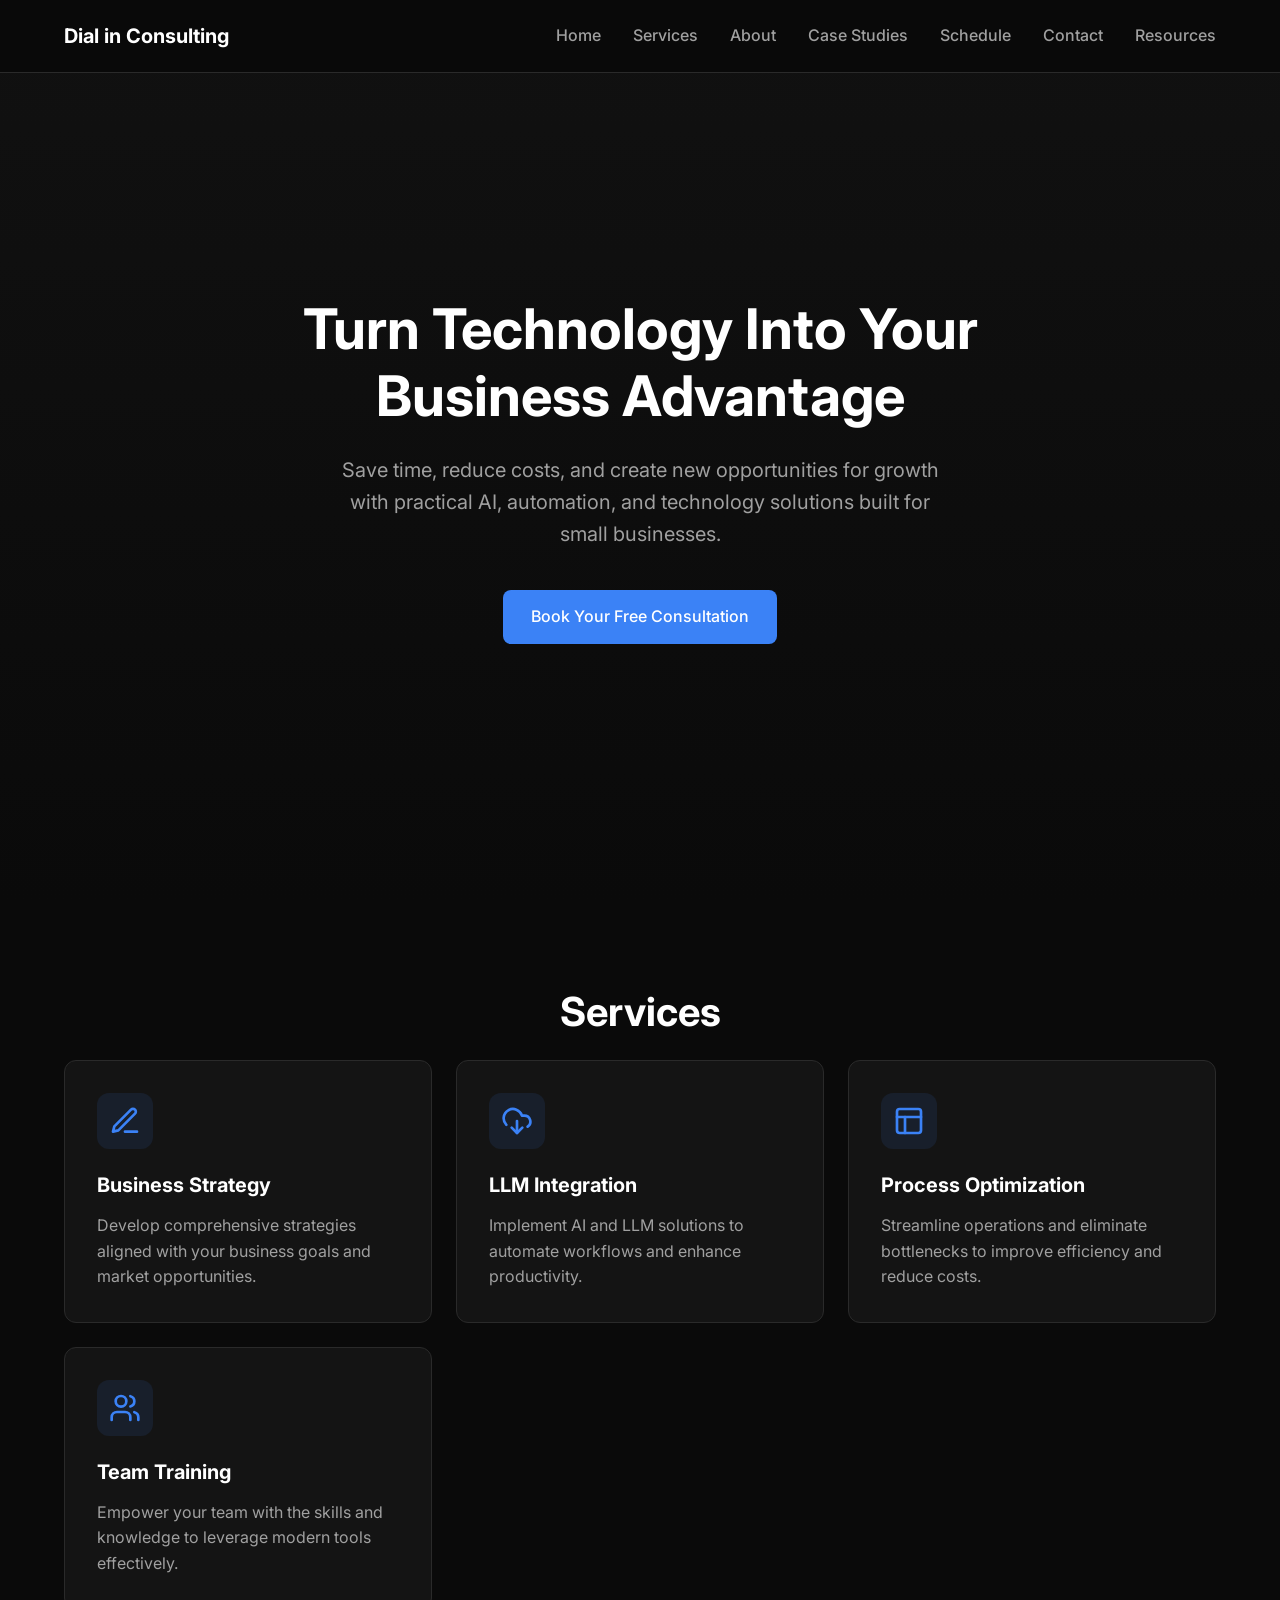
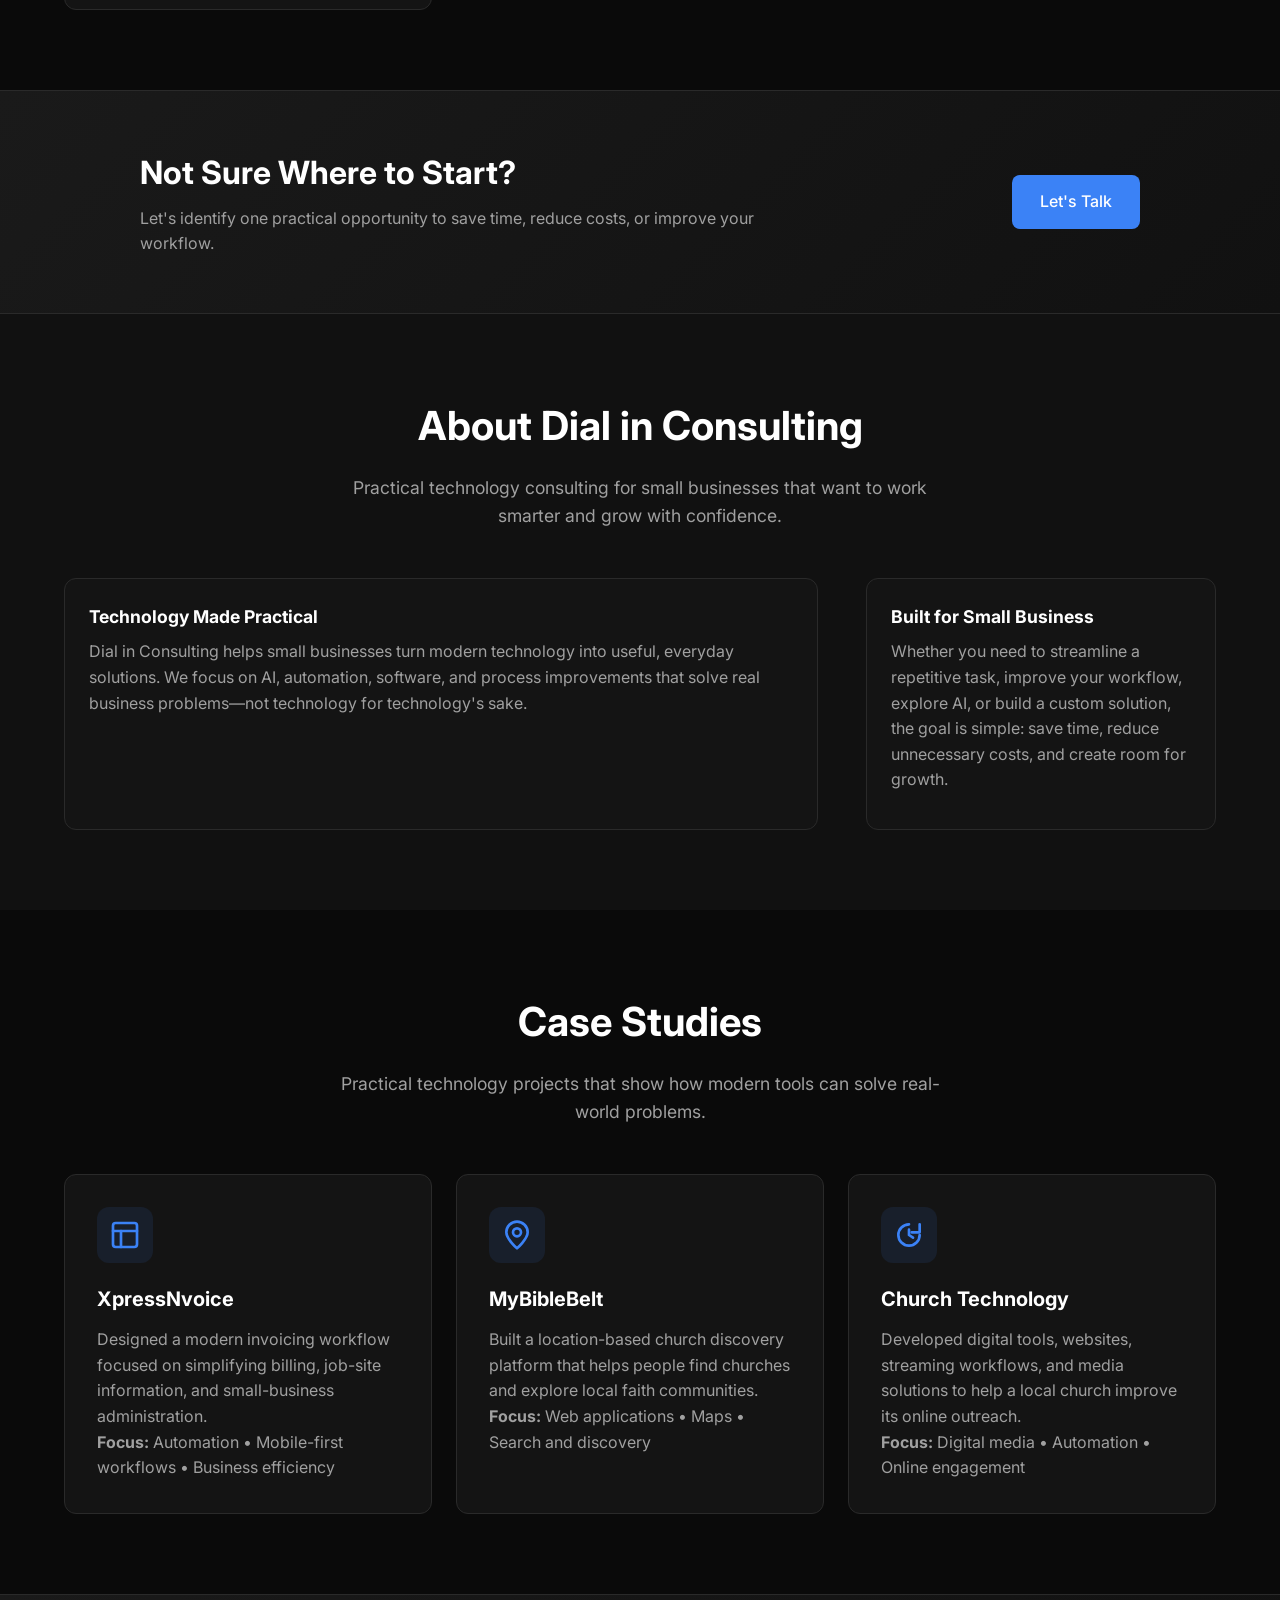
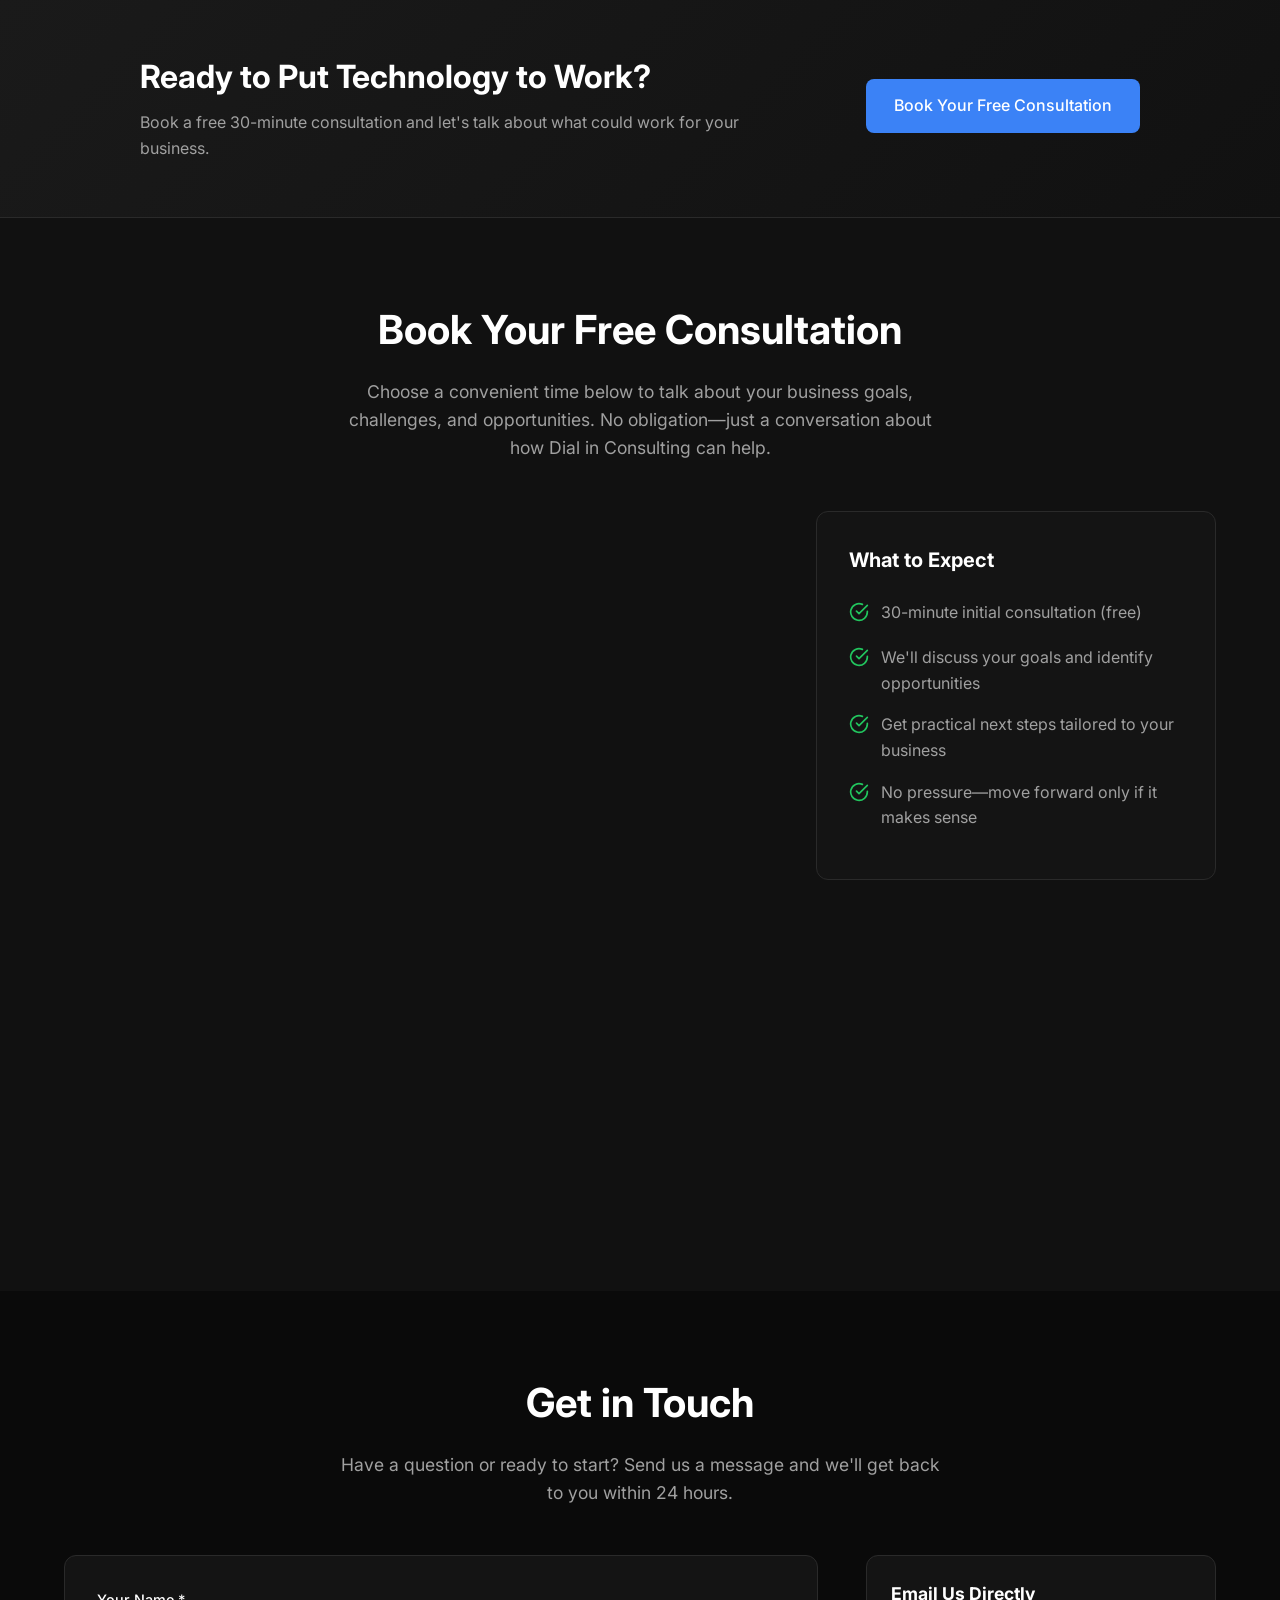
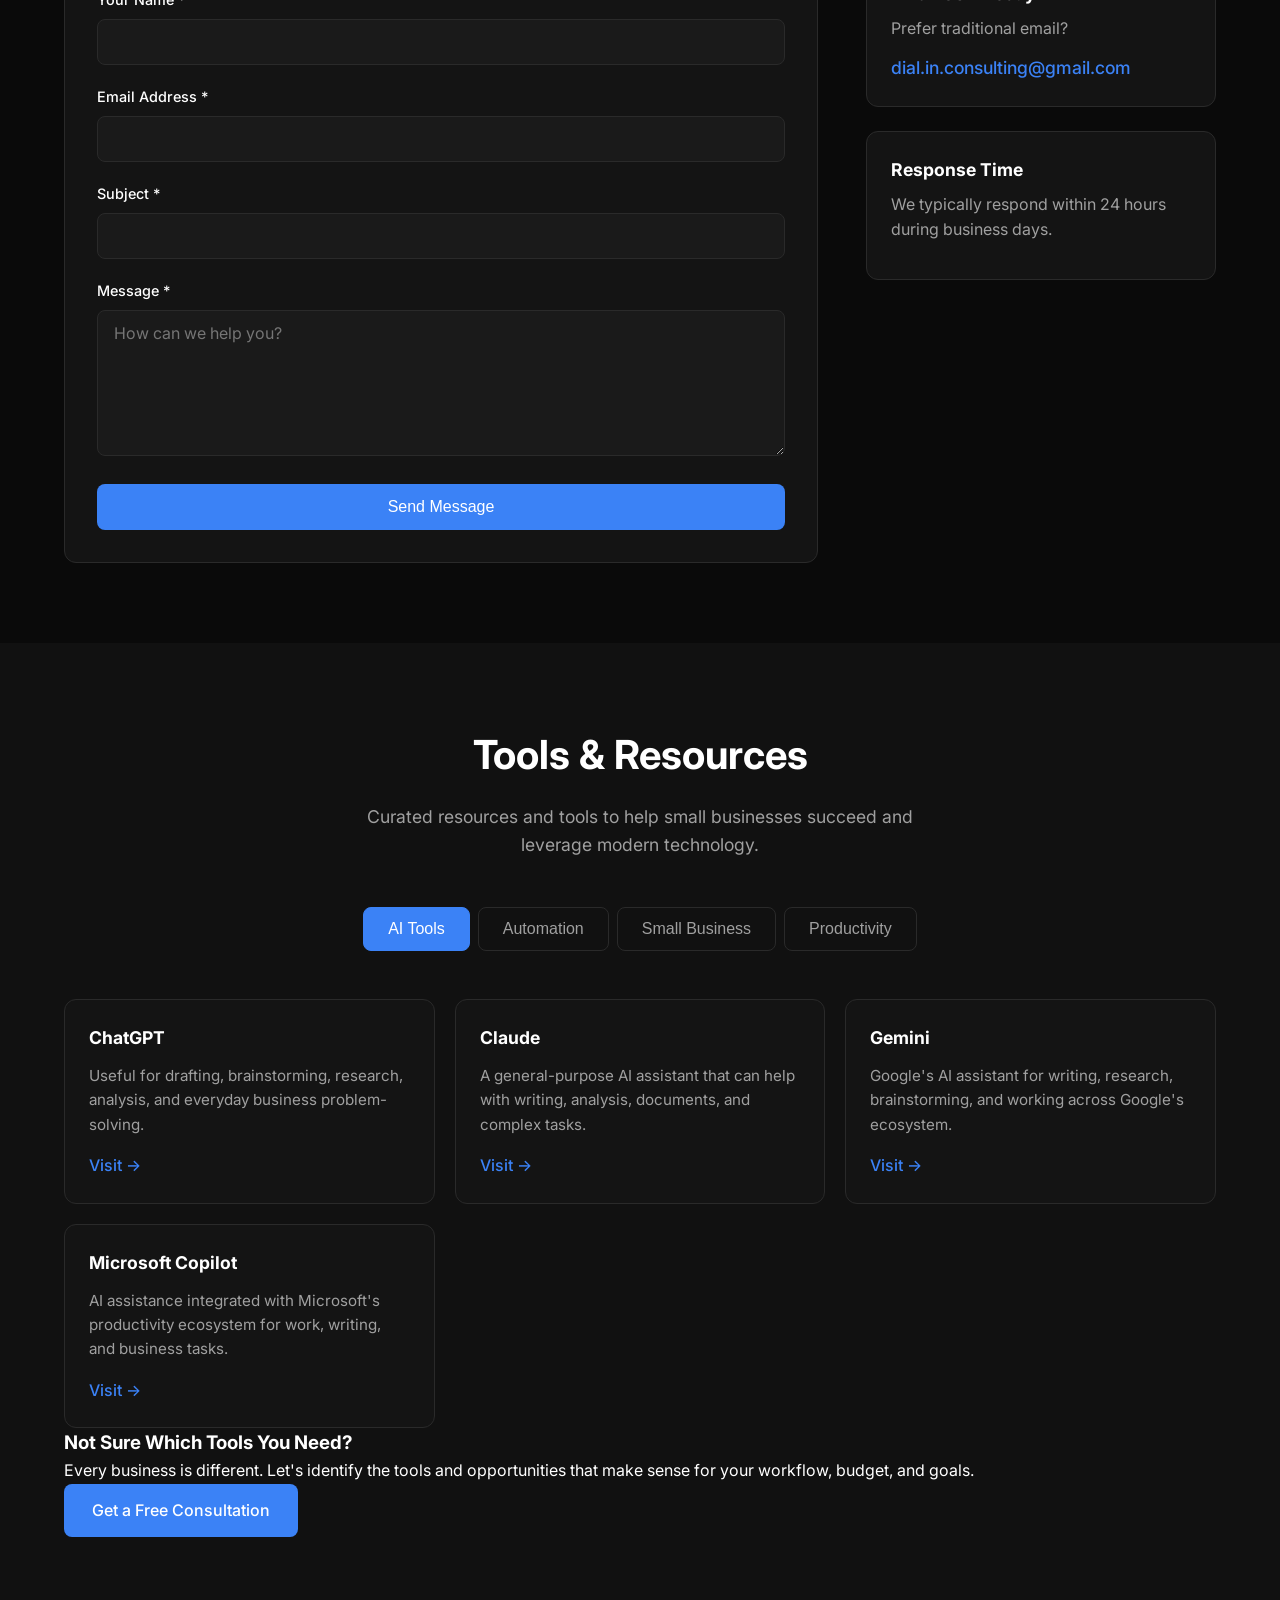
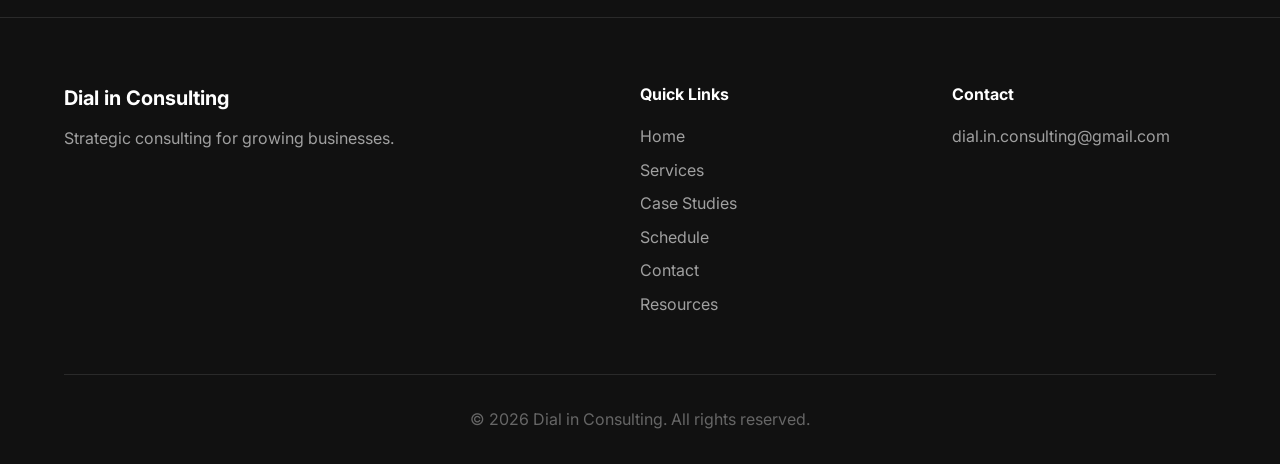
==== index.html @ 69e18dc8 "Add lead generation CTA to resources section" ====
<!DOCTYPE html>
<html lang="en">
<head>
    <meta charset="UTF-8">
    <meta name="viewport" content="width=device-width, initial-scale=1.0">
    <meta name="description" content="Dial in Consulting provides practical AI, automation, software, and technology consulting for small businesses. Save time, reduce costs, and create opportunities for growth.">
    <meta name="robots" content="index, follow">
    <link rel="canonical" href="https://jdmarlow86.github.io/dial-in-consulting/">
    <meta property="og:type" content="website">
    <meta property="og:title" content="Dial in Consulting | Practical Technology Consulting for Small Businesses">
    <meta property="og:description" content="Practical AI, automation, and technology solutions that help small businesses save time, reduce costs, and grow.">
    <meta property="og:url" content="https://jdmarlow86.github.io/dial-in-consulting/">
    <meta name="twitter:card" content="summary">
    <meta name="twitter:title" content="Dial in Consulting | Practical Technology Consulting">
    <meta name="twitter:description" content="Practical AI, automation, and technology solutions for small businesses.">
    <title>Dial in Consulting | AI & Automation Consulting for Small Businesses</title>
    <link rel="stylesheet" href="styles.css">
    <script type="application/ld+json">
    {
        "@context": "https://schema.org",
        "@type": "ProfessionalService",
        "name": "Dial in Consulting",
        "url": "https://jdmarlow86.github.io/dial-in-consulting/",
        "description": "Practical AI, automation, software, and technology consulting for small businesses.",
        "email": "dial.in.consulting@gmail.com",
        "areaServed": "United States",
        "serviceType": [
            "Business Strategy Consulting",
            "AI and LLM Integration",
            "Process Optimization",
            "Technology Consulting",
            "Team Training"
        ]
    }
    </script>

    <link rel="preconnect" href="https://fonts.googleapis.com">
    <link rel="preconnect" href="https://fonts.gstatic.com" crossorigin>
    <link href="https://fonts.googleapis.com/css2?family=Inter:wght@300;400;500;600;700&display=swap" rel="stylesheet">
</head>
<body>
    <nav class="navbar">
        <div class="nav-container">
            <a href="#home" class="logo">Dial in Consulting</a>
            <button class="mobile-menu-btn" id="mobileMenuBtn" aria-label="Open navigation menu" aria-expanded="false" aria-controls="navLinks">
                <span></span><span></span><span></span>
            </button>
            <ul class="nav-links" id="navLinks">
                <li><a href="#home">Home</a></li><li><a href="#services">Services</a></li><li><a href="#about">About</a></li><li><a href="#case-studies">Case Studies</a></li><li><a href="#schedule">Schedule</a></li><li><a href="#contact">Contact</a></li><li><a href="#resources">Resources</a></li>
            </ul>
        </div>
    </nav>

    <section id="home" class="hero">
        <div class="hero-content">
            <h1>Turn Technology Into Your Business Advantage</h1>
            <p>Save time, reduce costs, and create new opportunities for growth with practical AI, automation, and technology solutions built for small businesses.</p>
            <a href="#schedule" class="btn btn-primary">Book Your Free Consultation</a>
        </div>
    </section>

    <section id="services" class="section">
        <div class="container">
            <h2 class="section-title">Services</h2>
            <div class="services-grid">
                <div class="service-card"><div class="service-icon" aria-hidden="true"><svg xmlns="http://www.w3.org/2000/svg" width="32" height="32" viewBox="0 0 24 24" fill="none" stroke="currentColor" stroke-width="2" stroke-linecap="round" stroke-linejoin="round"><path d="M12 20h9"/><path d="M16.5 3.5a2.121 2.121 0 0 1 3 3L7 19l-4 1 1-4L16.5 3.5z"/></svg></div><h3>Business Strategy</h3><p>Develop comprehensive strategies aligned with your business goals and market opportunities.</p></div>
                <div class="service-card"><div class="service-icon"><svg xmlns="http://www.w3.org/2000/svg" width="32" height="32" viewBox="0 0 24 24" fill="none" stroke="currentColor" stroke-width="2" stroke-linecap="round" stroke-linejoin="round"><path d="M4 14.899A7 7 0 1 1 15.71 8h1.79a4.5 4.5 0 0 1 2.5 8.242"/><path d="M12 12v9"/><path d="m8 17 4 4 4-4"/></svg></div><h3>LLM Integration</h3><p>Implement AI and LLM solutions to automate workflows and enhance productivity.</p></div>
                <div class="service-card"><div class="service-icon"><svg xmlns="http://www.w3.org/2000/svg" width="32" height="32" viewBox="0 0 24 24" fill="none" stroke="currentColor" stroke-width="2" stroke-linecap="round" stroke-linejoin="round"><rect width="18" height="18" x="3" y="3" rx="2"/><path d="M3 9h18"/><path d="M9 21V9"/></svg></div><h3>Process Optimization</h3><p>Streamline operations and eliminate bottlenecks to improve efficiency and reduce costs.</p></div>
                <div class="service-card"><div class="service-icon"><svg xmlns="http://www.w3.org/2000/svg" width="32" height="32" viewBox="0 0 24 24" fill="none" stroke="currentColor" stroke-width="2" stroke-linecap="round" stroke-linejoin="round"><path d="M16 21v-2a4 4 0 0 0-4-4H6a4 4 0 0 0-4 4v2"/><circle cx="9" cy="7" r="4"/><path d="M22 21v-2a4 4 0 0 0-3-3.87"/><path d="M16 3.13a4 4 0 0 1 0 7.75"/></svg></div><h3>Team Training</h3><p>Empower your team with the skills and knowledge to leverage modern tools effectively.</p></div>
            </div>
        </div>
    </section>

    <section class="cta-section">
        <div class="container">
            <div class="cta-content">
                <div>
                    <h2>Not Sure Where to Start?</h2>
                    <p>Let's identify one practical opportunity to save time, reduce costs, or improve your workflow.</p>
                </div>
                <a href="#schedule" class="btn btn-primary">Let's Talk</a>
            </div>
        </div>
    </section>

    <section id="about" class="section section-alt">
        <div class="container">
            <h2 class="section-title">About Dial in Consulting</h2>
            <p class="section-subtitle">Practical technology consulting for small businesses that want to work smarter and grow with confidence.</p>
            <div class="contact-grid">
                <div class="contact-card">
                    <h3>Technology Made Practical</h3>
                    <p>Dial in Consulting helps small businesses turn modern technology into useful, everyday solutions. We focus on AI, automation, software, and process improvements that solve real business problems—not technology for technology's sake.</p>
                </div>
                <div class="contact-card">
                    <h3>Built for Small Business</h3>
                    <p>Whether you need to streamline a repetitive task, improve your workflow, explore AI, or build a custom solution, the goal is simple: save time, reduce unnecessary costs, and create room for growth.</p>
                </div>
            </div>
        </div>
    </section>

    <section id="case-studies" class="section">
        <div class="container">
            <h2 class="section-title">Case Studies</h2>
            <p class="section-subtitle">Practical technology projects that show how modern tools can solve real-world problems.</p>
            <div class="services-grid">
                <div class="service-card">
                    <div class="service-icon"><svg xmlns="http://www.w3.org/2000/svg" width="32" height="32" viewBox="0 0 24 24" fill="none" stroke="currentColor" stroke-width="2" stroke-linecap="round" stroke-linejoin="round"><rect width="18" height="18" x="3" y="3" rx="2"/><path d="M3 9h18"/><path d="M9 21V9"/></svg></div>
                    <h3>XpressNvoice</h3>
                    <p>Designed a modern invoicing workflow focused on simplifying billing, job-site information, and small-business administration.</p>
                    <p><strong>Focus:</strong> Automation • Mobile-first workflows • Business efficiency</p>
                </div>
                <div class="service-card">
                    <div class="service-icon"><svg xmlns="http://www.w3.org/2000/svg" width="32" height="32" viewBox="0 0 24 24" fill="none" stroke="currentColor" stroke-width="2" stroke-linecap="round" stroke-linejoin="round"><circle cx="12" cy="10" r="3"/><path d="M12 2a8 8 0 0 0-8 8c0 5 8 12 8 12s8-7 8-12a8 8 0 0 0-8-8Z"/></svg></div>
                    <h3>MyBibleBelt</h3>
                    <p>Built a location-based church discovery platform that helps people find churches and explore local faith communities.</p>
                    <p><strong>Focus:</strong> Web applications • Maps • Search and discovery</p>
                </div>
                <div class="service-card">
                    <div class="service-icon"><svg xmlns="http://www.w3.org/2000/svg" width="32" height="32" viewBox="0 0 24 24" fill="none" stroke="currentColor" stroke-width="2" stroke-linecap="round" stroke-linejoin="round"><path d="M20 12a8 8 0 1 1-8-8"/><path d="M20 4v6h-6"/><path d="M12 8v4l3 2"/></svg></div>
                    <h3>Church Technology</h3>
                    <p>Developed digital tools, websites, streaming workflows, and media solutions to help a local church improve its online outreach.</p>
                    <p><strong>Focus:</strong> Digital media • Automation • Online engagement</p>
                </div>
            </div>
        </div>
    </section>

    <section class="cta-section">
        <div class="container">
            <div class="cta-content">
                <div>
                    <h2>Ready to Put Technology to Work?</h2>
                    <p>Book a free 30-minute consultation and let's talk about what could work for your business.</p>
                </div>
                <a href="#schedule" class="btn btn-primary">Book Your Free Consultation</a>
            </div>
        </div>
    </section>

    <section id="schedule" class="section section-alt">
        <div class="container">
            <h2 class="section-title">Book Your Free Consultation</h2>
            <p class="section-subtitle">Choose a convenient time below to talk about your business goals, challenges, and opportunities. No obligation—just a conversation about how Dial in Consulting can help.</p>
            <div class="schedule-form-container">
                <div class="calendly-inline-widget" data-url="https://calendly.com/jonmarlow" style="min-width:320px;height:700px;"></div>
                <noscript>
                    <p>JavaScript is required to use the embedded scheduler. <a href="https://calendly.com/jonmarlow" target="_blank" rel="noopener noreferrer">Open the Dial in Consulting scheduling page</a>.</p>
                </noscript>
                <div class="schedule-info">
                    <h3>What to Expect</h3>
                    <ul class="info-list">
                        <li><span class="info-icon" aria-hidden="true"><svg xmlns="http://www.w3.org/2000/svg" width="20" height="20" viewBox="0 0 24 24" fill="none" stroke="currentColor" stroke-width="2" stroke-linecap="round" stroke-linejoin="round"><path d="M22 11.08V12a10 10 0 1 1-5.93-9.14"/><polyline points="22 4 12 14.01 9 11.01"/></svg></span>30-minute initial consultation (free)</li>
                        <li><span class="info-icon"><svg xmlns="http://www.w3.org/2000/svg" width="20" height="20" viewBox="0 0 24 24" fill="none" stroke="currentColor" stroke-width="2" stroke-linecap="round" stroke-linejoin="round"><path d="M22 11.08V12a10 10 0 1 1-5.93-9.14"/><polyline points="22 4 12 14.01 9 11.01"/></svg></span>We'll discuss your goals and identify opportunities</li>
                        <li><span class="info-icon"><svg xmlns="http://www.w3.org/2000/svg" width="20" height="20" viewBox="0 0 24 24" fill="none" stroke="currentColor" stroke-width="2" stroke-linecap="round" stroke-linejoin="round"><path d="M22 11.08V12a10 10 0 1 1-5.93-9.14"/><polyline points="22 4 12 14.01 9 11.01"/></svg></span>Get practical next steps tailored to your business</li>
                        <li><span class="info-icon"><svg xmlns="http://www.w3.org/2000/svg" width="20" height="20" viewBox="0 0 24 24" fill="none" stroke="currentColor" stroke-width="2" stroke-linecap="round" stroke-linejoin="round"><path d="M22 11.08V12a10 10 0 1 1-5.93-9.14"/><polyline points="22 4 12 14.01 9 11.01"/></svg></span>No pressure—move forward only if it makes sense</li>
                    </ul>
                </div>
            </div>
        </div>
    </section>

    <section id="contact" class="section">
        <div class="container">
            <h2 class="section-title">Get in Touch</h2>
            <p class="section-subtitle">Have a question or ready to start? Send us a message and we'll get back to you within 24 hours.</p>
            <div class="contact-grid">
                <form id="contactForm" class="form contact-form">
                    <div class="form-group"><label for="contact-name">Your Name *</label><input type="text" id="contact-name" name="name" required></div>
                    <div class="form-group"><label for="contact-email">Email Address *</label><input type="email" id="contact-email" name="email" required></div>
                    <div class="form-group"><label for="contact-subject">Subject *</label><input type="text" id="contact-subject" name="subject" required></div>
                    <div class="form-group"><label for="contact-message">Message *</label><textarea id="contact-message" name="message" rows="6" required placeholder="How can we help you?"></textarea></div>
                    <button type="submit" class="btn btn-primary btn-full">Send Message</button>
                </form>
                <div class="contact-info">
                    <div class="contact-card"><h3>Email Us Directly</h3><p>Prefer traditional email?</p><a href="mailto:dial.in.consulting@gmail.com" class="email-link">dial.in.consulting@gmail.com</a></div>
                    <div class="contact-card"><h3>Response Time</h3><p>We typically respond within 24 hours during business days.</p></div>
                </div>
            </div>
        </div>
    </section>

    <section id="resources" class="section section-alt">
        <div class="container">
            <h2 class="section-title">Tools & Resources</h2>
            <p class="section-subtitle">Curated resources and tools to help small businesses succeed and leverage modern technology.</p>
            <div class="resources-tabs">
                <button class="tab-btn active" data-tab="ai-tools">AI Tools</button><button class="tab-btn" data-tab="automation">Automation</button><button class="tab-btn" data-tab="small-business">Small Business</button><button class="tab-btn" data-tab="productivity">Productivity</button>
            </div>
            <div class="tab-content active" id="ai-tools"><div class="tools-grid">
                <div class="tool-card"><div class="tool-header"><h4>ChatGPT</h4></div><p>Useful for drafting, brainstorming, research, analysis, and everyday business problem-solving.</p><a href="https://chatgpt.com" target="_blank" rel="noopener noreferrer" class="tool-link">Visit →</a></div>
                <div class="tool-card"><div class="tool-header"><h4>Claude</h4></div><p>A general-purpose AI assistant that can help with writing, analysis, documents, and complex tasks.</p><a href="https://claude.ai" target="_blank" rel="noopener noreferrer" class="tool-link">Visit →</a></div>
                <div class="tool-card"><div class="tool-header"><h4>Gemini</h4></div><p>Google's AI assistant for writing, research, brainstorming, and working across Google's ecosystem.</p><a href="https://gemini.google.com" target="_blank" rel="noopener noreferrer" class="tool-link">Visit →</a></div>
                <div class="tool-card"><div class="tool-header"><h4>Microsoft Copilot</h4></div><p>AI assistance integrated with Microsoft's productivity ecosystem for work, writing, and business tasks.</p><a href="https://www.microsoft.com/en-us/microsoft-365-copilot" target="_blank" rel="noopener noreferrer" class="tool-link">Visit →</a></div>
            </div></div>
            <div class="tab-content" id="automation"><div class="tools-grid">
                <div class="tool-card"><div class="tool-header"><h4>Zapier</h4></div><p>Connect apps and automate repetitive tasks using triggers, actions, and AI-powered workflows.</p><a href="https://zapier.com" target="_blank" rel="noopener noreferrer" class="tool-link">Visit →</a></div>
                <div class="tool-card"><div class="tool-header"><h4>Make</h4></div><p>Build visual, multi-step automations that connect apps, data, and AI workflows.</p><a href="https://www.make.com" target="_blank" rel="noopener noreferrer" class="tool-link">Visit →</a></div>
                <div class="tool-card"><div class="tool-header"><h4>n8n</h4></div><p>A flexible workflow automation platform for connecting services and building customized automations.</p><a href="https://n8n.io" target="_blank" rel="noopener noreferrer" class="tool-link">Visit →</a></div>
                <div class="tool-card"><div class="tool-header"><h4>Power Automate</h4></div><p>Microsoft's workflow automation platform for connecting apps, files, notifications, and business processes.</p><a href="https://www.microsoft.com/en-us/power-platform/products/power-automate" target="_blank" rel="noopener noreferrer" class="tool-link">Visit →</a></div>
            </div></div>
            <div class="tab-content" id="small-business"><div class="tools-grid">
                <div class="tool-card"><div class="tool-header"><h4>Google Workspace</h4></div><p>A suite of email, documents, spreadsheets, storage, meetings, and collaboration tools for businesses.</p><a href="https://workspace.google.com" target="_blank" rel="noopener noreferrer" class="tool-link">Visit →</a></div>
                <div class="tool-card"><div class="tool-header"><h4>Microsoft 365</h4></div><p>Business productivity tools including Outlook, Word, Excel, Teams, OneDrive, and more.</p><a href="https://www.microsoft.com/en-us/microsoft-365" target="_blank" rel="noopener noreferrer" class="tool-link">Visit →</a></div>
                <div class="tool-card"><div class="tool-header"><h4>QuickBooks</h4></div><p>Accounting and financial management tools designed to help small businesses manage their books and finances.</p><a href="https://quickbooks.intuit.com" target="_blank" rel="noopener noreferrer" class="tool-link">Visit →</a></div>
                <div class="tool-card"><div class="tool-header"><h4>Square</h4></div><p>Tools for payments, point of sale, invoicing, appointments, and other small-business operations.</p><a href="https://squareup.com" target="_blank" rel="noopener noreferrer" class="tool-link">Visit →</a></div>
            </div></div>
            <div class="tab-content" id="productivity"><div class="tools-grid">
                <div class="tool-card"><div class="tool-header"><h4>Notion</h4></div><p>Flexible workspace for notes, documentation, projects, knowledge management, and team collaboration.</p><a href="https://www.notion.so" target="_blank" rel="noopener noreferrer" class="tool-link">Visit →</a></div>
                <div class="tool-card"><div class="tool-header"><h4>Trello</h4></div><p>Simple visual boards for organizing projects, tasks, workflows, and team responsibilities.</p><a href="https://trello.com" target="_blank" rel="noopener noreferrer" class="tool-link">Visit →</a></div>
                <div class="tool-card"><div class="tool-header"><h4>ClickUp</h4></div><p>An all-in-one work platform for projects, tasks, documents, collaboration, and workflow management.</p><a href="https://clickup.com" target="_blank" rel="noopener noreferrer" class="tool-link">Visit →</a></div>
                <div class="tool-card"><div class="tool-header"><h4>Asana</h4></div><p>Project and task management designed to help teams organize work and keep projects moving.</p><a href="https://asana.com" target="_blank" rel="noopener noreferrer" class="tool-link">Visit →</a></div>
            </div></div>
            <div class="resources-cta" aria-labelledby="resources-cta-title">
                <div>
                    <h3 id="resources-cta-title">Not Sure Which Tools You Need?</h3>
                    <p>Every business is different. Let's identify the tools and opportunities that make sense for your workflow, budget, and goals.</p>
                </div>
                <a href="#schedule" class="btn btn-primary">Get a Free Consultation</a>
            </div>
        </div>
    </section>

    <footer class="footer"><div class="container"><div class="footer-content">
        <div class="footer-brand"><h3>Dial in Consulting</h3><p>Strategic consulting for growing businesses.</p></div>
        <div class="footer-links"><h4>Quick Links</h4><ul><li><a href="#home">Home</a></li><li><a href="#services">Services</a></li><li><a href="#case-studies">Case Studies</a></li><li><a href="#schedule">Schedule</a></li><li><a href="#contact">Contact</a></li><li><a href="#resources">Resources</a></li></ul></div>
        <div class="footer-contact"><h4>Contact</h4><a href="mailto:dial.in.consulting@gmail.com">dial.in.consulting@gmail.com</a></div>
    </div><div class="footer-bottom"><p>&copy; 2026 Dial in Consulting. All rights reserved.</p></div></div></footer>

    <div class="modal" id="successModal" role="dialog" aria-modal="true" aria-labelledby="modalTitle" aria-describedby="modalMessage"><div class="modal-content"><div class="modal-icon success" aria-hidden="true"><svg xmlns="http://www.w3.org/2000/svg" width="48" height="48" viewBox="0 0 24 24" fill="none" stroke="currentColor" stroke-width="2" stroke-linecap="round" stroke-linejoin="round"><path d="M22 11.08V12a10 10 0 1 1-5.93-9.14"/><polyline points="22 4 12 14.01 9 11.01"/></svg></div><h3 id="modalTitle">Request Submitted!</h3><p id="modalMessage">Thank you for reaching out. We'll get back to you within 24 hours.</p><button class="btn btn-primary" onclick="closeModal()">Close</button></div></div>

    <script src="script.js"></script>
    <script src="https://assets.calendly.com/assets/external/widget.js" async></script>
</body>
</html>
---- styles.css ----
:root {
    --bg-primary: #0a0a0a;
    --bg-secondary: #111111;
    --bg-tertiary: #1a1a1a;
    --bg-card: #141414;
    --text-primary: #ffffff;
    --text-secondary: #a0a0a0;
    --text-muted: #666666;
    --accent: #3b82f6;
    --accent-hover: #2563eb;
    --accent-light: rgba(59, 130, 246, 0.1);
    --border: #2a2a2a;
    --border-light: #333333;
    --success: #22c55e;
    --error: #ef4444;
}

* {
    margin: 0;
    padding: 0;
    box-sizing: border-box;
}

html {
    scroll-behavior: smooth;
}

body {
    font-family: 'Inter', -apple-system, BlinkMacSystemFont, 'Segoe UI', Roboto, sans-serif;
    background-color: var(--bg-primary);
    color: var(--text-primary);
    line-height: 1.6;
}

a {
    color: var(--accent);
    text-decoration: none;
    transition: color 0.3s ease;
}

a:hover {
    color: var(--accent-hover);
}

.container {
    max-width: 1200px;
    margin: 0 auto;
    padding: 0 24px;
}

.section {
    padding: 80px 0;
}

.section-alt {
    background-color: var(--bg-secondary);
}

.section-title {
    font-size: 2.5rem;
    font-weight: 700;
    text-align: center;
    margin-bottom: 16px;
}

.section-subtitle {
    text-align: center;
    color: var(--text-secondary);
    max-width: 600px;
    margin: 0 auto 48px;
    font-size: 1.1rem;
}

.btn {
    display: inline-flex;
    align-items: center;
    justify-content: center;
    padding: 14px 28px;
    font-size: 1rem;
    font-weight: 500;
    border-radius: 8px;
    border: none;
    cursor: pointer;
    transition: all 0.3s ease;
}

.btn-primary {
    background-color: var(--accent);
    color: white;
}

.btn-primary:hover {
    background-color: var(--accent-hover);
    color: white;
    transform: translateY(-2px);
}

.btn-full {
    width: 100%;
}

.navbar {
    position: fixed;
    top: 0;
    left: 0;
    right: 0;
    background-color: rgba(10, 10, 10, 0.95);
    backdrop-filter: blur(10px);
    border-bottom: 1px solid var(--border);
    z-index: 1000;
}

.nav-container {
    max-width: 1200px;
    margin: 0 auto;
    padding: 0 24px;
    display: flex;
    align-items: center;
    justify-content: space-between;
    height: 72px;
}

.logo {
    font-size: 1.25rem;
    font-weight: 700;
    color: var(--text-primary);
}

.logo:hover {
    color: var(--text-primary);
}

.nav-links {
    display: flex;
    list-style: none;
    gap: 32px;
}

.nav-links a {
    color: var(--text-secondary);
    font-weight: 500;
    transition: color 0.3s ease;
}

.nav-links a:hover {
    color: var(--text-primary);
}

.mobile-menu-btn {
    display: none;
    flex-direction: column;
    gap: 5px;
    background: none;
    border: none;
    cursor: pointer;
    padding: 8px;
}

.mobile-menu-btn span {
    width: 24px;
    height: 2px;
    background-color: var(--text-primary);
    transition: all 0.3s ease;
}

.hero {
    min-height: 100vh;
    display: flex;
    align-items: center;
    justify-content: center;
    text-align: center;
    padding: 120px 24px 80px;
    background: linear-gradient(180deg, var(--bg-secondary) 0%, var(--bg-primary) 100%);
}

.hero-content {
    max-width: 800px;
}

.hero h1 {
    font-size: 3.5rem;
    font-weight: 700;
    margin-bottom: 24px;
    line-height: 1.2;
}

.hero p {
    font-size: 1.25rem;
    color: var(--text-secondary);
    margin-bottom: 40px;
    max-width: 600px;
    margin-left: auto;
    margin-right: auto;
}

.services-grid {
    display: grid;
    grid-template-columns: repeat(auto-fit, minmax(280px, 1fr));
    gap: 24px;
}

.service-card {
    background-color: var(--bg-card);
    border: 1px solid var(--border);
    border-radius: 12px;
    padding: 32px;
    transition: all 0.3s ease;
}

.service-card:hover {
    border-color: var(--accent);
    transform: translateY(-4px);
}

.service-icon {
    width: 56px;
    height: 56px;
    background-color: var(--accent-light);
    border-radius: 12px;
    display: flex;
    align-items: center;
    justify-content: center;
    margin-bottom: 20px;
    color: var(--accent);
}

.service-card h3 {
    font-size: 1.25rem;
    margin-bottom: 12px;
}

.service-card p {
    color: var(--text-secondary);
}

.schedule-form-container {
    display: grid;
    grid-template-columns: 1fr 400px;
    gap: 48px;
    align-items: start;
}

.form {
    background-color: var(--bg-card);
    border: 1px solid var(--border);
    border-radius: 12px;
    padding: 32px;
}

.form-group {
    margin-bottom: 20px;
}

.form-group label {
    display: block;
    margin-bottom: 8px;
    font-weight: 500;
    font-size: 0.9rem;
}

.form-group input,
.form-group select,
.form-group textarea {
    width: 100%;
    padding: 12px 16px;
    background-color: var(--bg-tertiary);
    border: 1px solid var(--border);
    border-radius: 8px;
    color: var(--text-primary);
    font-size: 1rem;
    font-family: inherit;
    transition: border-color 0.3s ease;
}

.form-group input:focus,
.form-group select:focus,
.form-group textarea:focus {
    outline: none;
    border-color: var(--accent);
}

.form-group textarea {
    resize: vertical;
    min-height: 100px;
}

.form-group select {
    cursor: pointer;
}

.form-row {
    display: grid;
    grid-template-columns: 1fr 1fr;
    gap: 16px;
}

.schedule-info {
    background-color: var(--bg-card);
    border: 1px solid var(--border);
    border-radius: 12px;
    padding: 32px;
}

.schedule-info h3 {
    font-size: 1.25rem;
    margin-bottom: 24px;
}

.info-list {
    list-style: none;
}

.info-list li {
    display: flex;
    align-items: flex-start;
    gap: 12px;
    margin-bottom: 16px;
    color: var(--text-secondary);
}

.info-icon {
    color: var(--success);
    flex-shrink: 0;
    margin-top: 2px;
}

.contact-grid {
    display: grid;
    grid-template-columns: 1fr 350px;
    gap: 48px;
}

.contact-info {
    display: flex;
    flex-direction: column;
    gap: 24px;
}

.contact-card {
    background-color: var(--bg-card);
    border: 1px solid var(--border);
    border-radius: 12px;
    padding: 24px;
}

.contact-card h3 {
    font-size: 1.1rem;
    margin-bottom: 8px;
}

.contact-card p {
    color: var(--text-secondary);
    margin-bottom: 12px;
}

.email-link {
    font-size: 1.1rem;
    font-weight: 500;
}

.resources-tabs {
    display: flex;
    justify-content: center;
    gap: 8px;
    margin-bottom: 48px;
    flex-wrap: wrap;
}

.tab-btn {
    padding: 12px 24px;
    background-color: transparent;
    border: 1px solid var(--border);
    border-radius: 8px;
    color: var(--text-secondary);
    font-size: 1rem;
    font-weight: 500;
    cursor: pointer;
    transition: all 0.3s ease;
}

.tab-btn:hover {
    border-color: var(--text-muted);
    color: var(--text-primary);
}

.tab-btn.active {
    background-color: var(--accent);
    border-color: var(--accent);
    color: white;
}

.tab-content {
    display: none;
}

.tab-content.active {
    display: block;
}

.tools-grid {
    display: grid;
    grid-template-columns: repeat(auto-fill, minmax(320px, 1fr));
    gap: 20px;
}

.tool-card {
    background-color: var(--bg-card);
    border: 1px solid var(--border);
    border-radius: 12px;
    padding: 24px;
    transition: all 0.3s ease;
}

.tool-card:hover {
    border-color: var(--accent);
}

.tool-header {
    display: flex;
    align-items: center;
    justify-content: space-between;
    margin-bottom: 12px;
}

.tool-header h4 {
    font-size: 1.1rem;
}

.tool-badge {
    font-size: 0.75rem;
    padding: 4px 8px;
    background-color: var(--accent-light);
    color: var(--accent);
    border-radius: 4px;
    font-weight: 500;
}

.tool-card p {
    color: var(--text-secondary);
    font-size: 0.95rem;
    margin-bottom: 16px;
}

.tool-link {
    display: inline-block;
    font-weight: 500;
}

.footer {
    background-color: var(--bg-secondary);
    border-top: 1px solid var(--border);
    padding: 64px 0 32px;
}

.footer-content {
    display: grid;
    grid-template-columns: 2fr 1fr 1fr;
    gap: 48px;
    margin-bottom: 48px;
}

.footer-brand h3 {
    font-size: 1.25rem;
    margin-bottom: 12px;
}

.footer-brand p {
    color: var(--text-secondary);
}

.footer-links h4,
.footer-contact h4 {
    font-size: 1rem;
    margin-bottom: 16px;
}

.footer-links ul {
    list-style: none;
}

.footer-links li {
    margin-bottom: 8px;
}

.footer-links a,
.footer-contact a {
    color: var(--text-secondary);
}

.footer-links a:hover {
    color: var(--text-primary);
}

.footer-bottom {
    padding-top: 32px;
    border-top: 1px solid var(--border);
    text-align: center;
    color: var(--text-muted);
}

.modal {
    display: none;
    position: fixed;
    top: 0;
    left: 0;
    right: 0;
    bottom: 0;
    background-color: rgba(0, 0, 0, 0.8);
    align-items: center;
    justify-content: center;
    z-index: 2000;
    padding: 24px;
}

.modal.show {
    display: flex;
}

.modal-content {
    background-color: var(--bg-card);
    border: 1px solid var(--border);
    border-radius: 16px;
    padding: 48px;
    max-width: 400px;
    width: 100%;
    text-align: center;
}

.modal-icon {
    margin-bottom: 24px;
}

.modal-icon.success {
    color: var(--success);
}

.modal-icon.error {
    color: var(--error);
}

.modal-content h3 {
    font-size: 1.5rem;
    margin-bottom: 12px;
}

.modal-content p {
    color: var(--text-secondary);
    margin-bottom: 24px;
}

@media (max-width: 1024px) {
    .schedule-form-container {
        grid-template-columns: 1fr;
    }

    .contact-grid {
        grid-template-columns: 1fr;
    }

    .footer-content {
        grid-template-columns: 1fr 1fr;
    }
}

@media (max-width: 768px) {
    .mobile-menu-btn {
        display: flex;
    }

    .nav-links {
        display: none;
        position: absolute;
        top: 72px;
        left: 0;
        right: 0;
        background-color: var(--bg-secondary);
        flex-direction: column;
        padding: 24px;
        gap: 16px;
        border-bottom: 1px solid var(--border);
    }

    .nav-links.active {
        display: flex;
    }

    .hero h1 {
        font-size: 2.5rem;
    }

    .section-title {
        font-size: 2rem;
    }

    .form-row {
        grid-template-columns: 1fr;
    }

    .footer-content {
        grid-template-columns: 1fr;
        gap: 32px;
    }

    .resources-tabs {
        gap: 8px;
    }

    .tab-btn {
        padding: 10px 16px;
        font-size: 0.9rem;
    }
}

@media (max-width: 480px) {
    .hero h1 {
        font-size: 2rem;
    }

    .hero p {
        font-size: 1rem;
    }

    .services-grid,
    .tools-grid {
        grid-template-columns: 1fr;
    }

    .section {
        padding: 60px 0;
    }
}


/* Calendly embedded scheduler */
.calendly-inline-widget {
    width: 100%;
    min-width: 320px;
    height: 700px;
    overflow: hidden;
    border-radius: 12px;
}


/* Conversion-focused CTA sections */
.cta-section {
    padding: 56px 0;
    background: linear-gradient(135deg, var(--bg-tertiary) 0%, var(--bg-secondary) 100%);
    border-top: 1px solid var(--border);
    border-bottom: 1px solid var(--border);
}

.cta-content {
    display: flex;
    align-items: center;
    justify-content: space-between;
    gap: 32px;
    max-width: 1000px;
    margin: 0 auto;
}

.cta-content h2 {
    font-size: 2rem;
    margin-bottom: 8px;
}

.cta-content p {
    color: var(--text-secondary);
    margin: 0;
    max-width: 650px;
}

@media (max-width: 768px) {
    .cta-content {
        flex-direction: column;
        align-items: flex-start;
    }

    .cta-content .btn {
        width: 100%;
    }
}


/* Accessibility improvements */
:focus-visible {
    outline: 3px solid var(--accent);
    outline-offset: 3px;
}

.btn:focus-visible,
.tab-btn:focus-visible,
.mobile-menu-btn:focus-visible,
a:focus-visible,
input:focus-visible,
textarea:focus-visible,
select:focus-visible {
    outline: 3px solid var(--accent);
    outline-offset: 3px;
}

@media (prefers-reduced-motion: reduce) {
    html {
        scroll-behavior: auto;
    }

    *, *::before, *::after {
        animation-duration: 0.01ms !important;
        animation-iteration-count: 1 !important;
        transition-duration: 0.01ms !important;
        scroll-behavior: auto !important;
    }
}
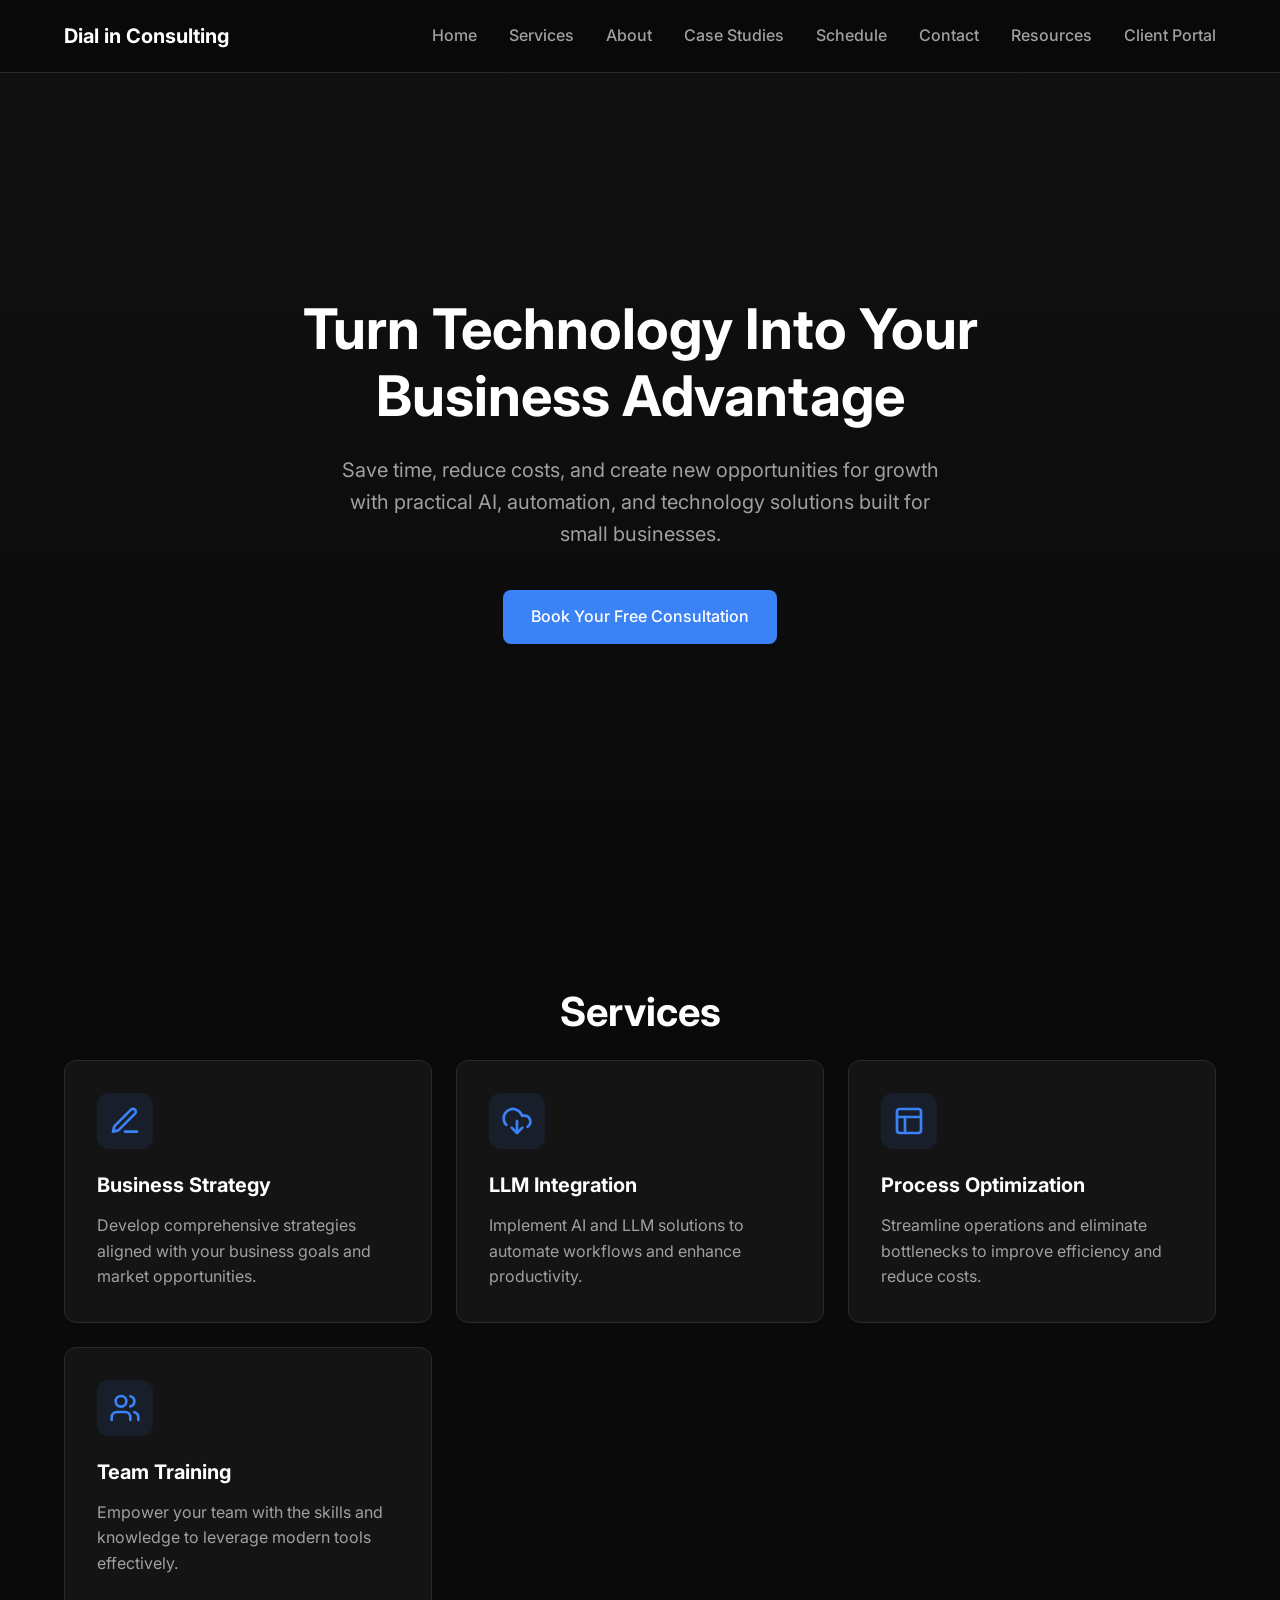
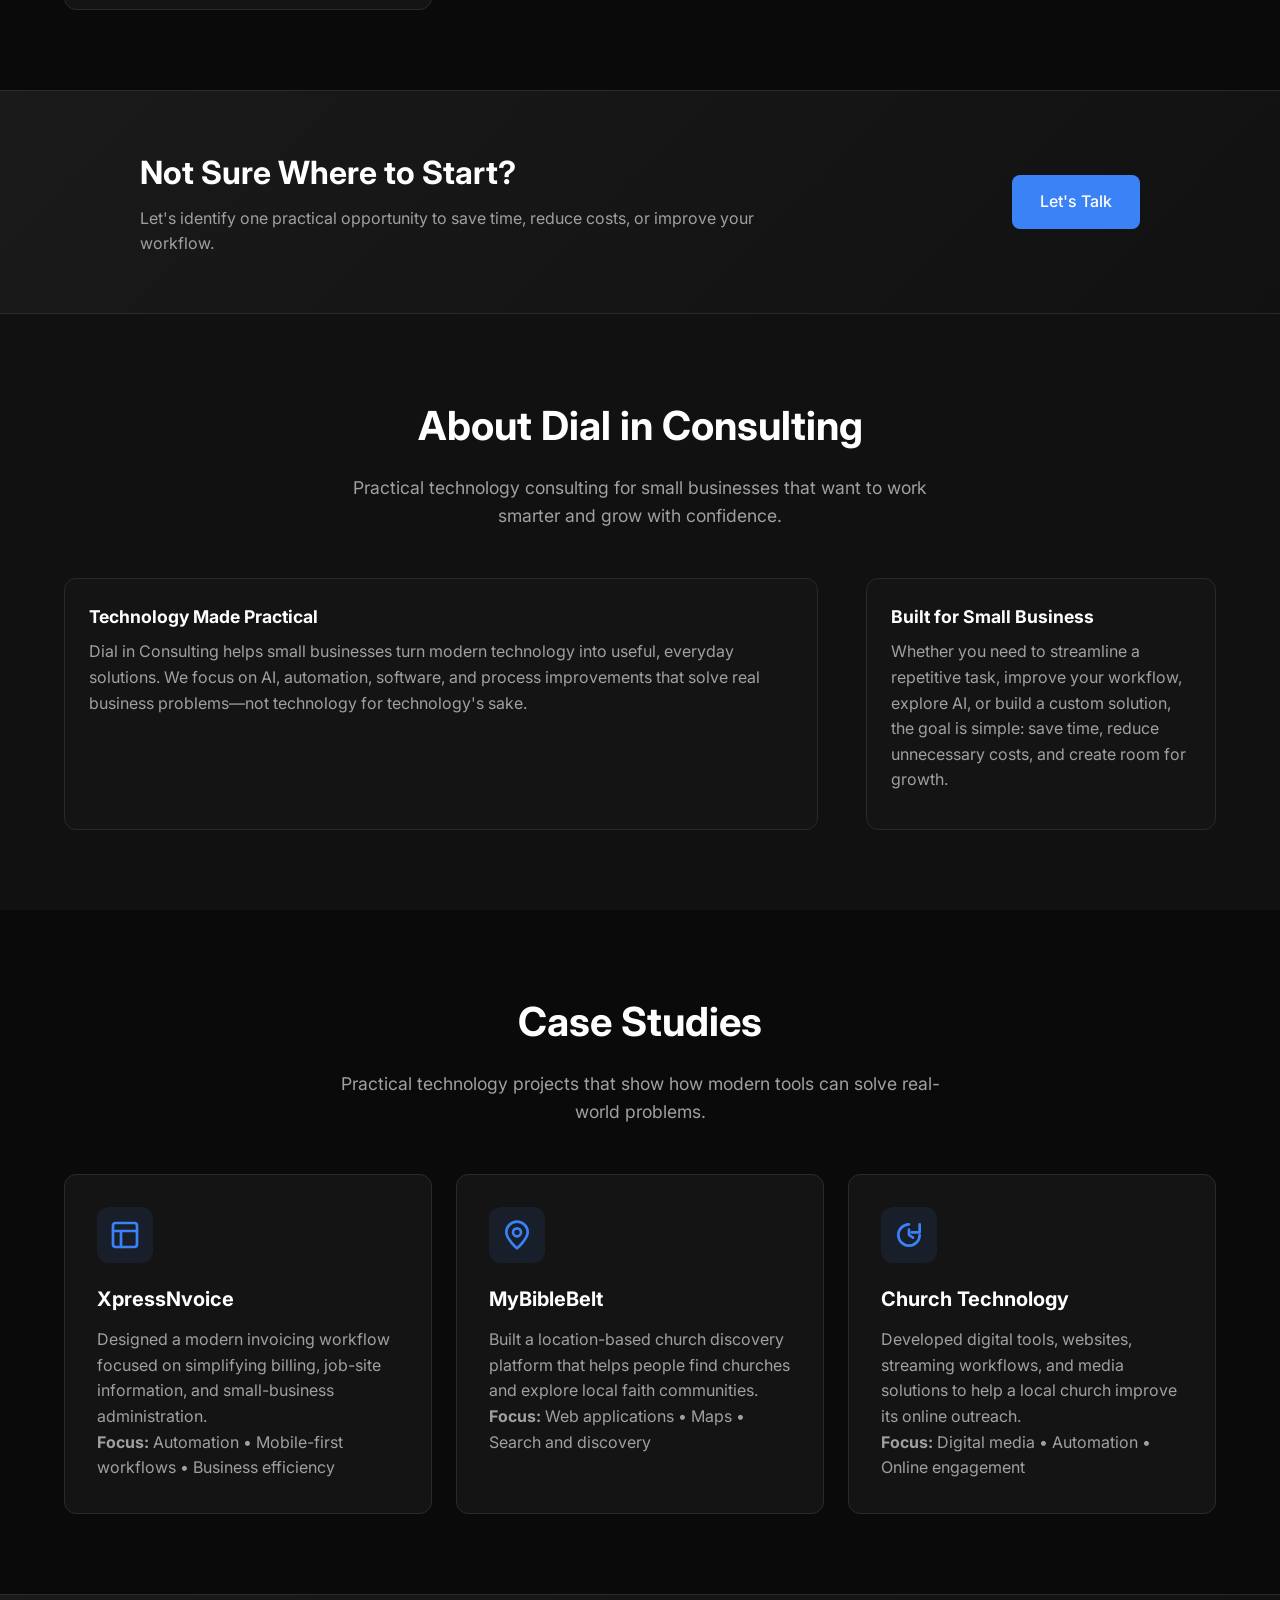
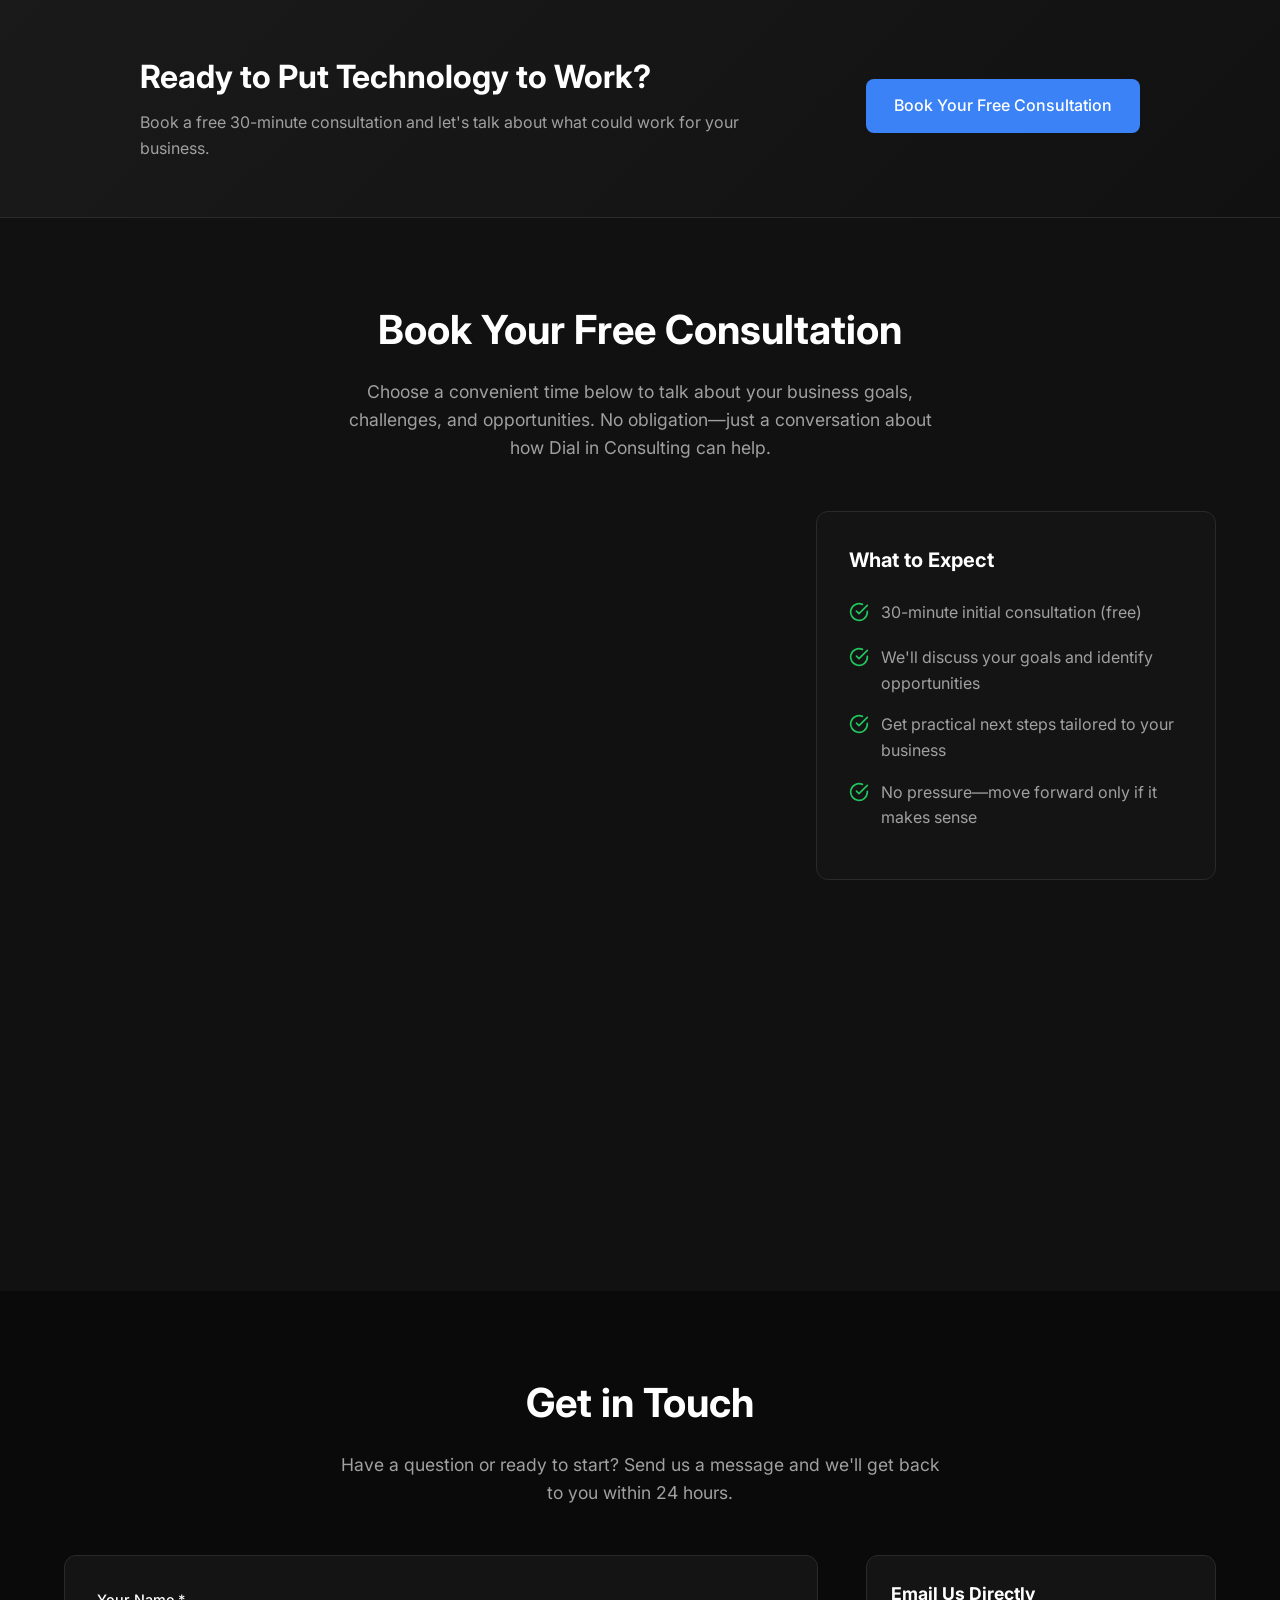
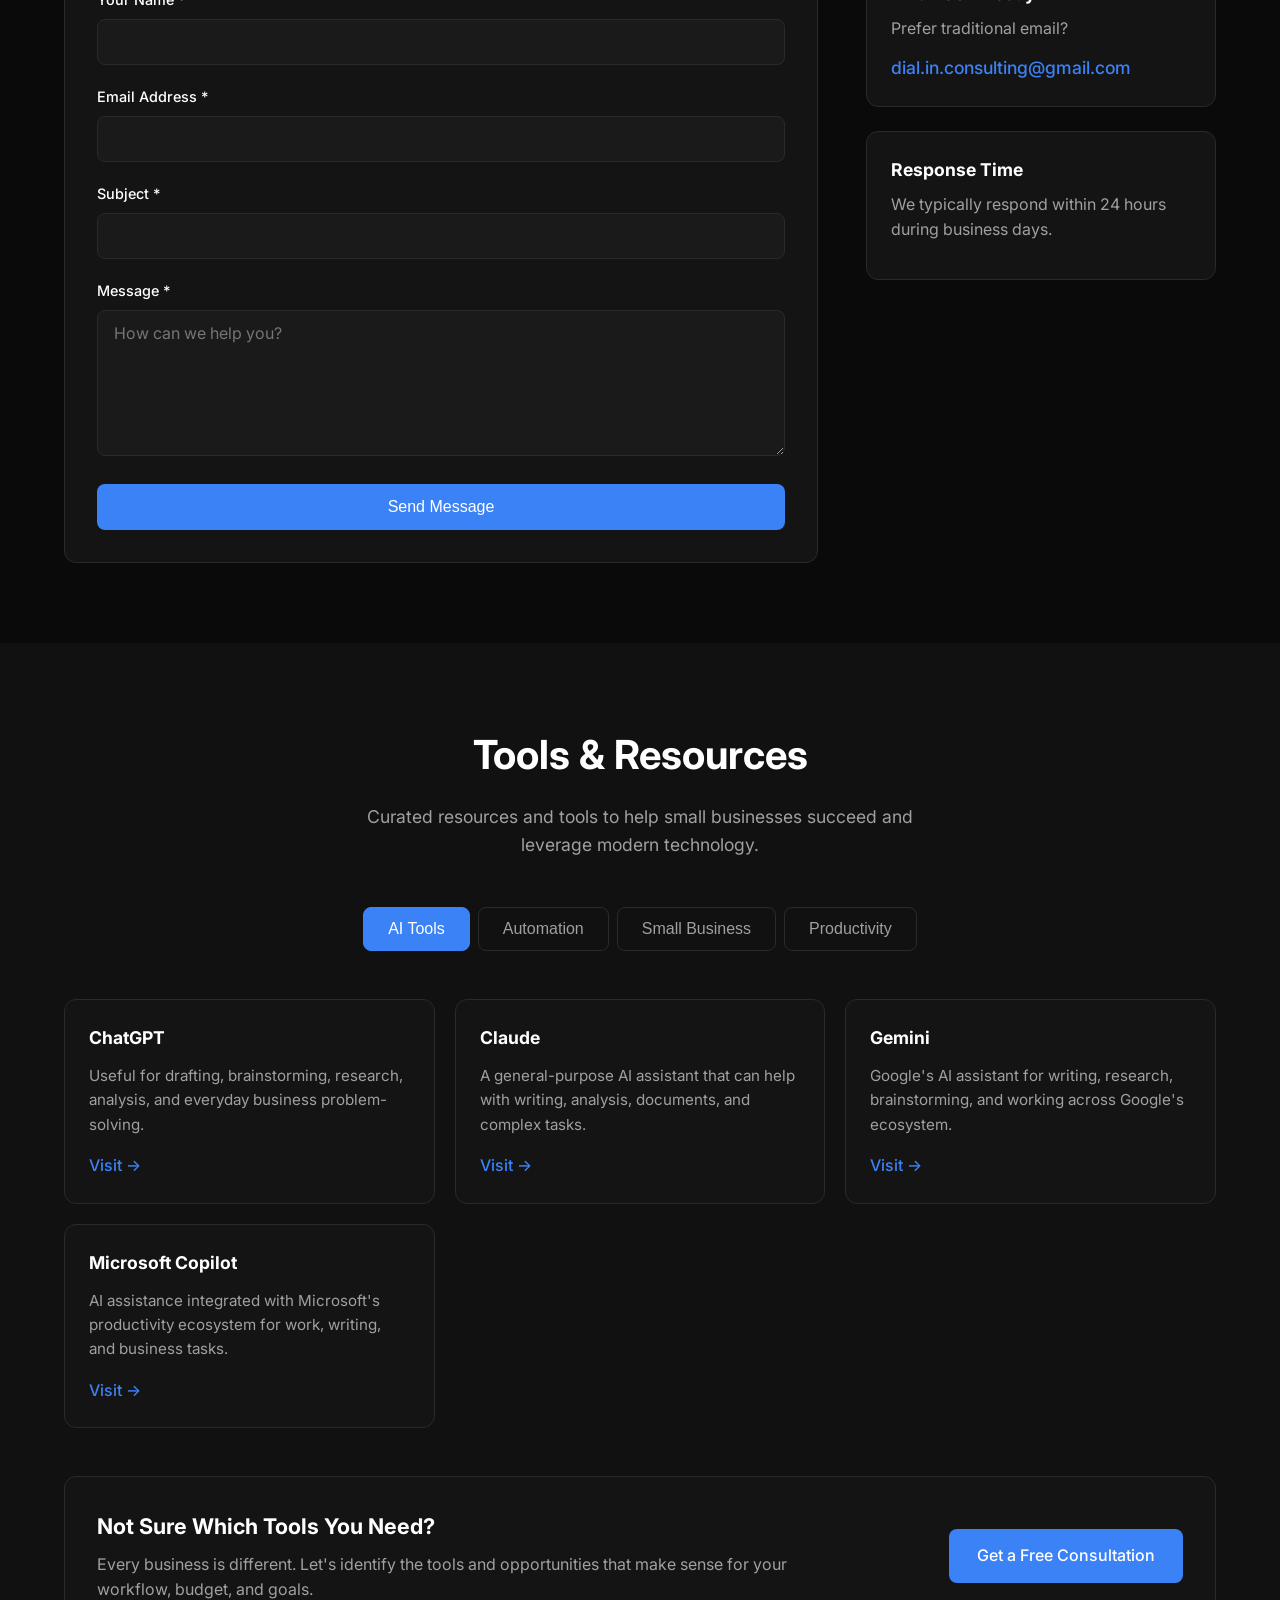
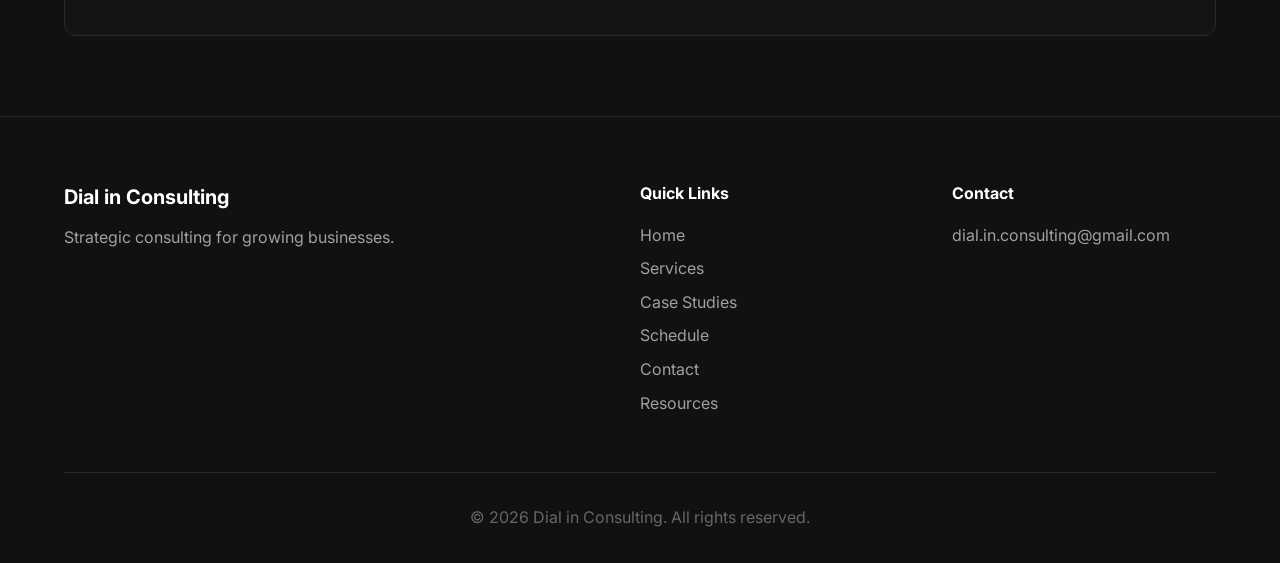
==== commit d102b219: "Add Client Portal link to navigation" ====
--- a/index.html
+++ b/index.html
@@ -46,7 +46,7 @@
                 <span></span><span></span><span></span>
             </button>
             <ul class="nav-links" id="navLinks">
-                <li><a href="#home">Home</a></li><li><a href="#services">Services</a></li><li><a href="#about">About</a></li><li><a href="#case-studies">Case Studies</a></li><li><a href="#schedule">Schedule</a></li><li><a href="#contact">Contact</a></li><li><a href="#resources">Resources</a></li>
+                <li><a href="#home">Home</a></li><li><a href="#services">Services</a></li><li><a href="#about">About</a></li><li><a href="#case-studies">Case Studies</a></li><li><a href="#schedule">Schedule</a></li><li><a href="#contact">Contact</a></li><li><a href="#resources">Resources</a></li><li><a href="client.html">Client Portal</a></li>
             </ul>
         </div>
     </nav>
--- a/styles.css
+++ b/styles.css
@@ -710,3 +710,64 @@
         scroll-behavior: auto !important;
     }
 }
+
+
+/* Resources lead-generation CTA */
+.resources-cta { display:flex; align-items:center; justify-content:space-between; gap:32px; margin-top:48px; padding:32px; background-color:var(--bg-card); border:1px solid var(--border); border-radius:12px; }
+.resources-cta h3 { font-size:1.35rem; margin-bottom:8px; }
+.resources-cta p { color:var(--text-secondary); margin:0; max-width:700px; }
+@media (max-width:768px) { .resources-cta { flex-direction:column; align-items:flex-start; } .resources-cta .btn { width:100%; } }
+
+
+/* Subtle visual polish and entrance animations */
+@keyframes fade-up {
+    from {
+        opacity: 0;
+        transform: translateY(18px);
+    }
+    to {
+        opacity: 1;
+        transform: translateY(0);
+    }
+}
+
+.hero-content {
+    animation: fade-up 0.7s ease-out both;
+}
+
+.services-grid .service-card,
+.contact-card,
+.tool-card {
+    animation: fade-up 0.6s ease-out both;
+}
+
+.services-grid .service-card:nth-child(2) { animation-delay: 0.08s; }
+.services-grid .service-card:nth-child(3) { animation-delay: 0.16s; }
+.services-grid .service-card:nth-child(4) { animation-delay: 0.24s; }
+
+.service-card:hover,
+.tool-card:hover {
+    transition: transform 0.25s ease, border-color 0.25s ease, box-shadow 0.25s ease;
+}
+
+.service-card:hover {
+    box-shadow: 0 12px 30px rgba(0, 0, 0, 0.2);
+}
+
+.tool-card:hover {
+    box-shadow: 0 8px 24px rgba(0, 0, 0, 0.16);
+}
+
+.cta-section .cta-content {
+    animation: fade-up 0.6s ease-out both;
+}
+
+@media (prefers-reduced-motion: reduce) {
+    .hero-content,
+    .services-grid .service-card,
+    .contact-card,
+    .tool-card,
+    .cta-section .cta-content {
+        animation: none;
+    }
+}
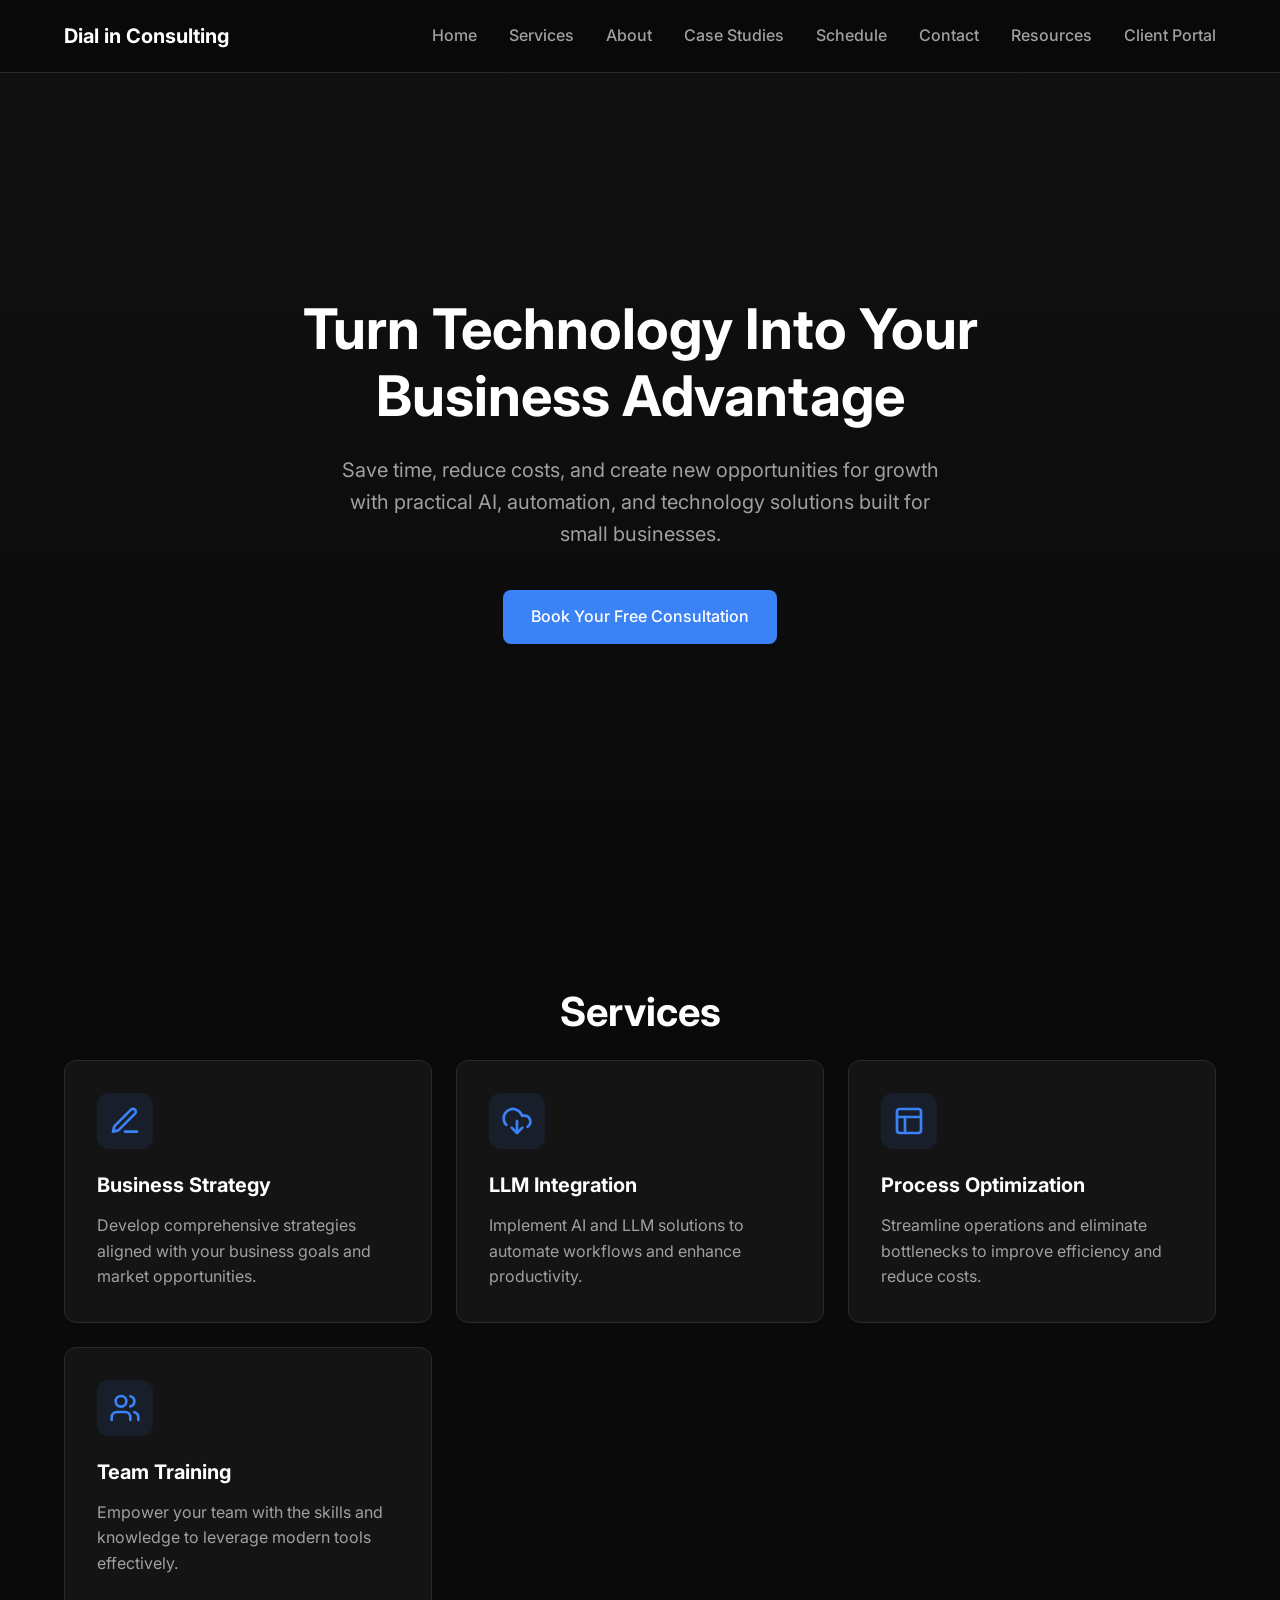
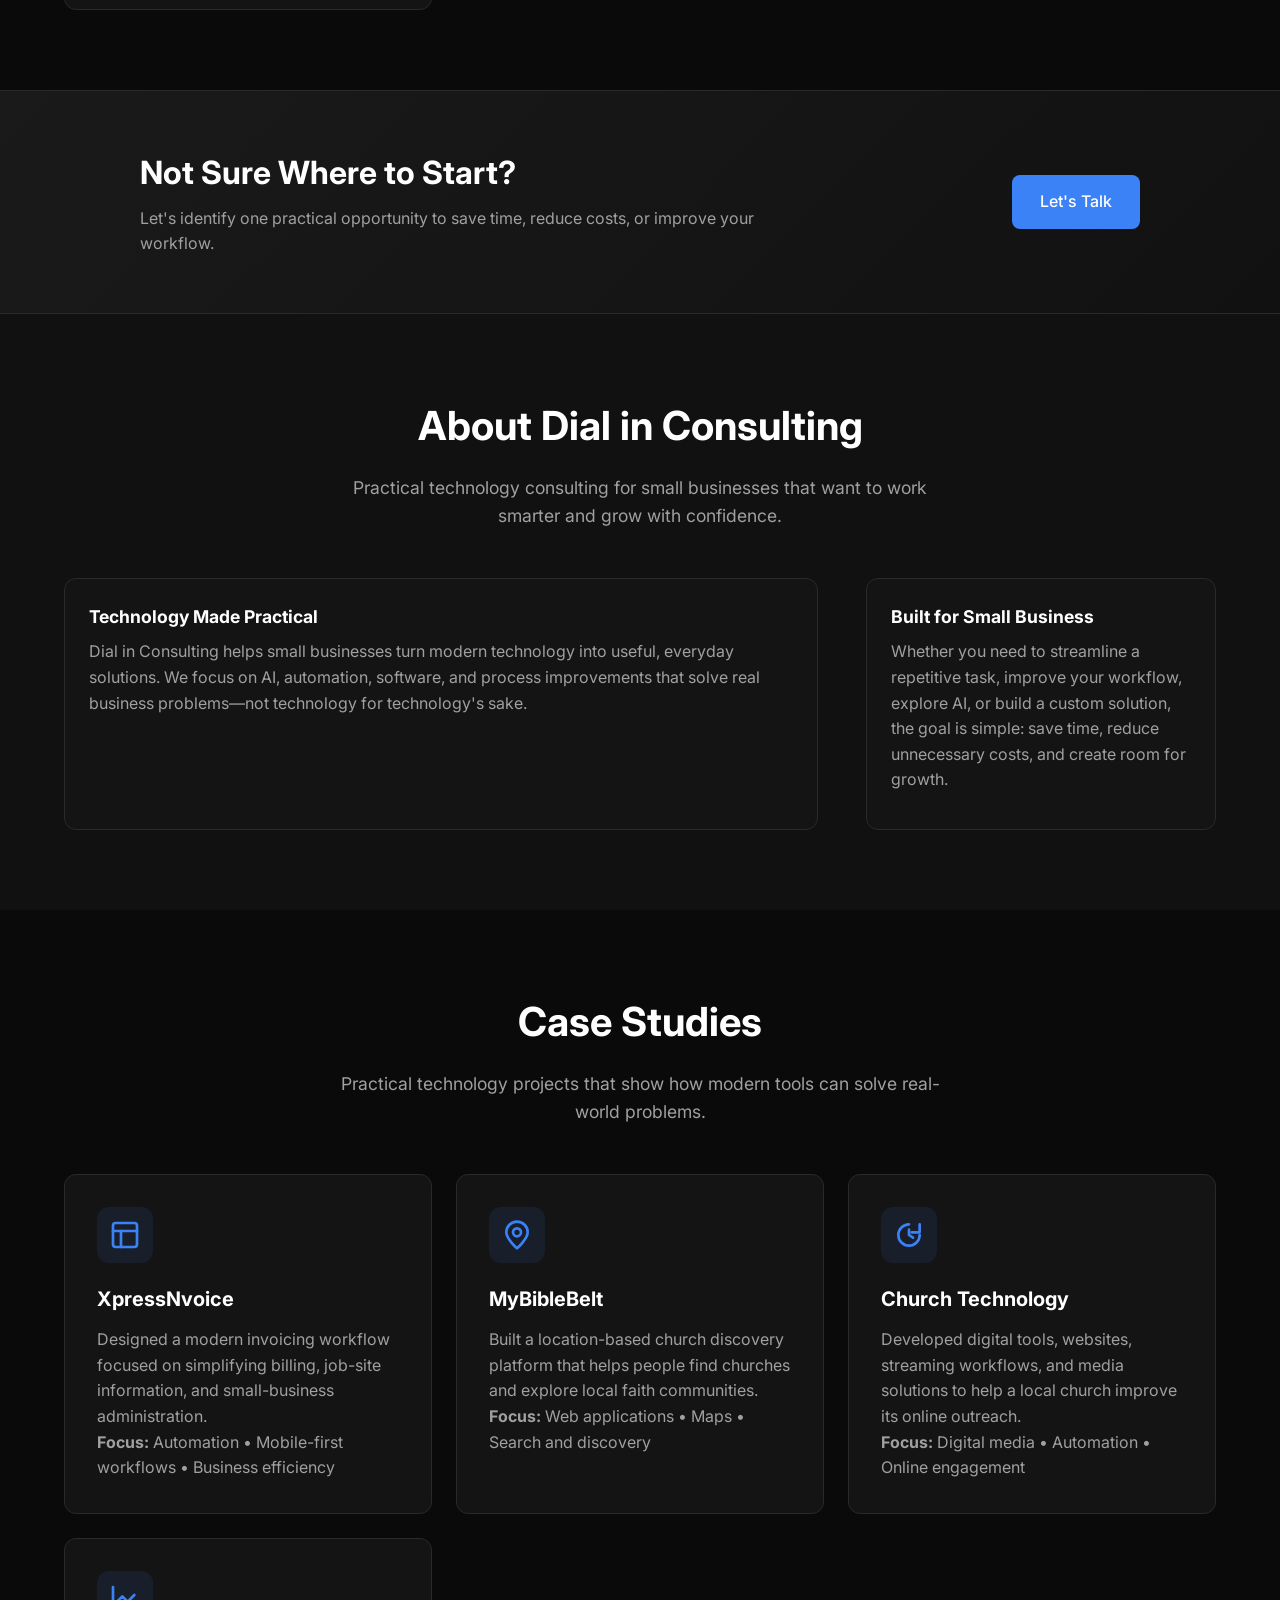
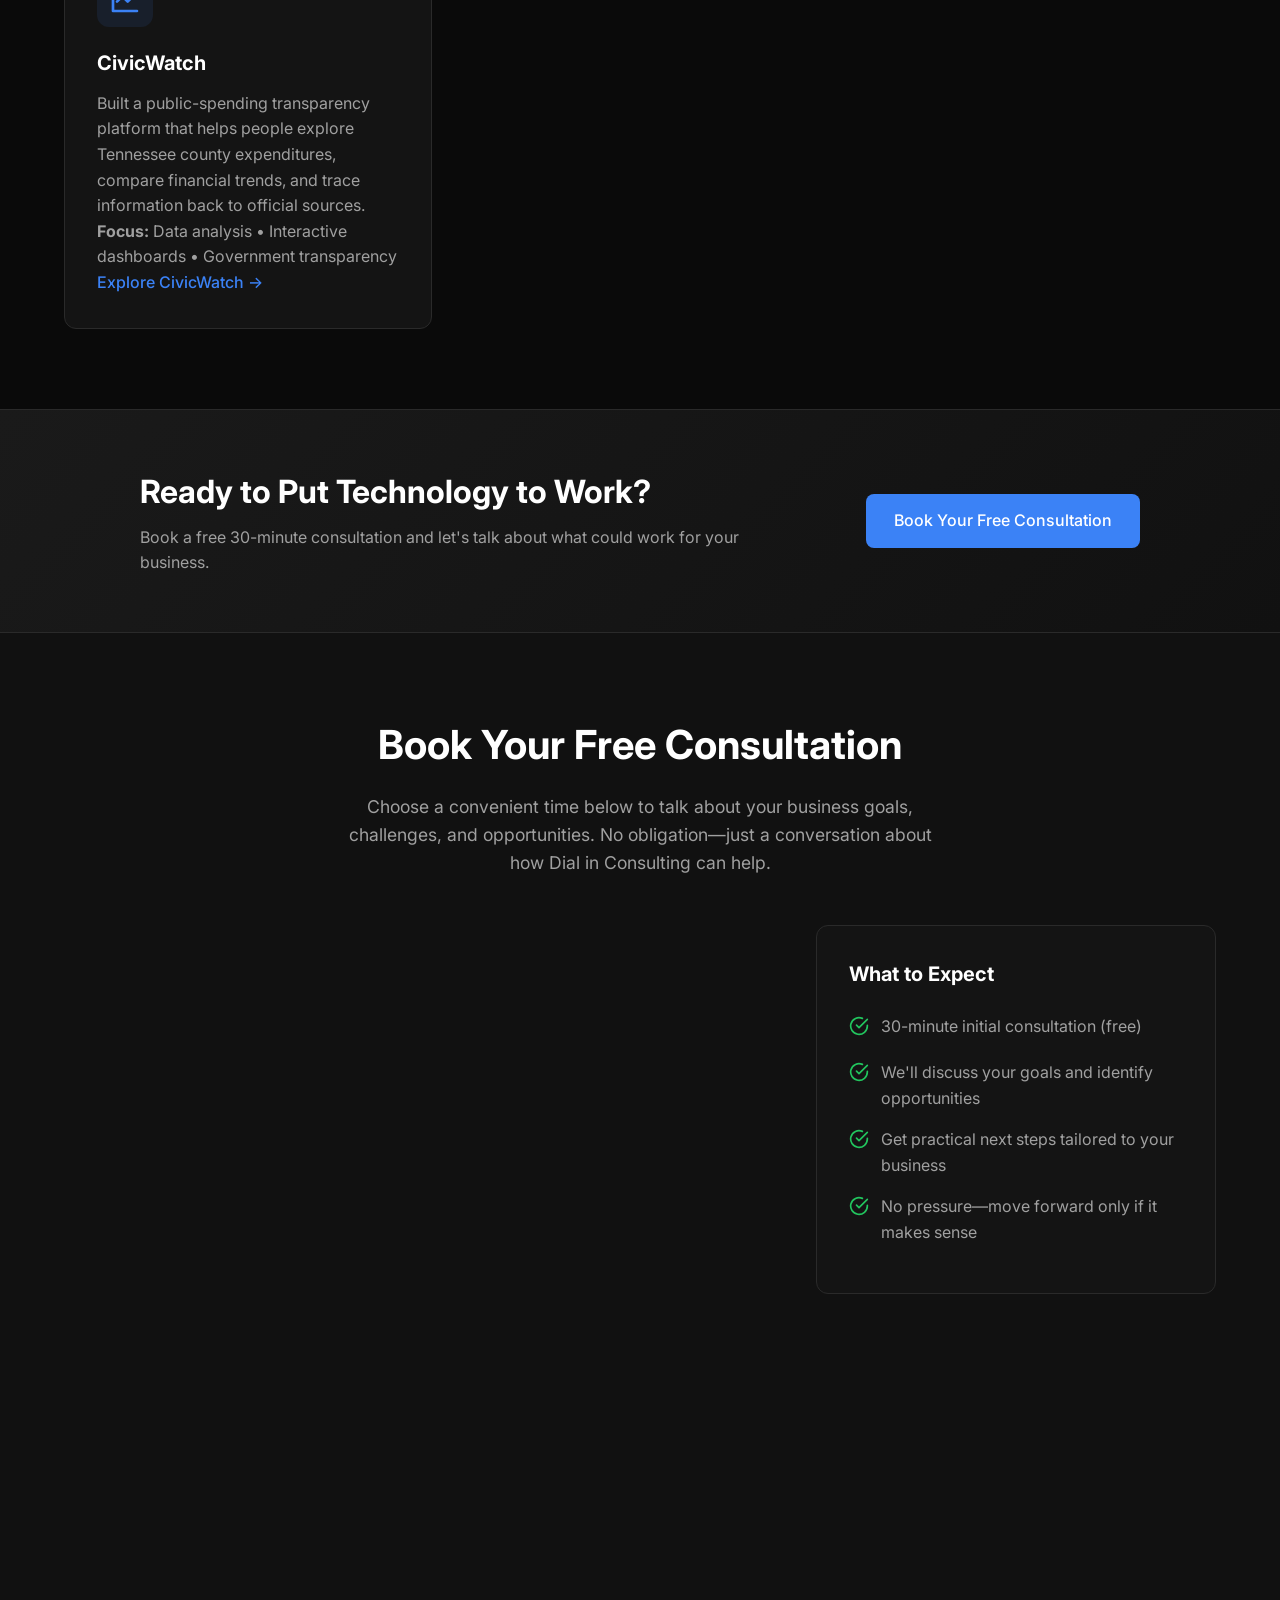
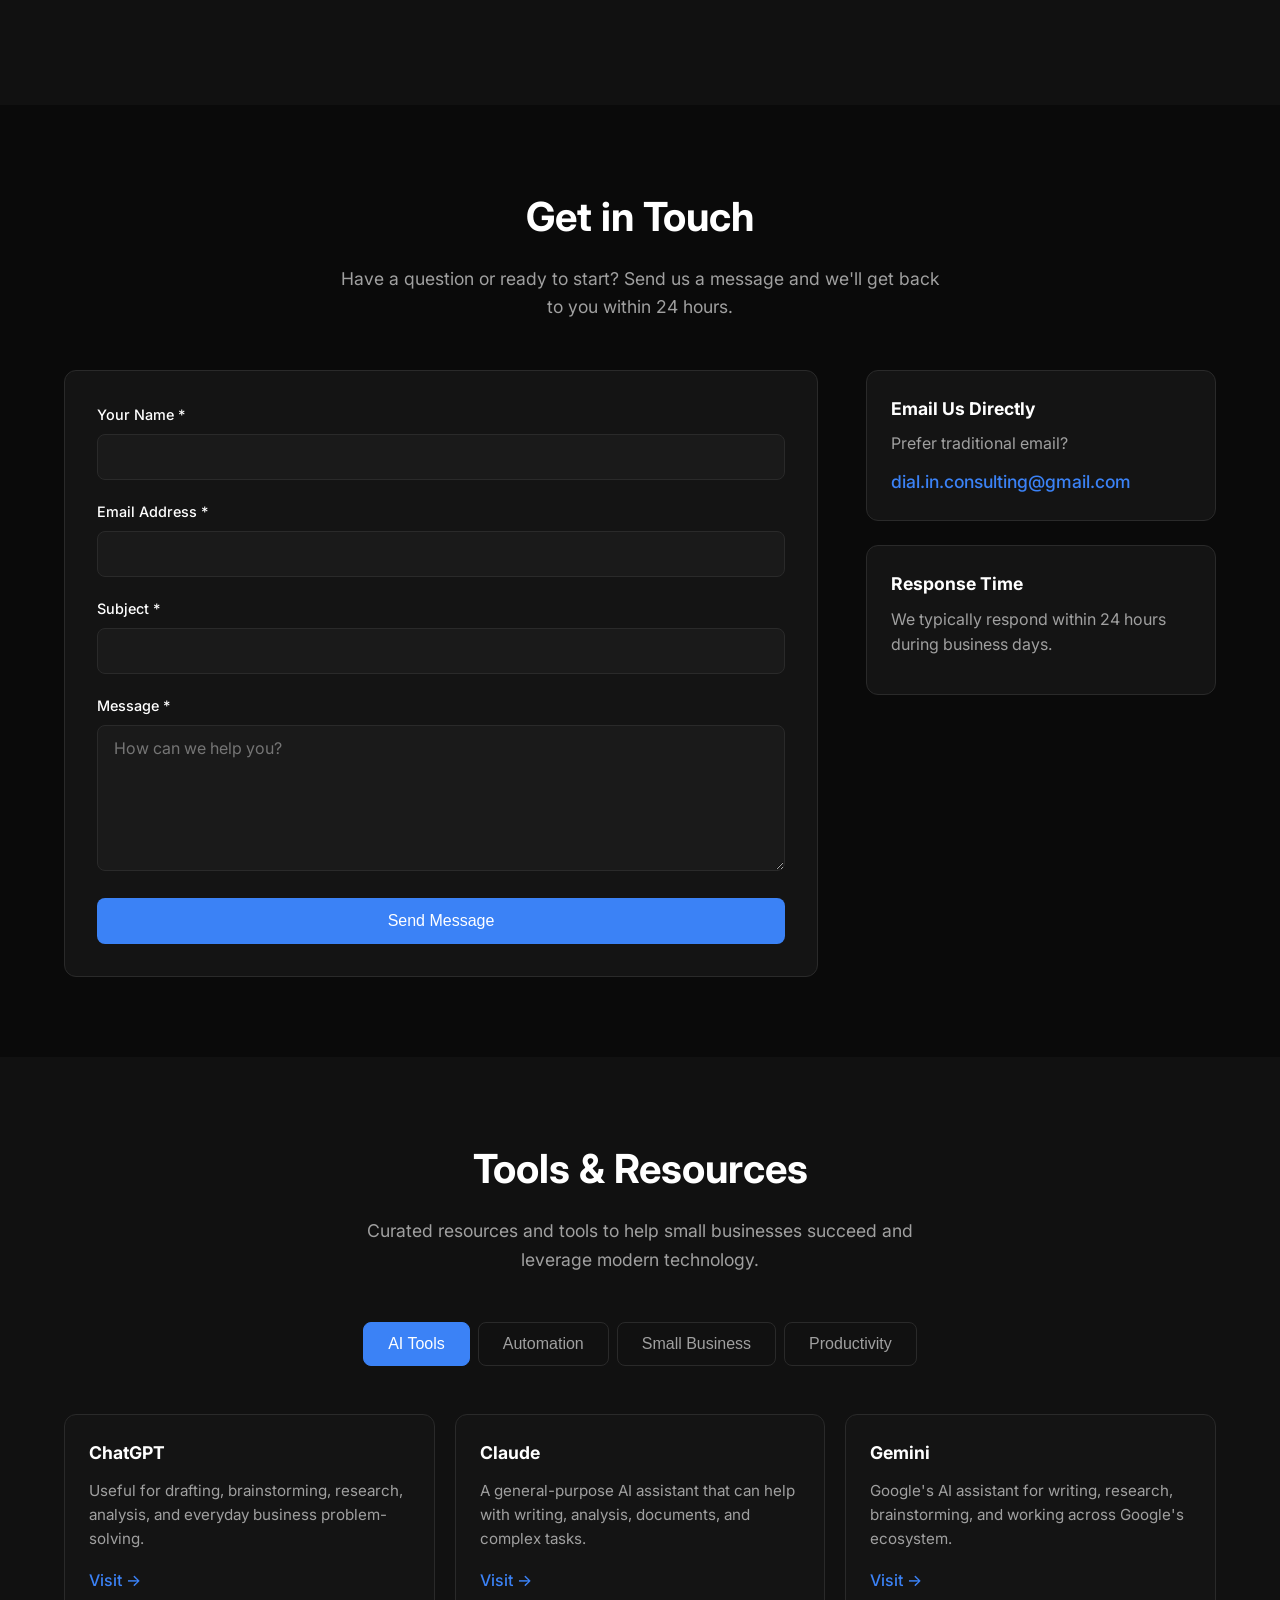
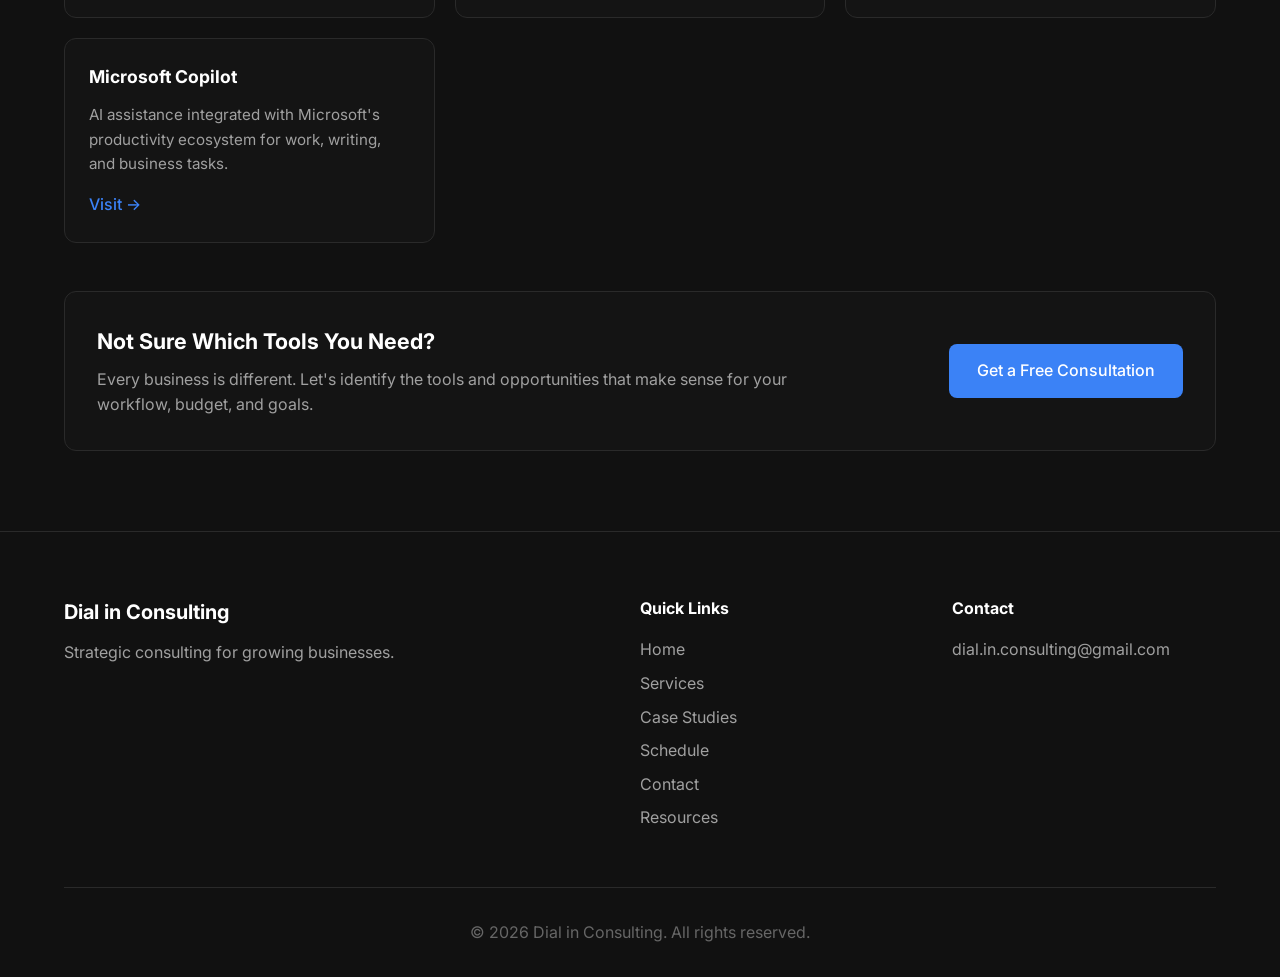
==== commit f17ef6a5: "Add CivicWatch to case studies" ====
--- a/index.html
+++ b/index.html
@@ -123,6 +123,13 @@
                     <p>Developed digital tools, websites, streaming workflows, and media solutions to help a local church improve its online outreach.</p>
                     <p><strong>Focus:</strong> Digital media • Automation • Online engagement</p>
                 </div>
+                <div class="service-card">
+                    <div class="service-icon" aria-hidden="true"><svg xmlns="http://www.w3.org/2000/svg" width="32" height="32" viewBox="0 0 24 24" fill="none" stroke="currentColor" stroke-width="2" stroke-linecap="round" stroke-linejoin="round"><path d="M3 3v18h18"/><path d="m19 9-5 5-4-4-4 4"/></svg></div>
+                    <h3>CivicWatch</h3>
+                    <p>Built a public-spending transparency platform that helps people explore Tennessee county expenditures, compare financial trends, and trace information back to official sources.</p>
+                    <p><strong>Focus:</strong> Data analysis • Interactive dashboards • Government transparency</p>
+                    <p><a href="https://jdmarlow86.github.io/civicwatch/" target="_blank" rel="noopener noreferrer" class="tool-link">Explore CivicWatch →</a></p>
+                </div>
             </div>
         </div>
     </section>
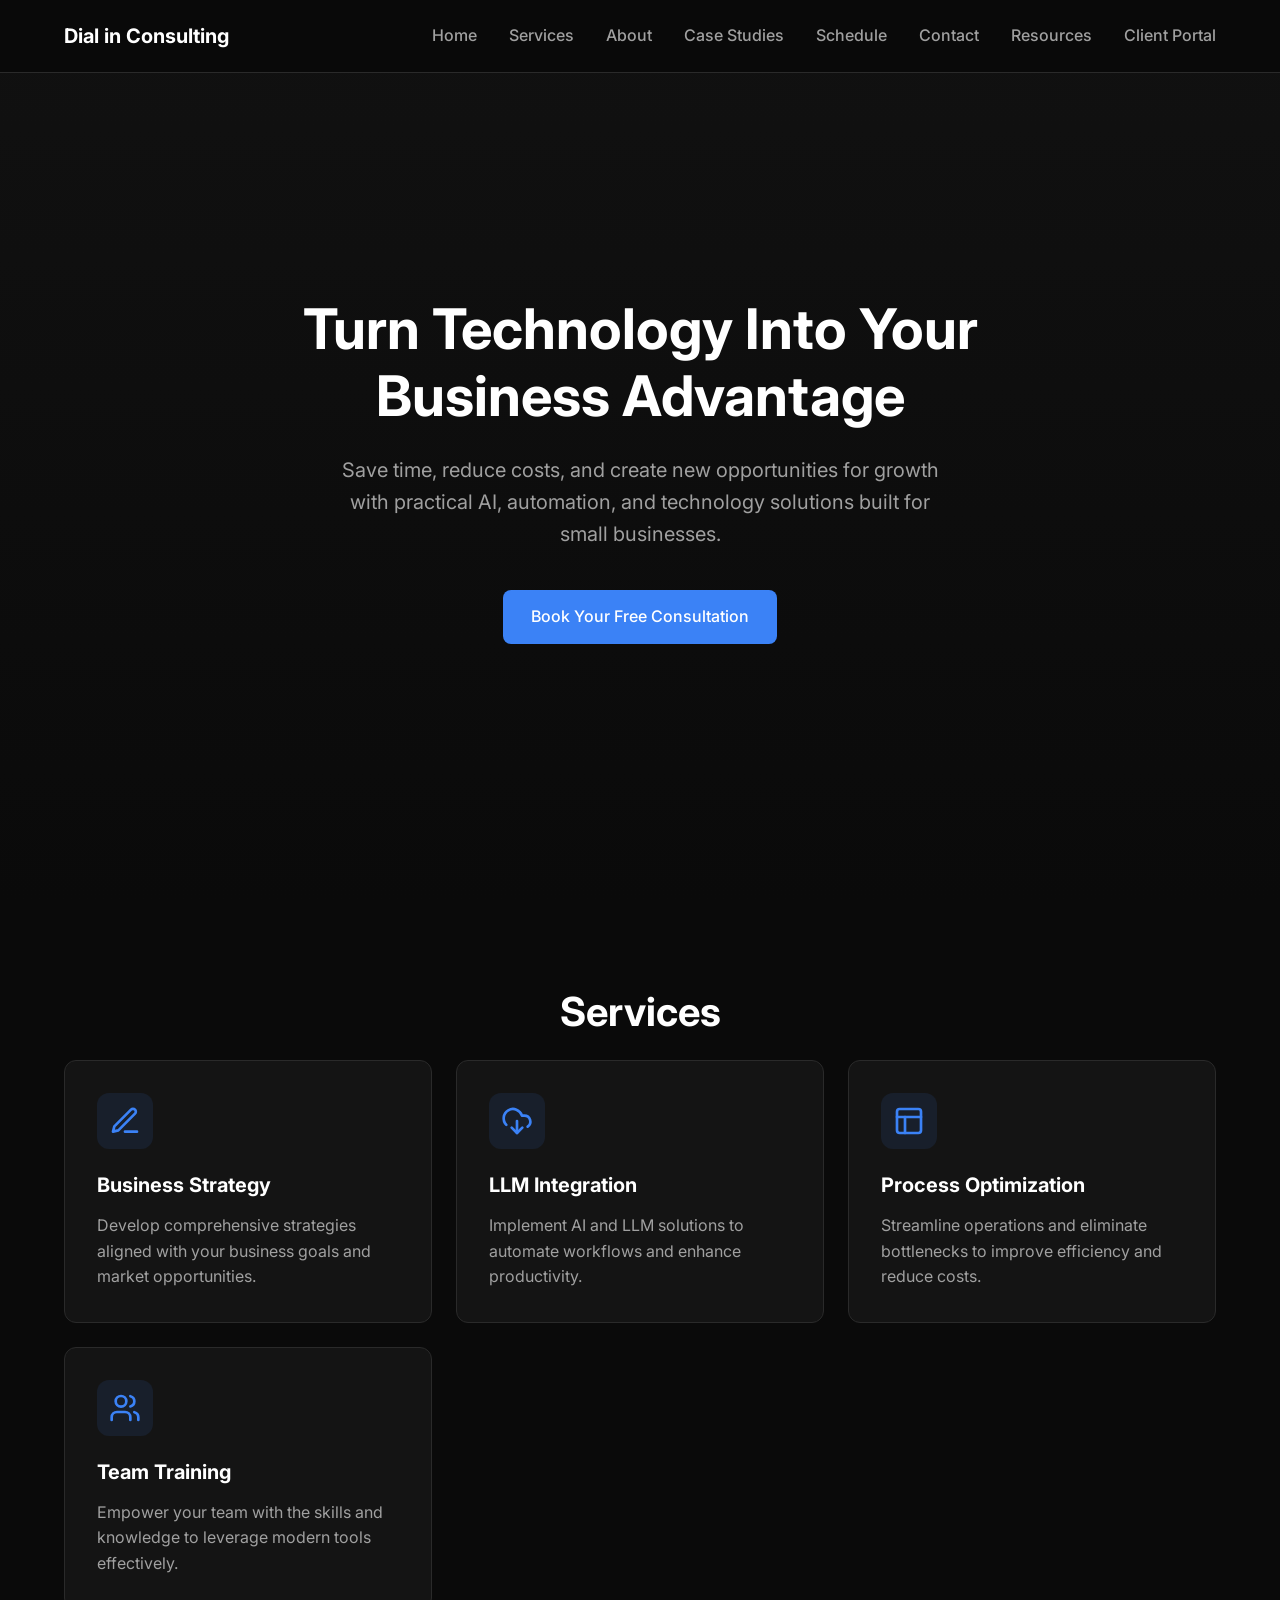
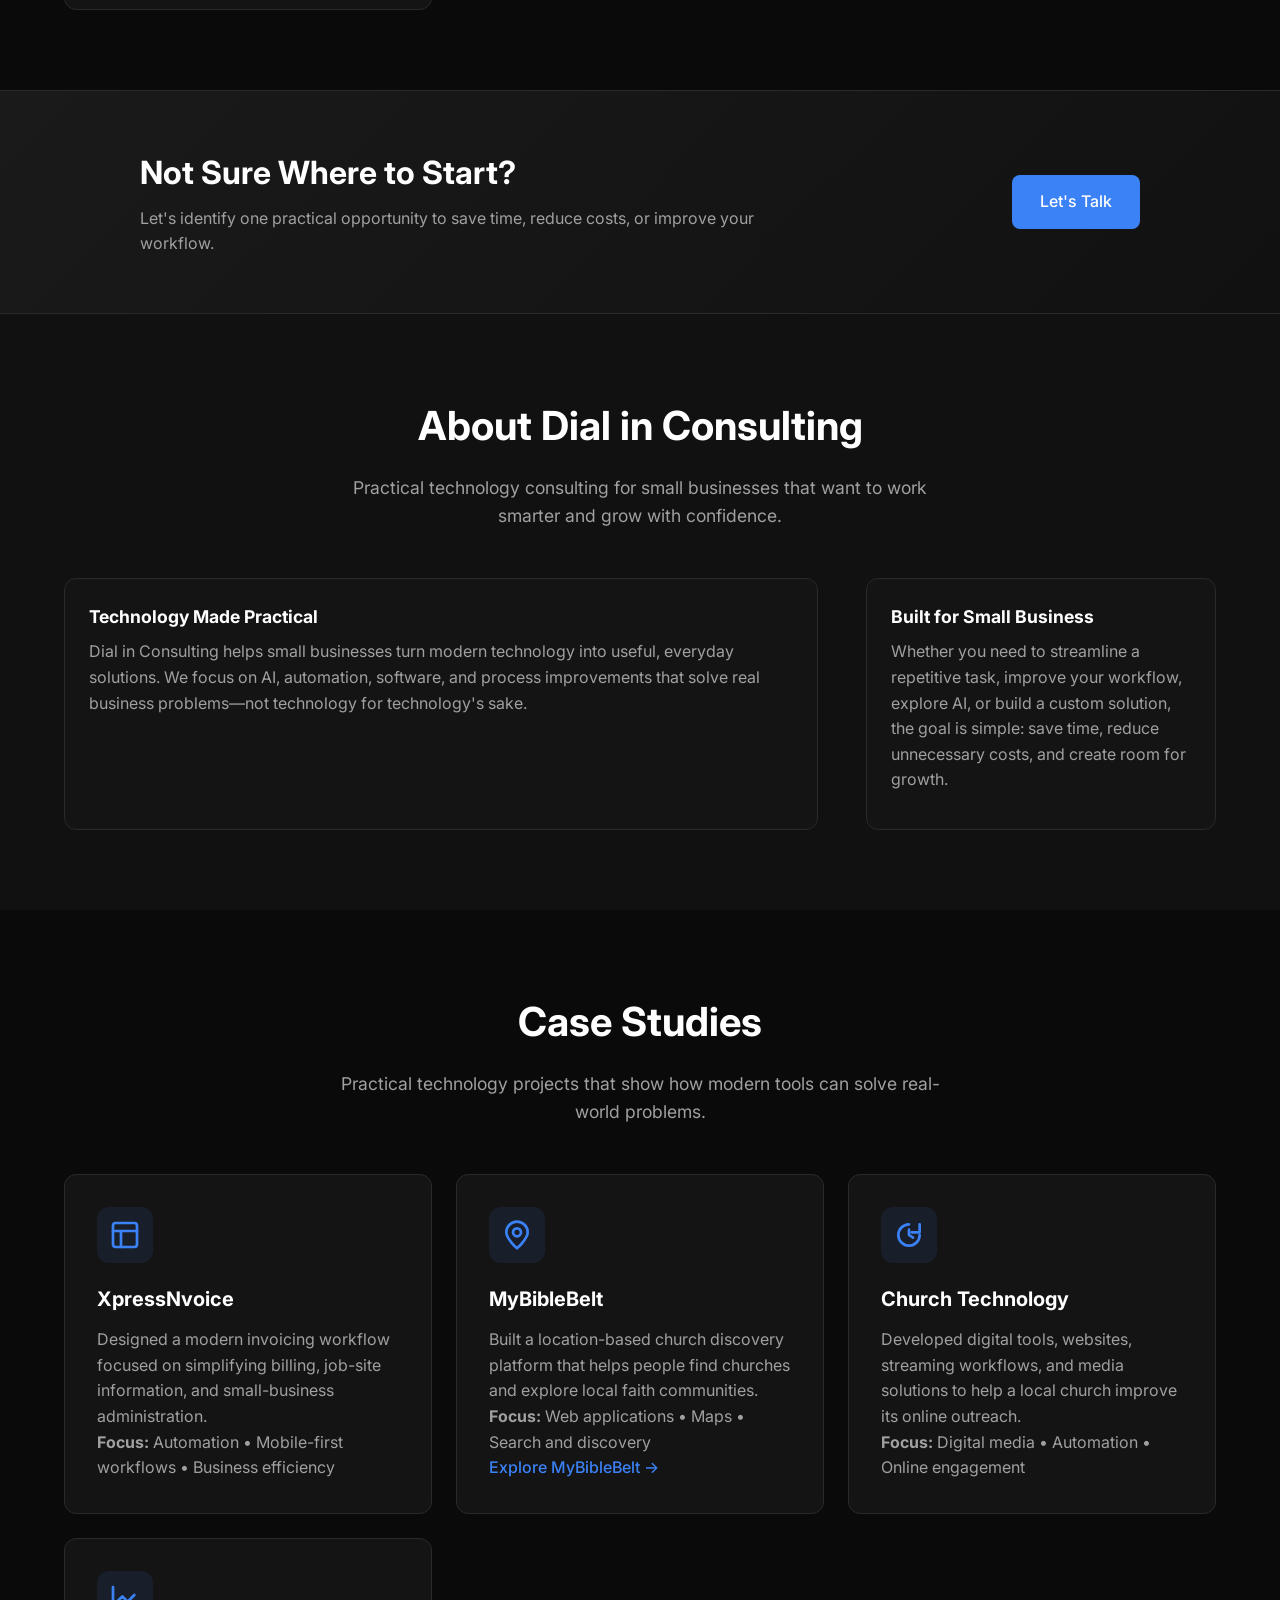
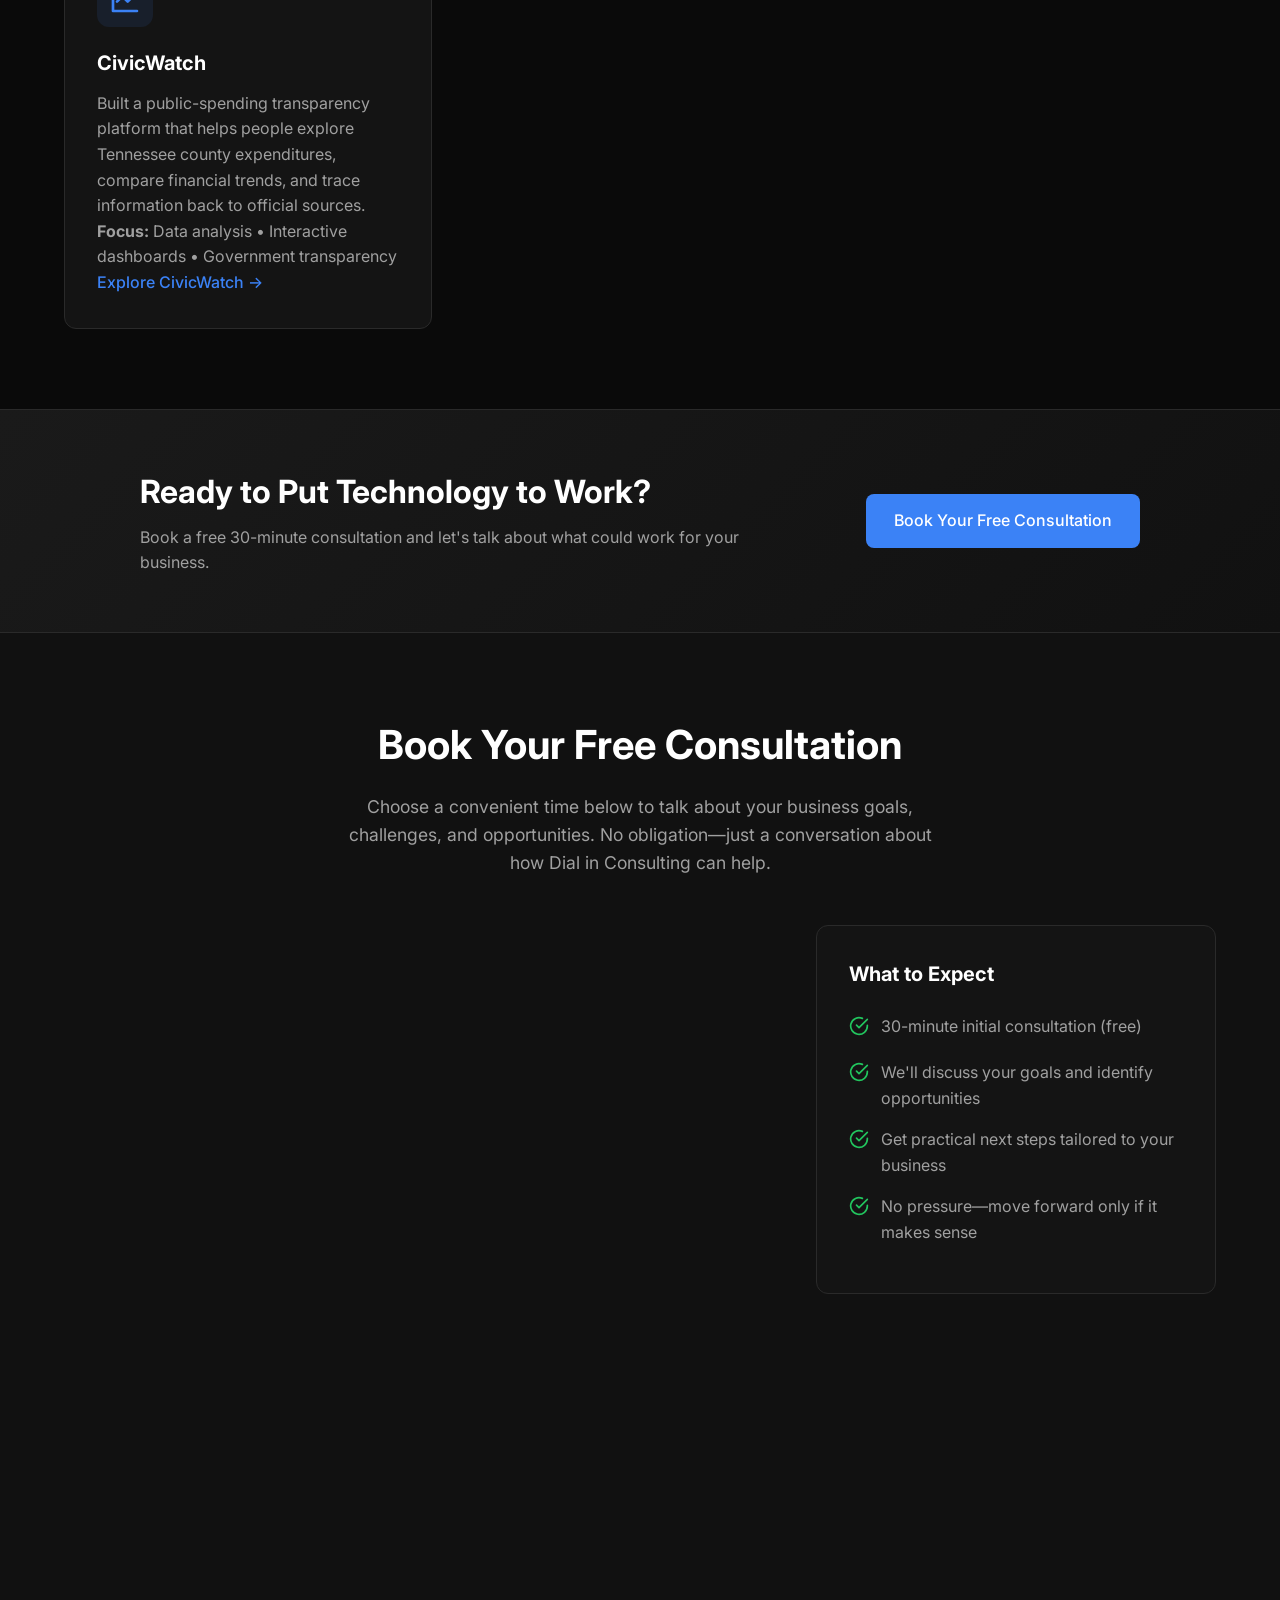
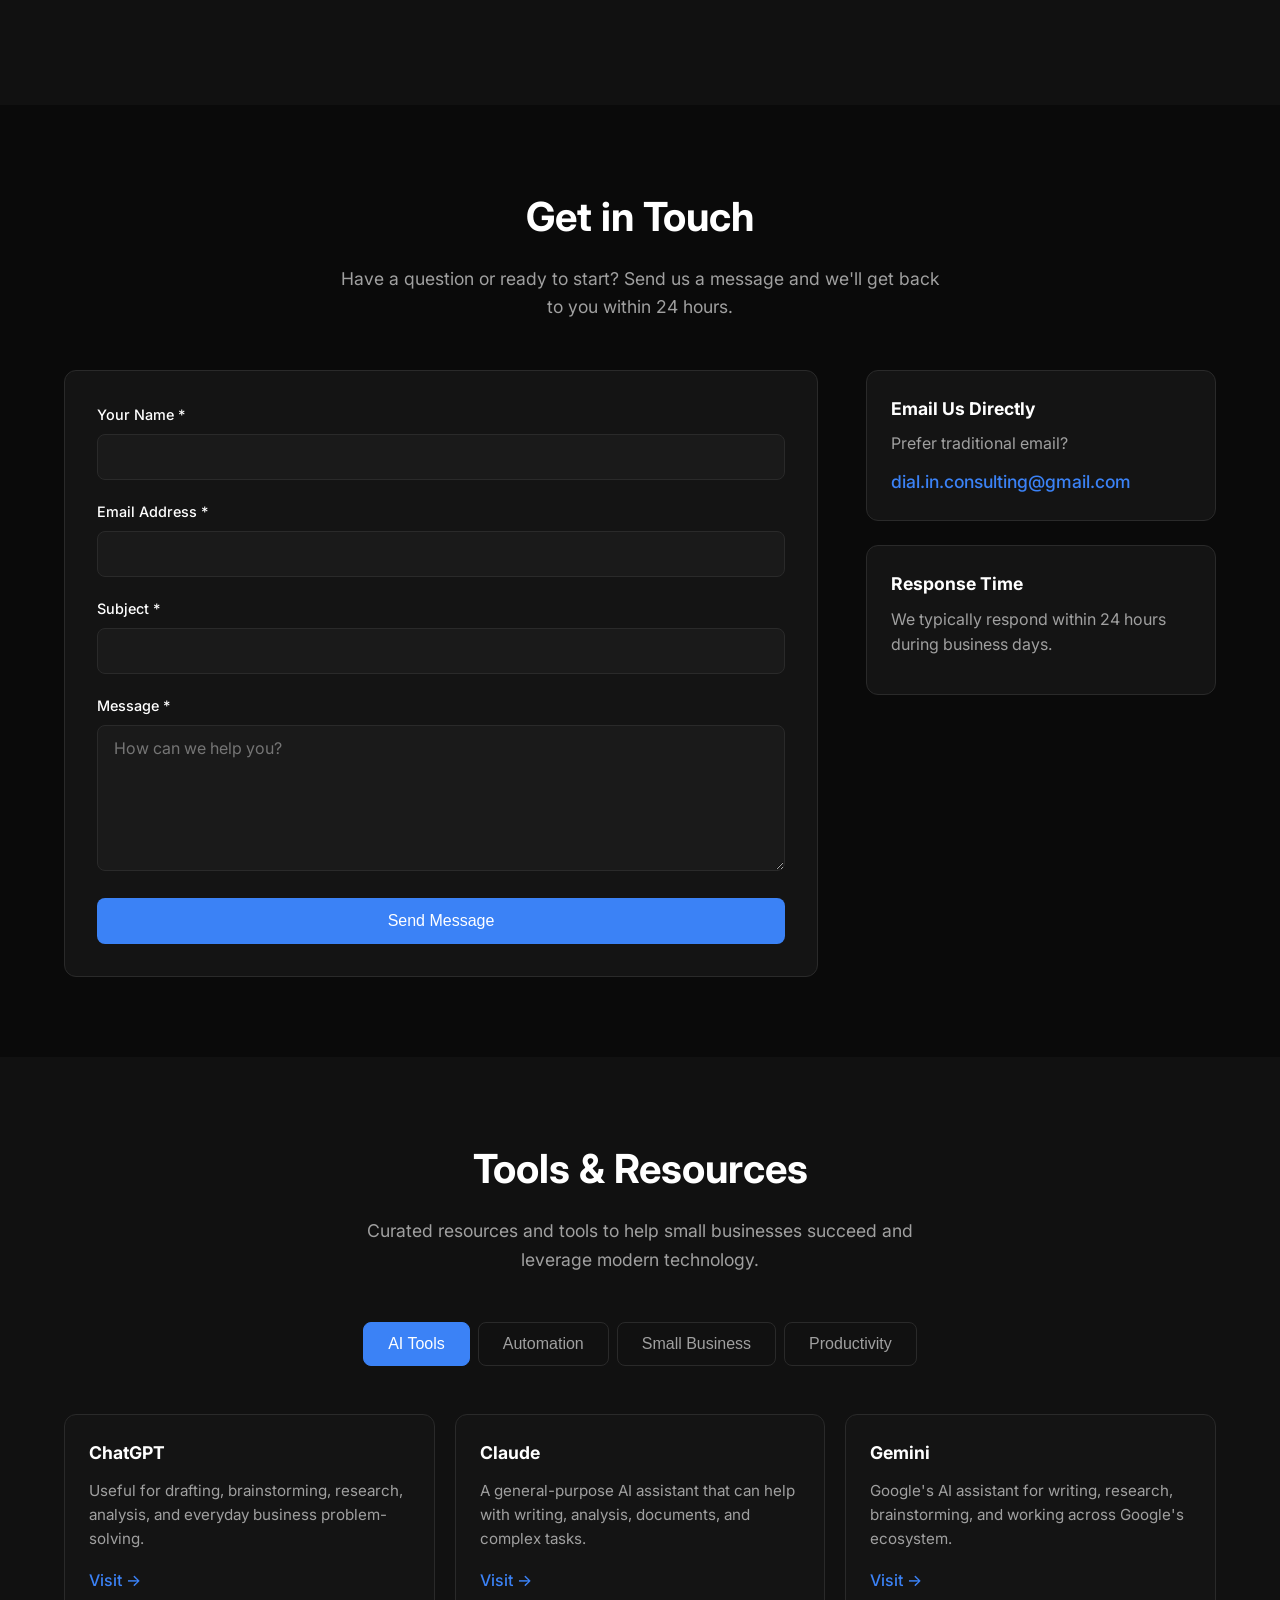
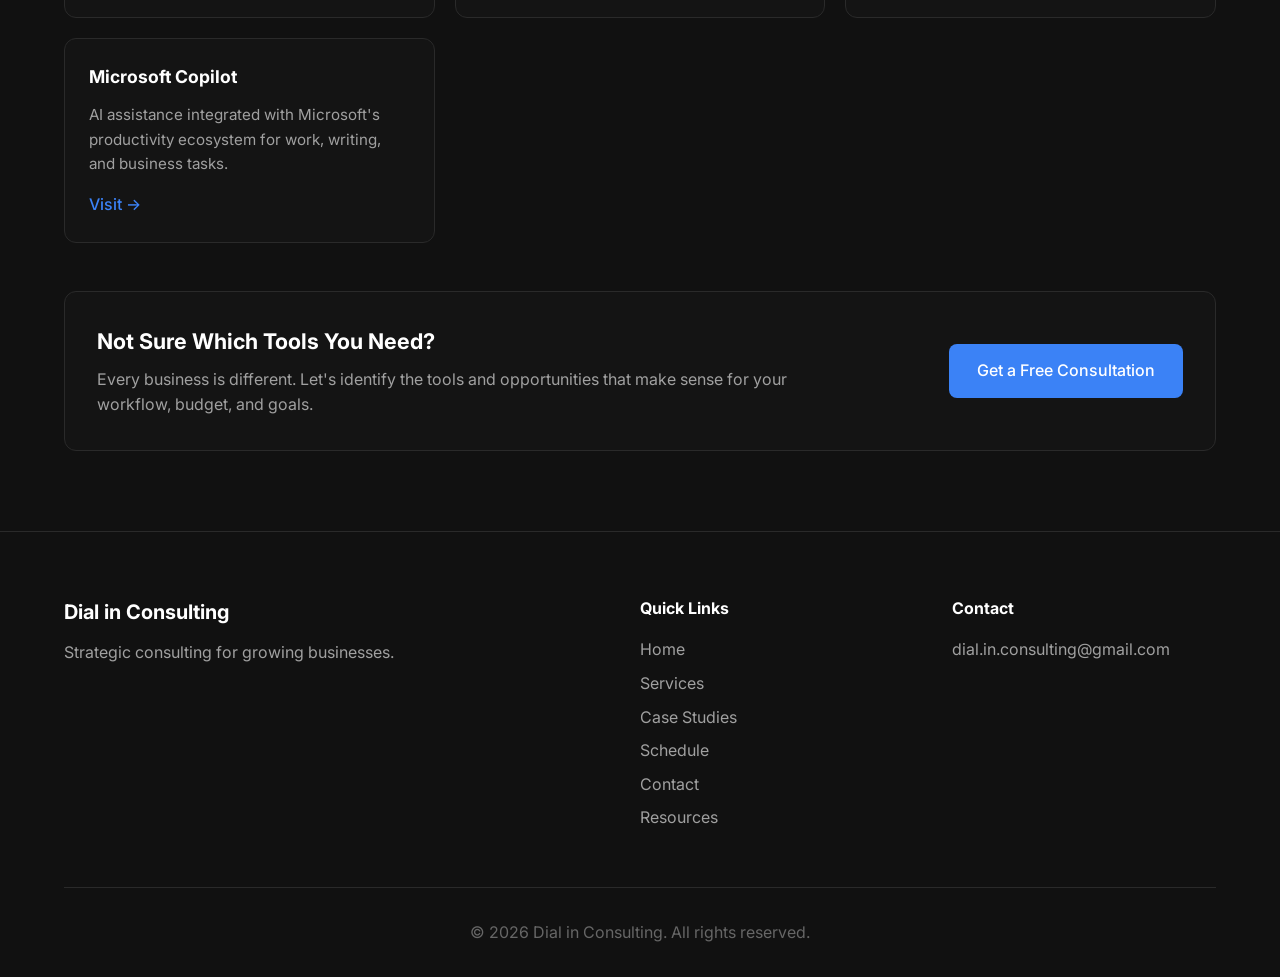
==== commit 9a40837d: "Add MyBibleBelt link to case study card" ====
--- a/index.html
+++ b/index.html
@@ -116,6 +116,7 @@
                     <h3>MyBibleBelt</h3>
                     <p>Built a location-based church discovery platform that helps people find churches and explore local faith communities.</p>
                     <p><strong>Focus:</strong> Web applications • Maps • Search and discovery</p>
+                    <p><a href="https://jdmarlow86.github.io/mybiblebelt/" target="_blank" rel="noopener noreferrer" class="tool-link">Explore MyBibleBelt →</a></p>
                 </div>
                 <div class="service-card">
                     <div class="service-icon"><svg xmlns="http://www.w3.org/2000/svg" width="32" height="32" viewBox="0 0 24 24" fill="none" stroke="currentColor" stroke-width="2" stroke-linecap="round" stroke-linejoin="round"><path d="M20 12a8 8 0 1 1-8-8"/><path d="M20 4v6h-6"/><path d="M12 8v4l3 2"/></svg></div>
@@ -128,7 +129,7 @@
                     <h3>CivicWatch</h3>
                     <p>Built a public-spending transparency platform that helps people explore Tennessee county expenditures, compare financial trends, and trace information back to official sources.</p>
                     <p><strong>Focus:</strong> Data analysis • Interactive dashboards • Government transparency</p>
-                    <p><a href="https://jdmarlow86.github.io/civicwatch/" target="_blank" rel="noopener noreferrer" class="tool-link">Explore CivicWatch →</a></p>
+                    <p><a href="https://jdmarlow86.github.io/CivicWatch" target="_blank" rel="noopener noreferrer" class="tool-link">Explore CivicWatch →</a></p>
                 </div>
             </div>
         </div>
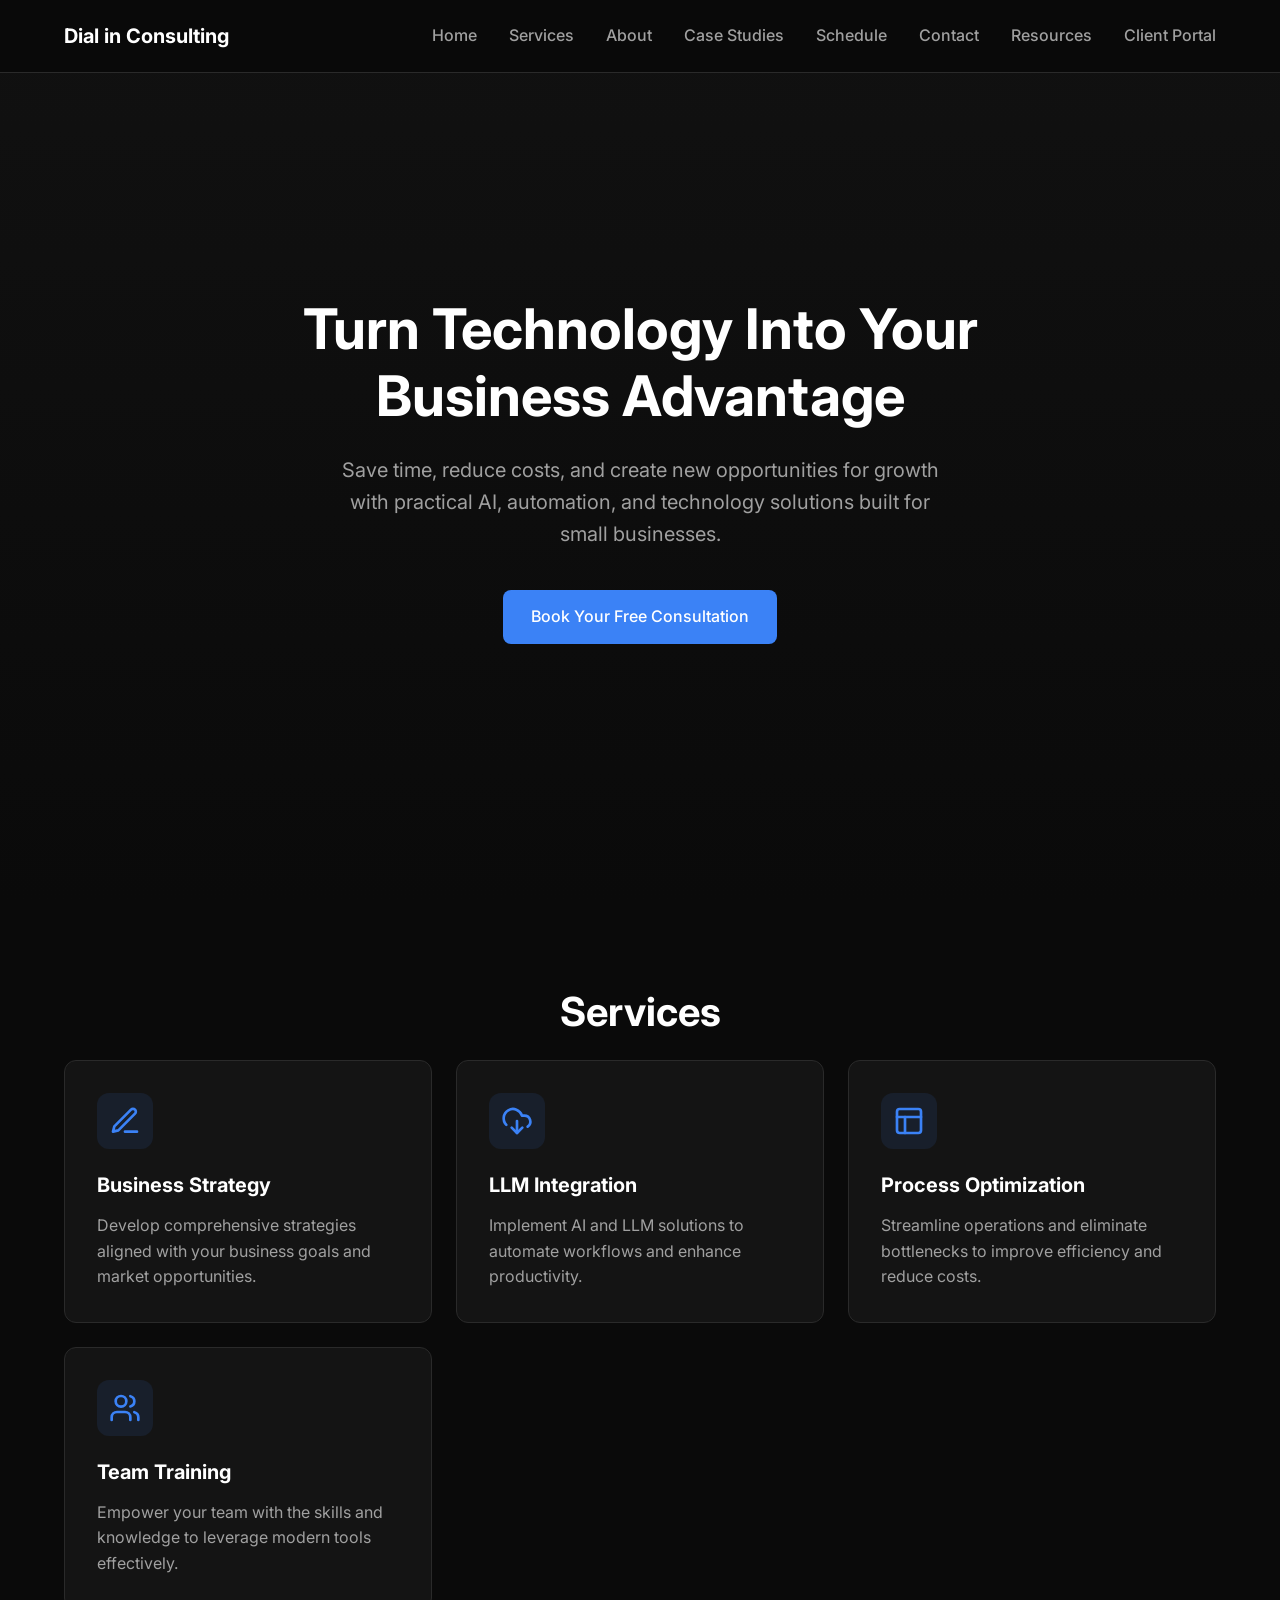
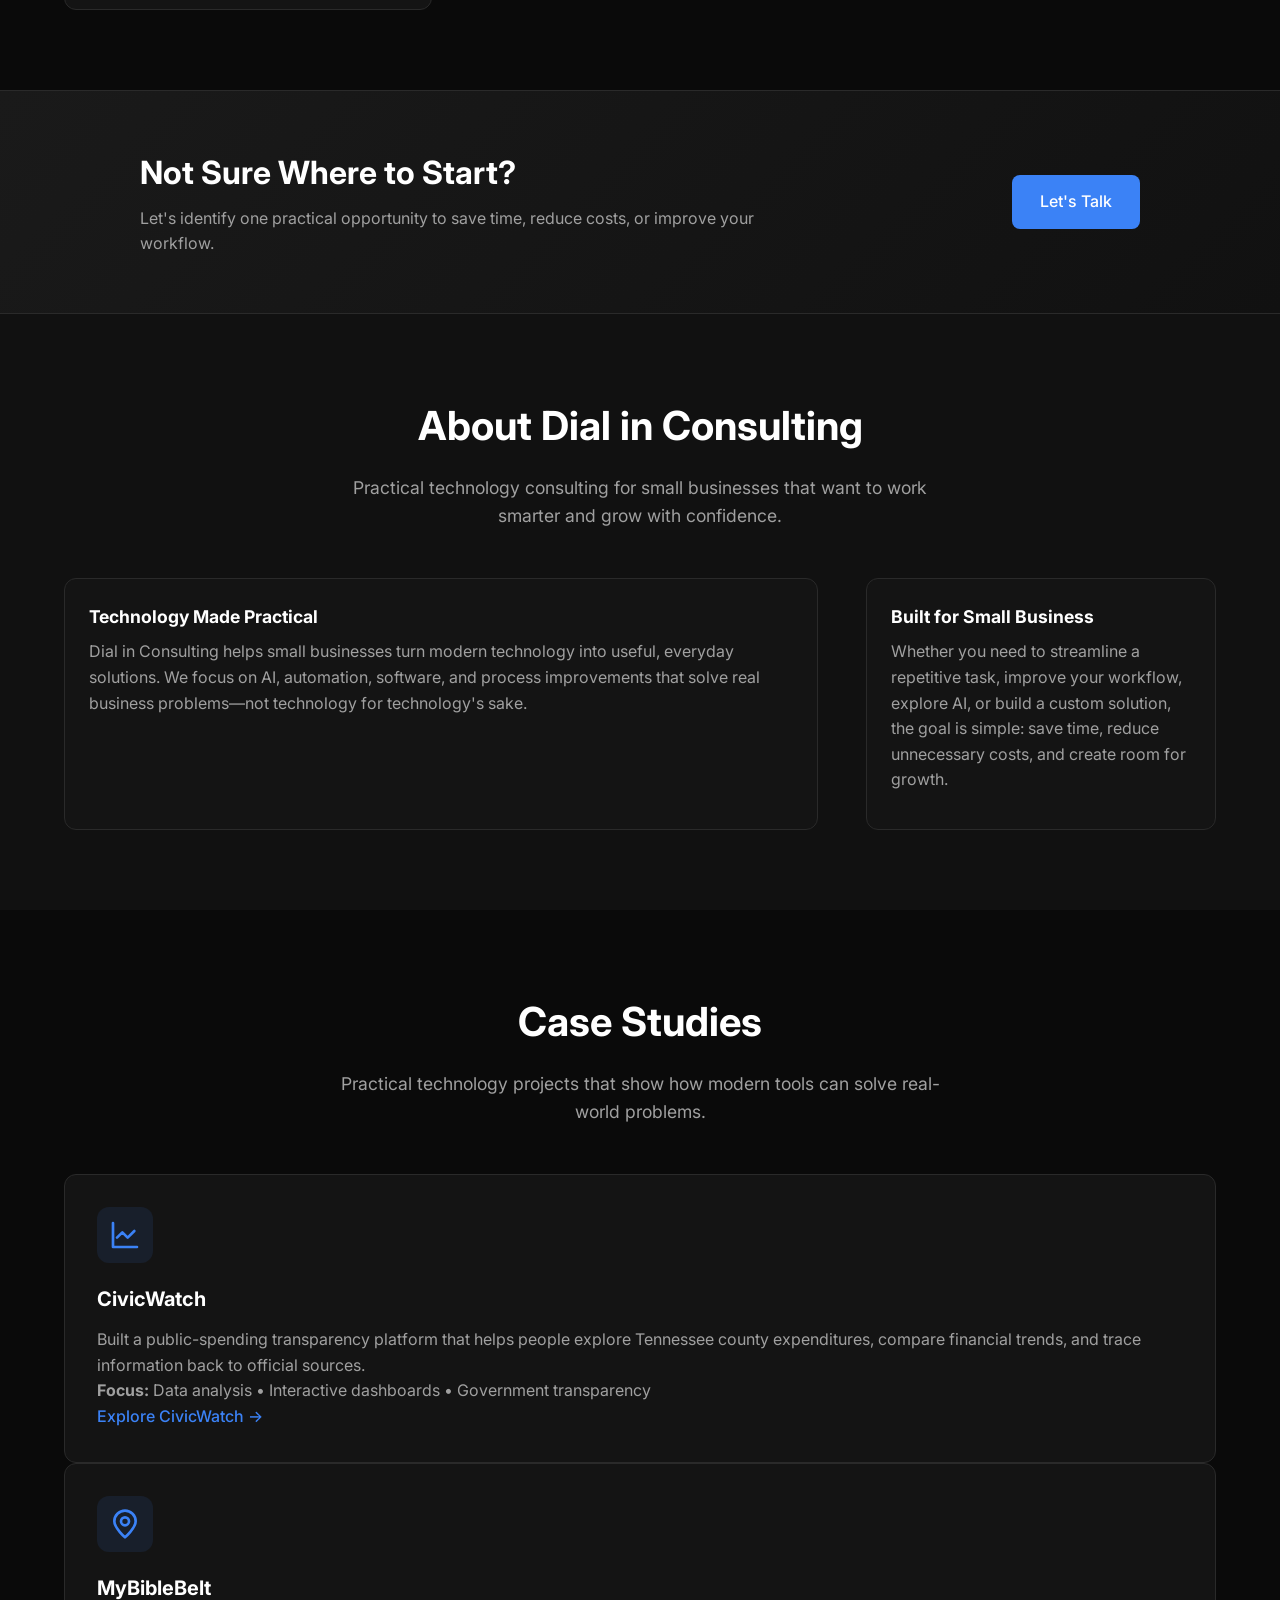
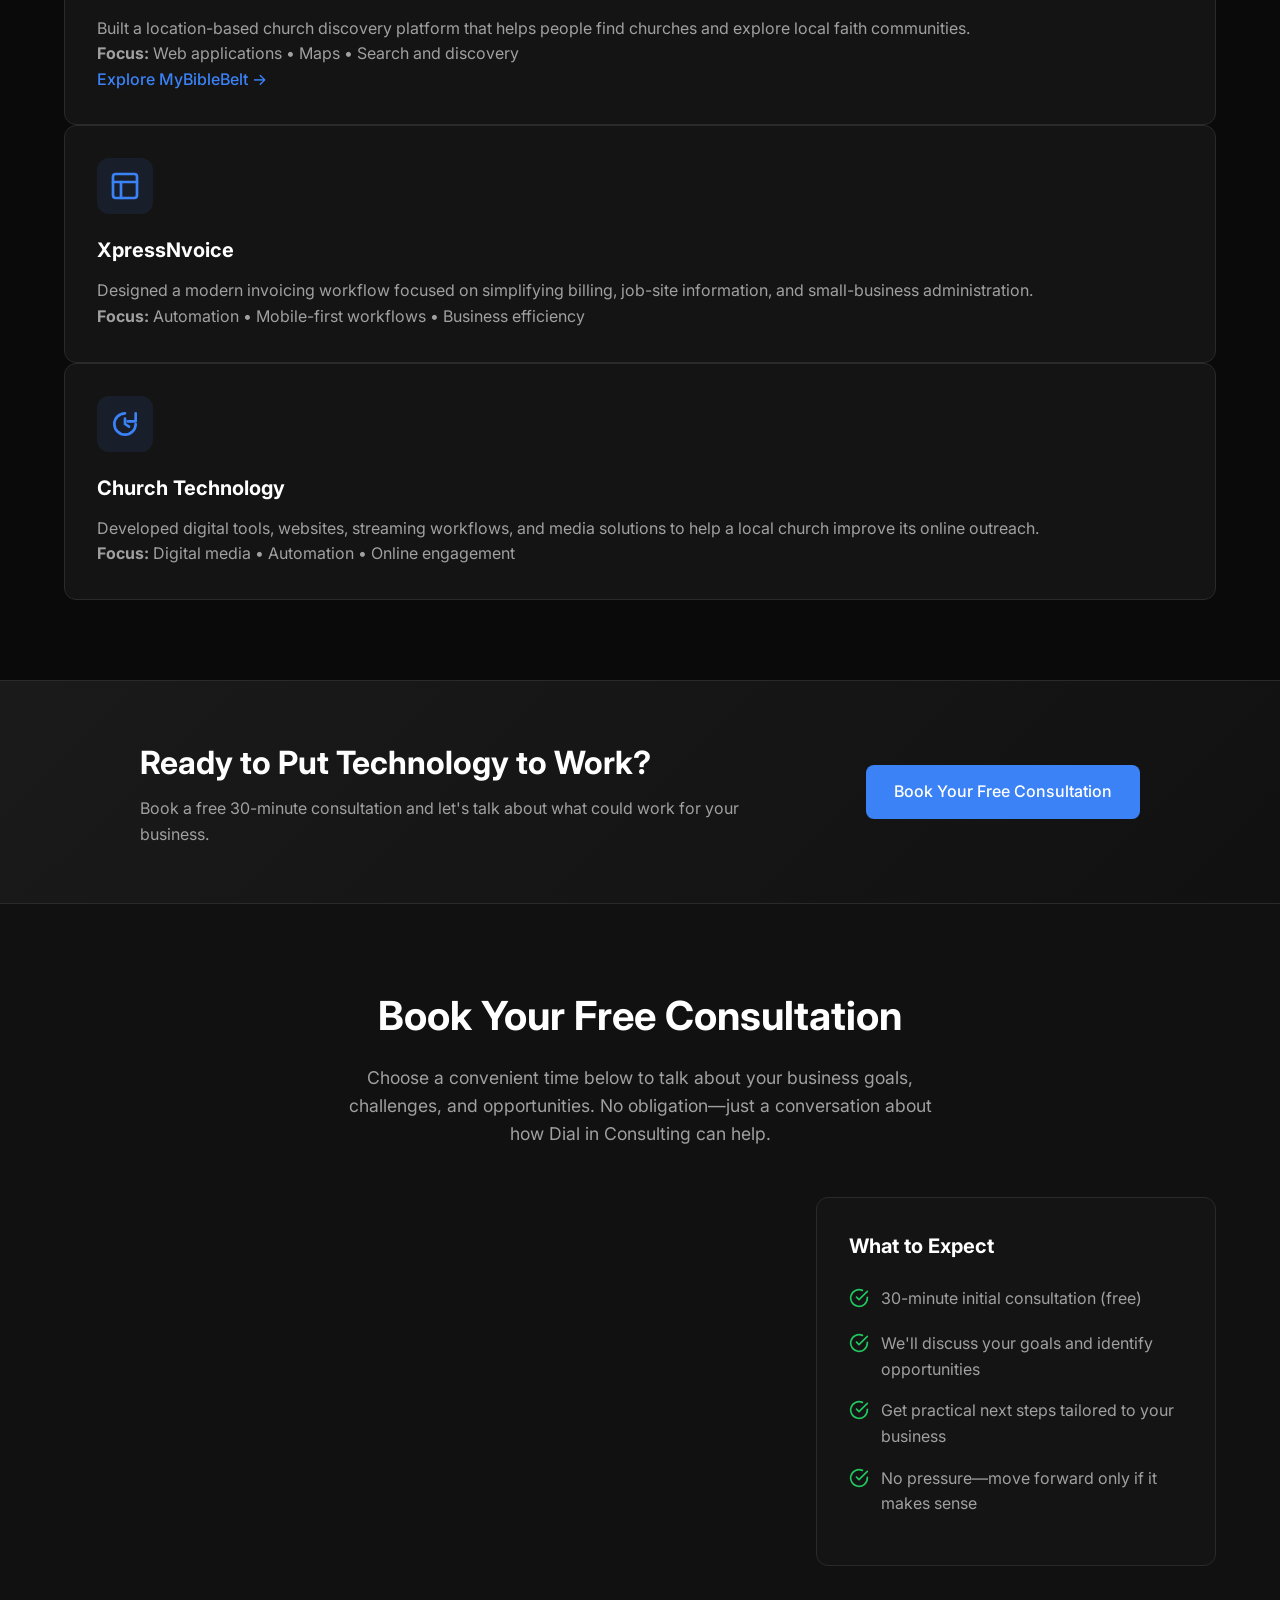
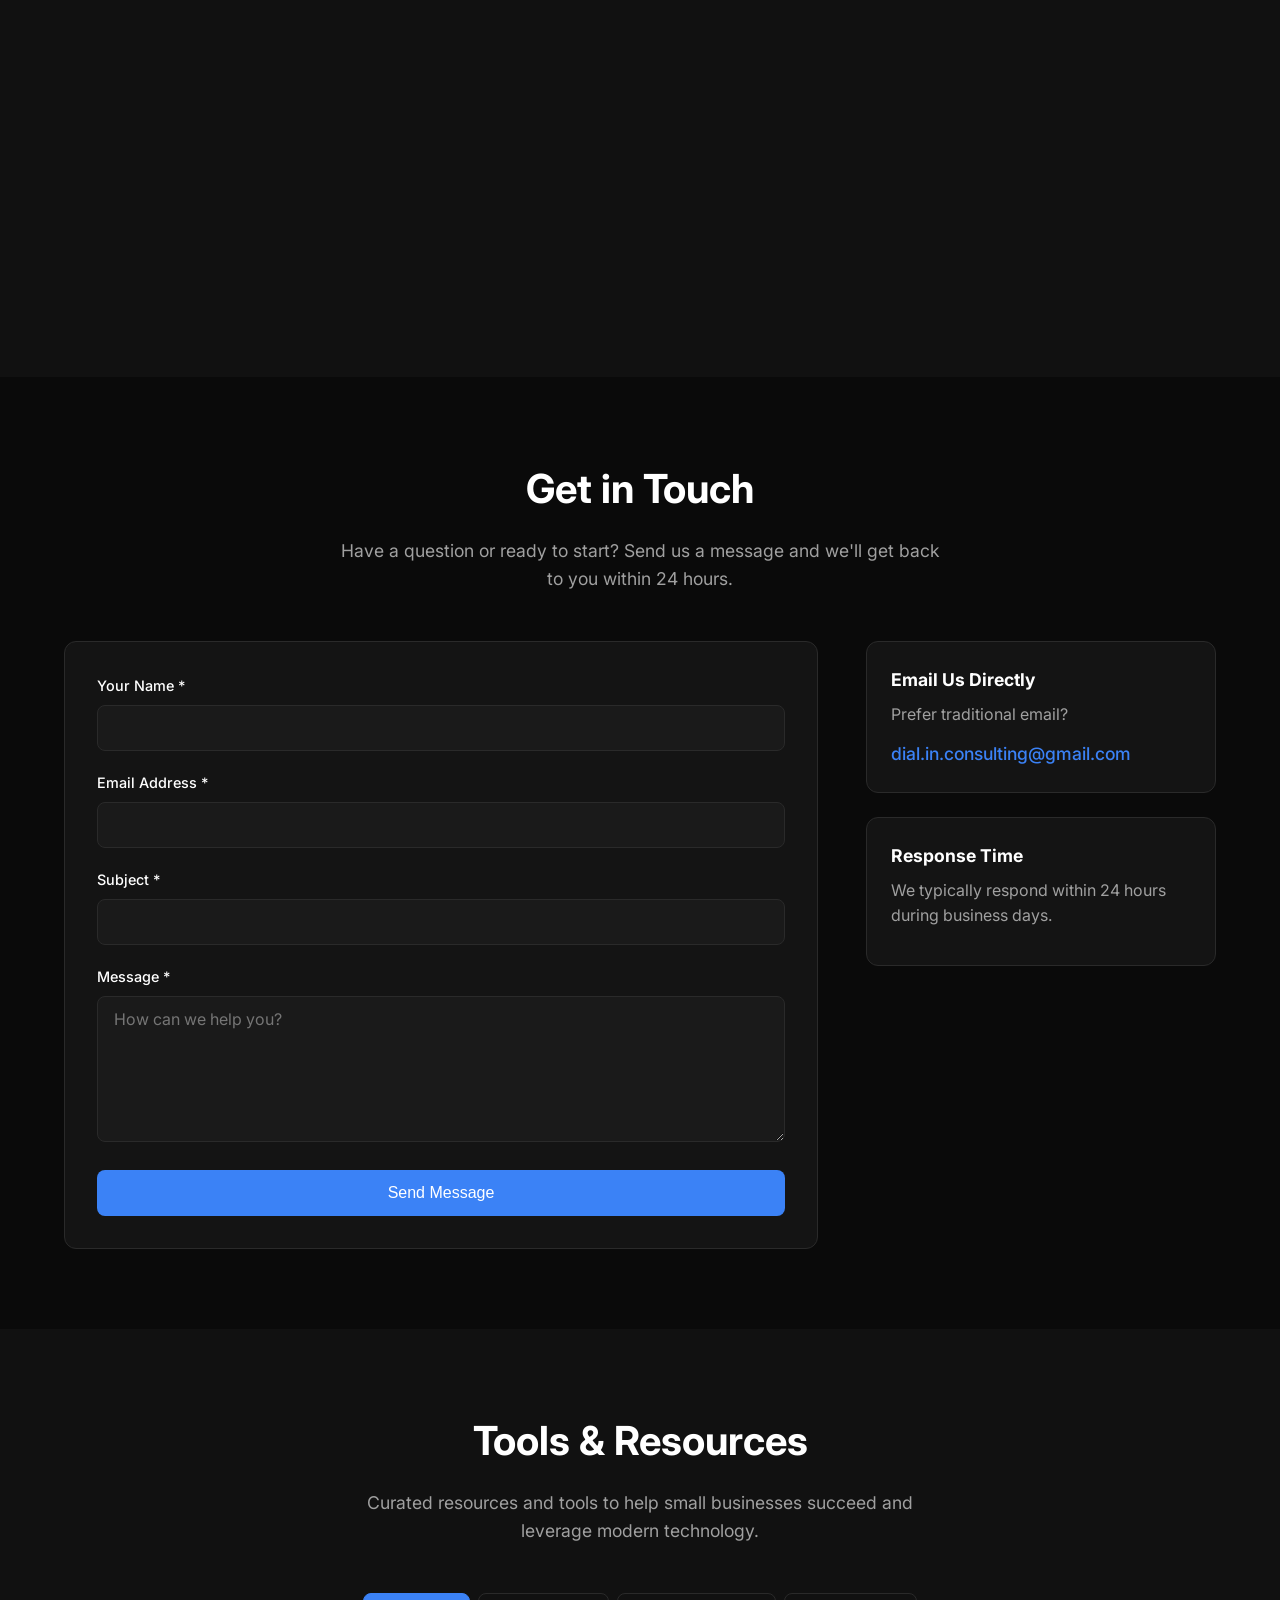
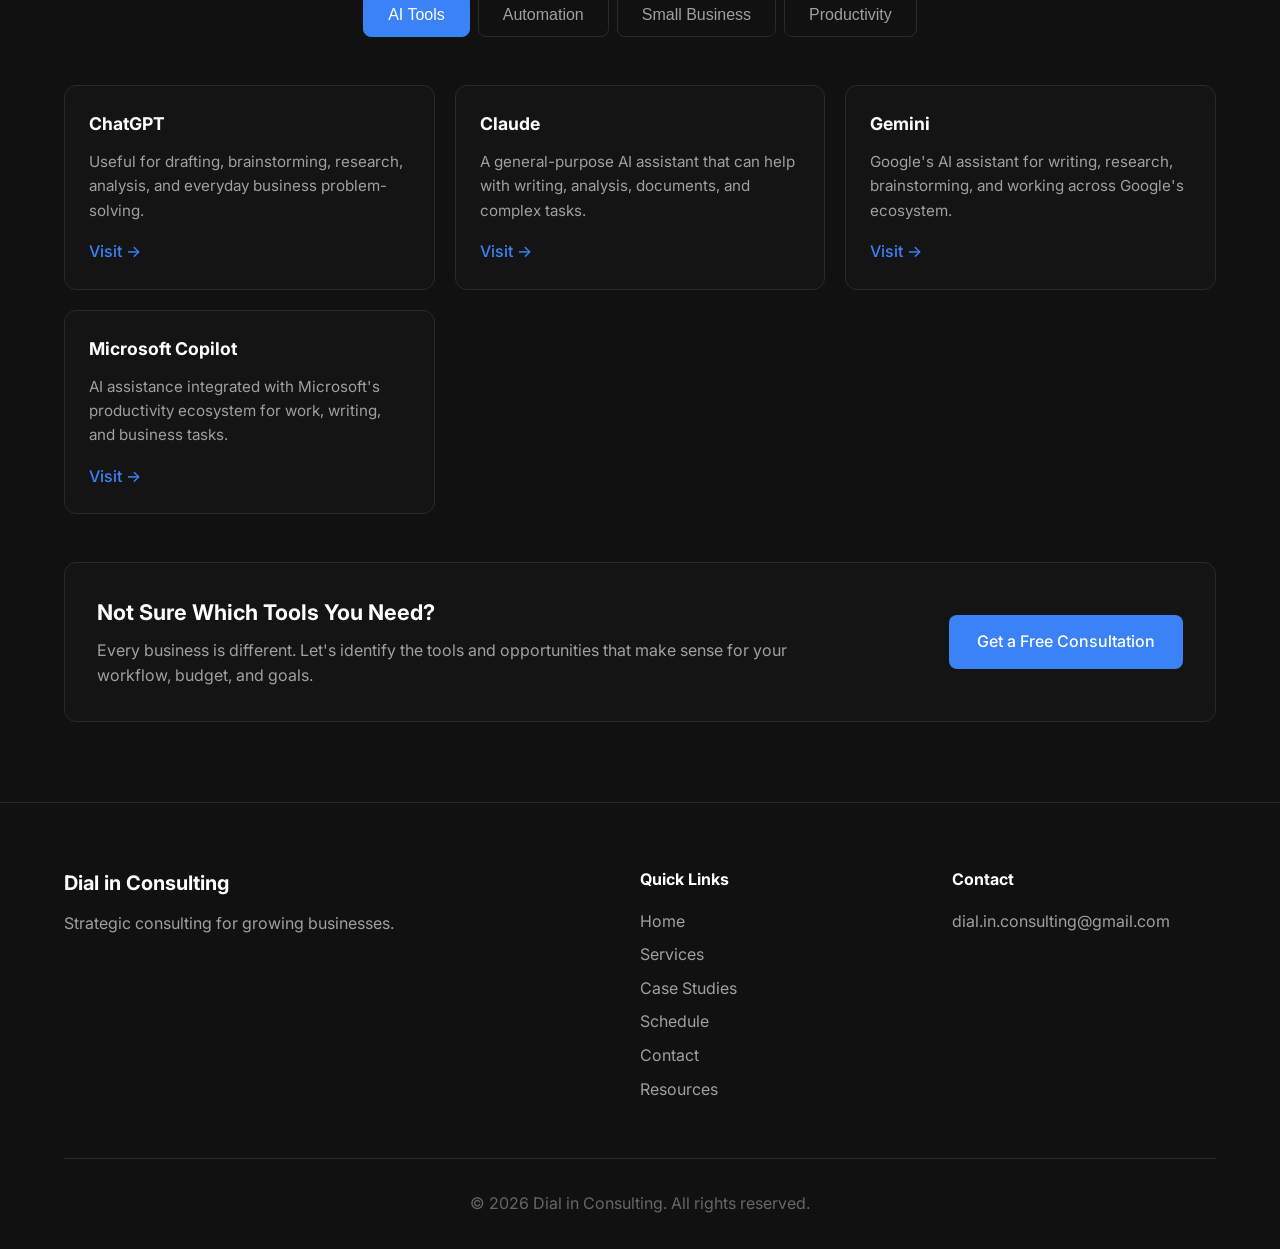
==== commit 80f6cb32: "Prioritize CivicWatch and MyBibleBelt case studies" ====
--- a/index.html
+++ b/index.html
@@ -106,11 +106,13 @@
             <p class="section-subtitle">Practical technology projects that show how modern tools can solve real-world problems.</p>
             <div class="services-grid">
                 <div class="service-card">
-                    <div class="service-icon"><svg xmlns="http://www.w3.org/2000/svg" width="32" height="32" viewBox="0 0 24 24" fill="none" stroke="currentColor" stroke-width="2" stroke-linecap="round" stroke-linejoin="round"><rect width="18" height="18" x="3" y="3" rx="2"/><path d="M3 9h18"/><path d="M9 21V9"/></svg></div>
-                    <h3>XpressNvoice</h3>
-                    <p>Designed a modern invoicing workflow focused on simplifying billing, job-site information, and small-business administration.</p>
-                    <p><strong>Focus:</strong> Automation • Mobile-first workflows • Business efficiency</p>
-                </div>
+                    <div class="service-icon" aria-hidden="true"><svg xmlns="http://www.w3.org/2000/svg" width="32" height="32" viewBox="0 0 24 24" fill="none" stroke="currentColor" stroke-width="2" stroke-linecap="round" stroke-linejoin="round"><path d="M3 3v18h18"/><path d="m19 9-5 5-4-4-4 4"/></svg></div>
+                    <h3>CivicWatch</h3>
+                    <p>Built a public-spending transparency platform that helps people explore Tennessee county expenditures, compare financial trends, and trace information back to official sources.</p>
+                    <p><strong>Focus:</strong> Data analysis • Interactive dashboards • Government transparency</p>
+                    <p><a href="https://jdmarlow86.github.io/CivicWatch" target="_blank" rel="noopener noreferrer" class="tool-link">Explore CivicWatch →</a></p>
+                </div>
+            </div>
                 <div class="service-card">
                     <div class="service-icon"><svg xmlns="http://www.w3.org/2000/svg" width="32" height="32" viewBox="0 0 24 24" fill="none" stroke="currentColor" stroke-width="2" stroke-linecap="round" stroke-linejoin="round"><circle cx="12" cy="10" r="3"/><path d="M12 2a8 8 0 0 0-8 8c0 5 8 12 8 12s8-7 8-12a8 8 0 0 0-8-8Z"/></svg></div>
                     <h3>MyBibleBelt</h3>
@@ -119,17 +121,16 @@
                     <p><a href="https://jdmarlow86.github.io/mybiblebelt/" target="_blank" rel="noopener noreferrer" class="tool-link">Explore MyBibleBelt →</a></p>
                 </div>
                 <div class="service-card">
+                    <div class="service-icon"><svg xmlns="http://www.w3.org/2000/svg" width="32" height="32" viewBox="0 0 24 24" fill="none" stroke="currentColor" stroke-width="2" stroke-linecap="round" stroke-linejoin="round"><rect width="18" height="18" x="3" y="3" rx="2"/><path d="M3 9h18"/><path d="M9 21V9"/></svg></div>
+                    <h3>XpressNvoice</h3>
+                    <p>Designed a modern invoicing workflow focused on simplifying billing, job-site information, and small-business administration.</p>
+                    <p><strong>Focus:</strong> Automation • Mobile-first workflows • Business efficiency</p>
+                </div>
+                <div class="service-card">
                     <div class="service-icon"><svg xmlns="http://www.w3.org/2000/svg" width="32" height="32" viewBox="0 0 24 24" fill="none" stroke="currentColor" stroke-width="2" stroke-linecap="round" stroke-linejoin="round"><path d="M20 12a8 8 0 1 1-8-8"/><path d="M20 4v6h-6"/><path d="M12 8v4l3 2"/></svg></div>
                     <h3>Church Technology</h3>
                     <p>Developed digital tools, websites, streaming workflows, and media solutions to help a local church improve its online outreach.</p>
                     <p><strong>Focus:</strong> Digital media • Automation • Online engagement</p>
-                </div>
-                <div class="service-card">
-                    <div class="service-icon" aria-hidden="true"><svg xmlns="http://www.w3.org/2000/svg" width="32" height="32" viewBox="0 0 24 24" fill="none" stroke="currentColor" stroke-width="2" stroke-linecap="round" stroke-linejoin="round"><path d="M3 3v18h18"/><path d="m19 9-5 5-4-4-4 4"/></svg></div>
-                    <h3>CivicWatch</h3>
-                    <p>Built a public-spending transparency platform that helps people explore Tennessee county expenditures, compare financial trends, and trace information back to official sources.</p>
-                    <p><strong>Focus:</strong> Data analysis • Interactive dashboards • Government transparency</p>
-                    <p><a href="https://jdmarlow86.github.io/CivicWatch" target="_blank" rel="noopener noreferrer" class="tool-link">Explore CivicWatch →</a></p>
                 </div>
             </div>
         </div>
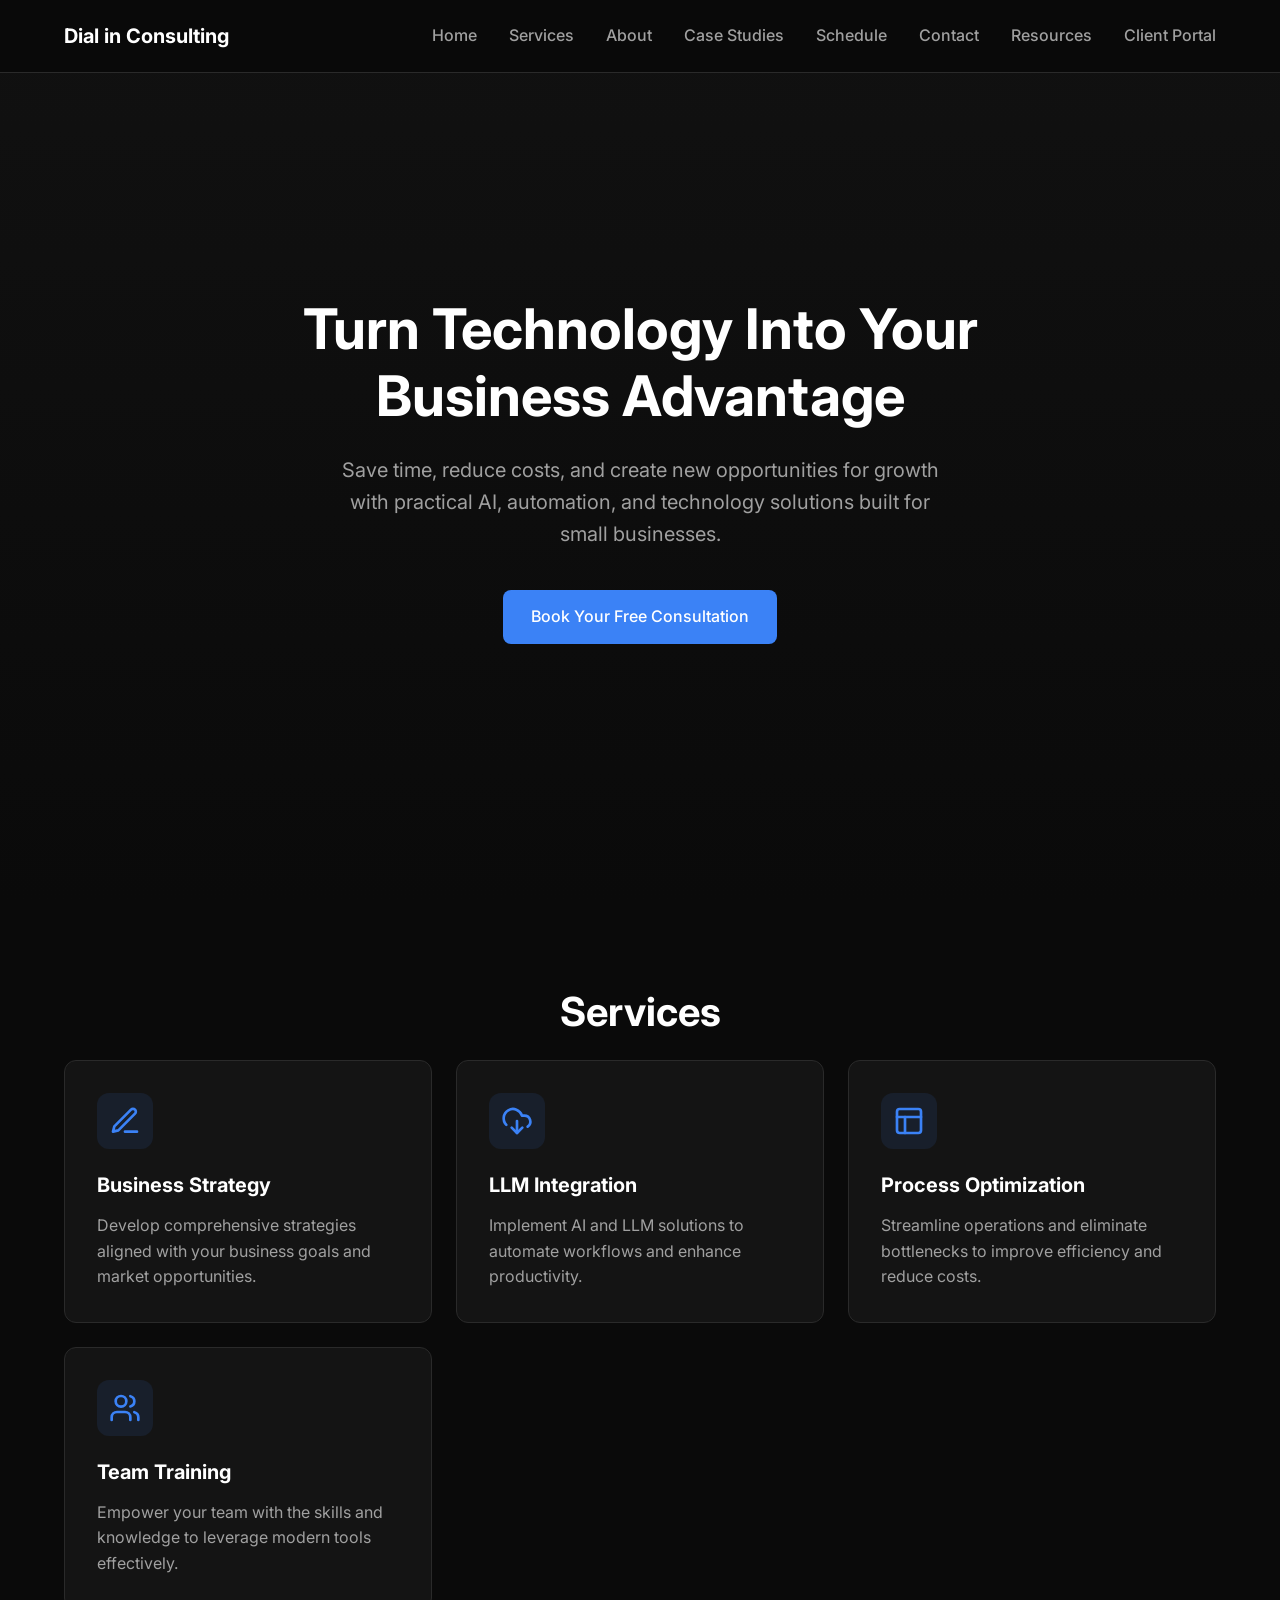
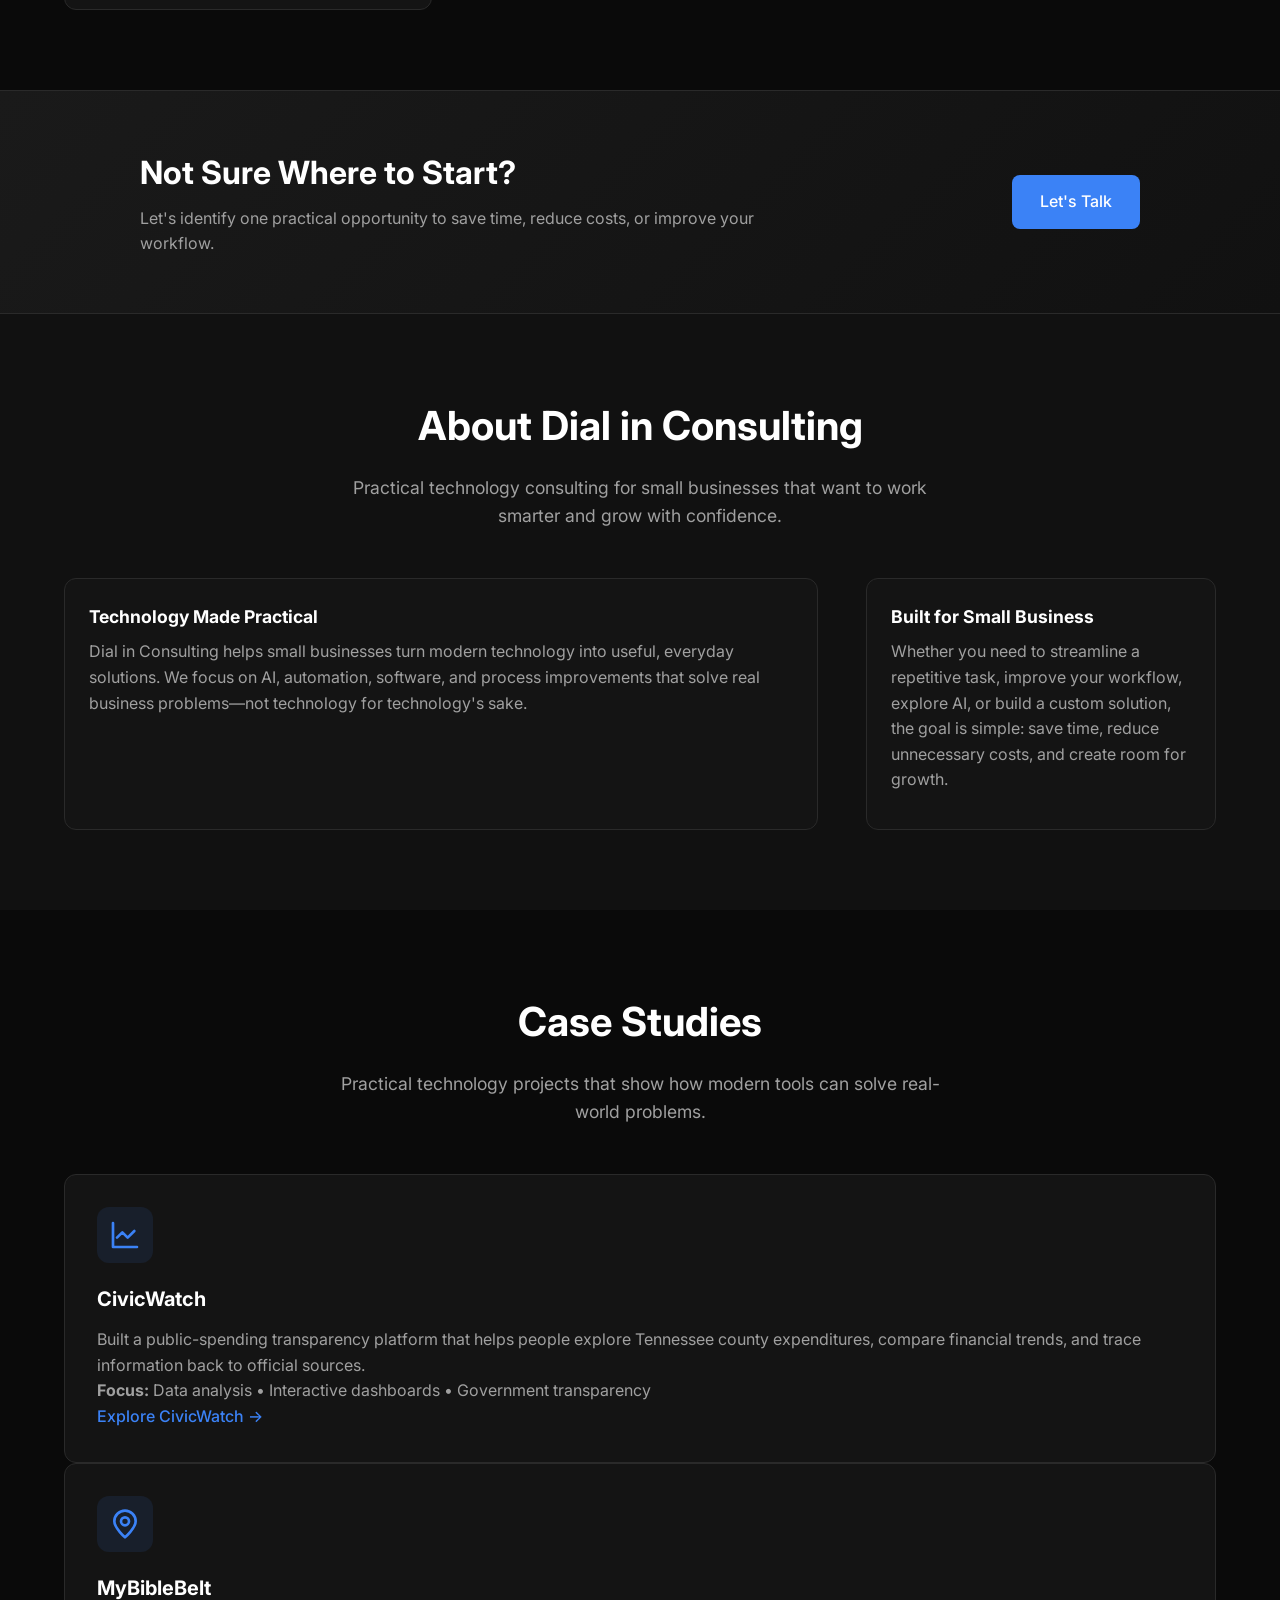
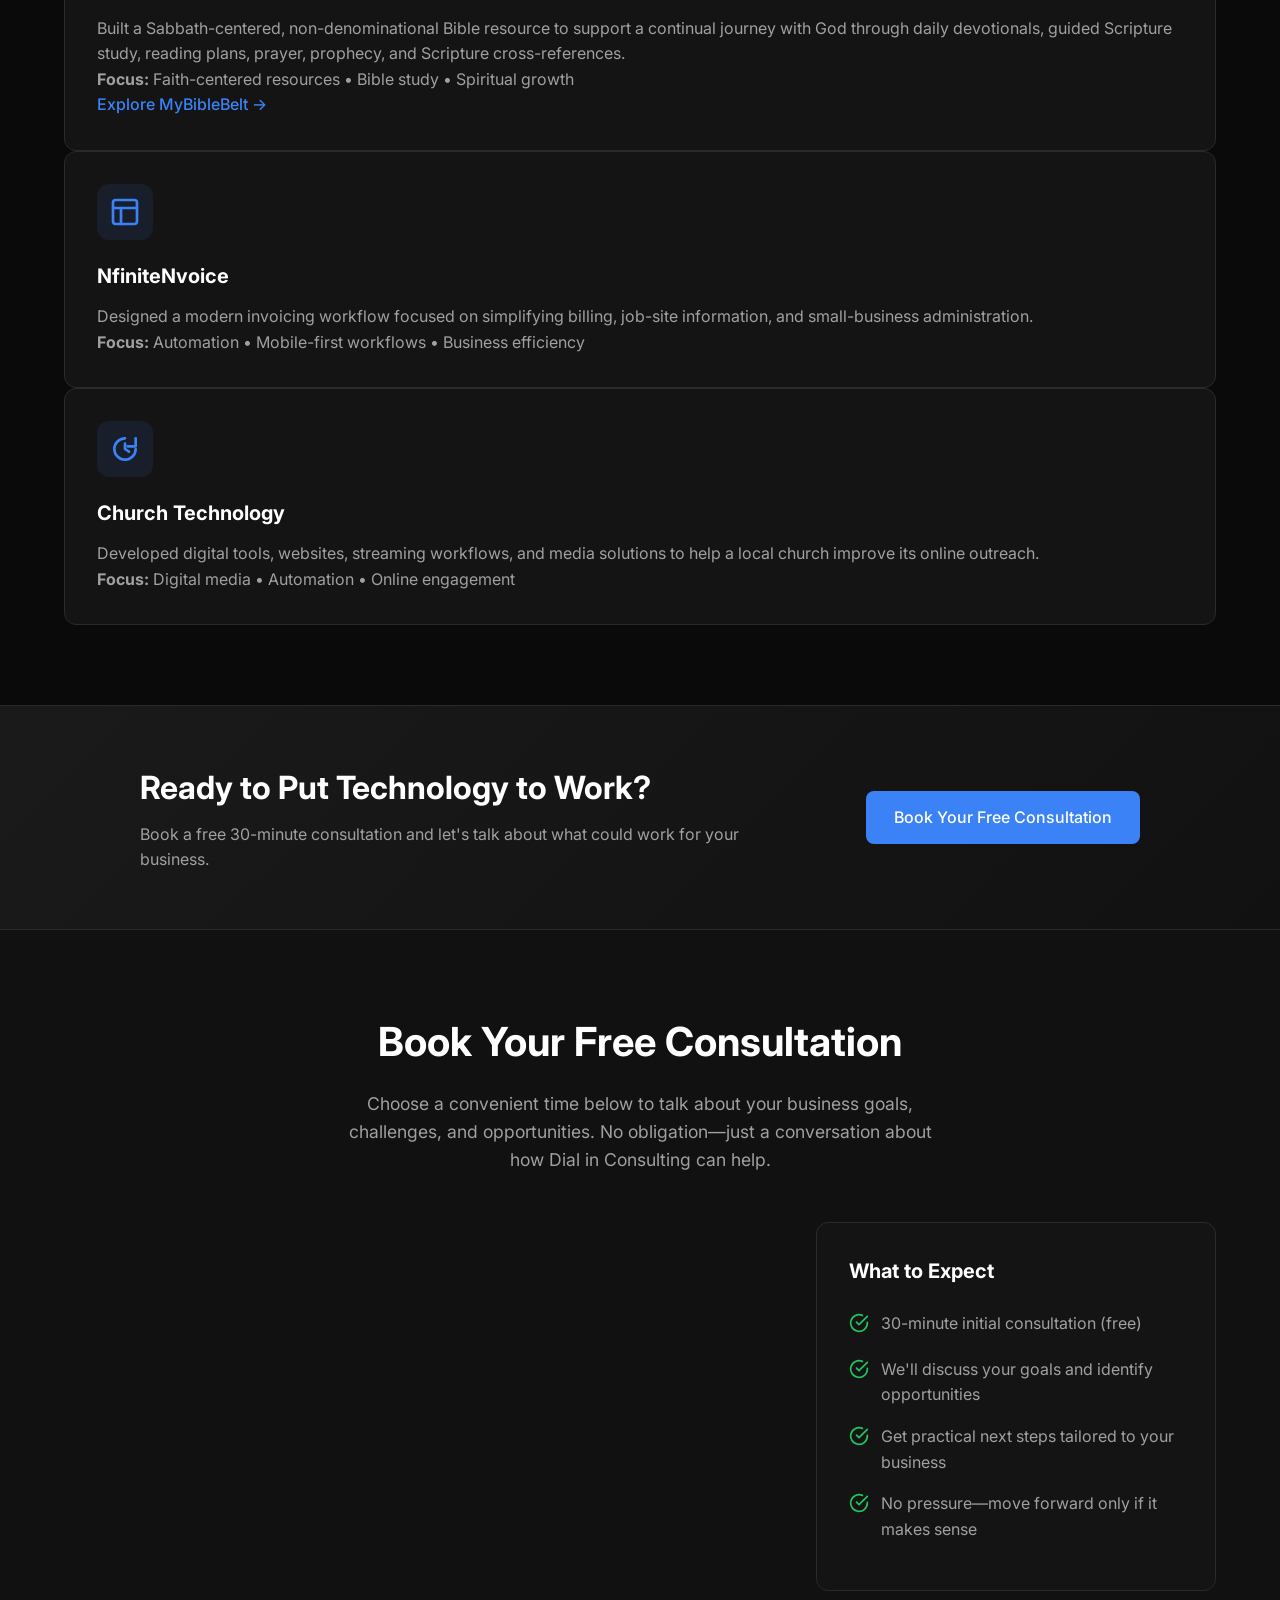
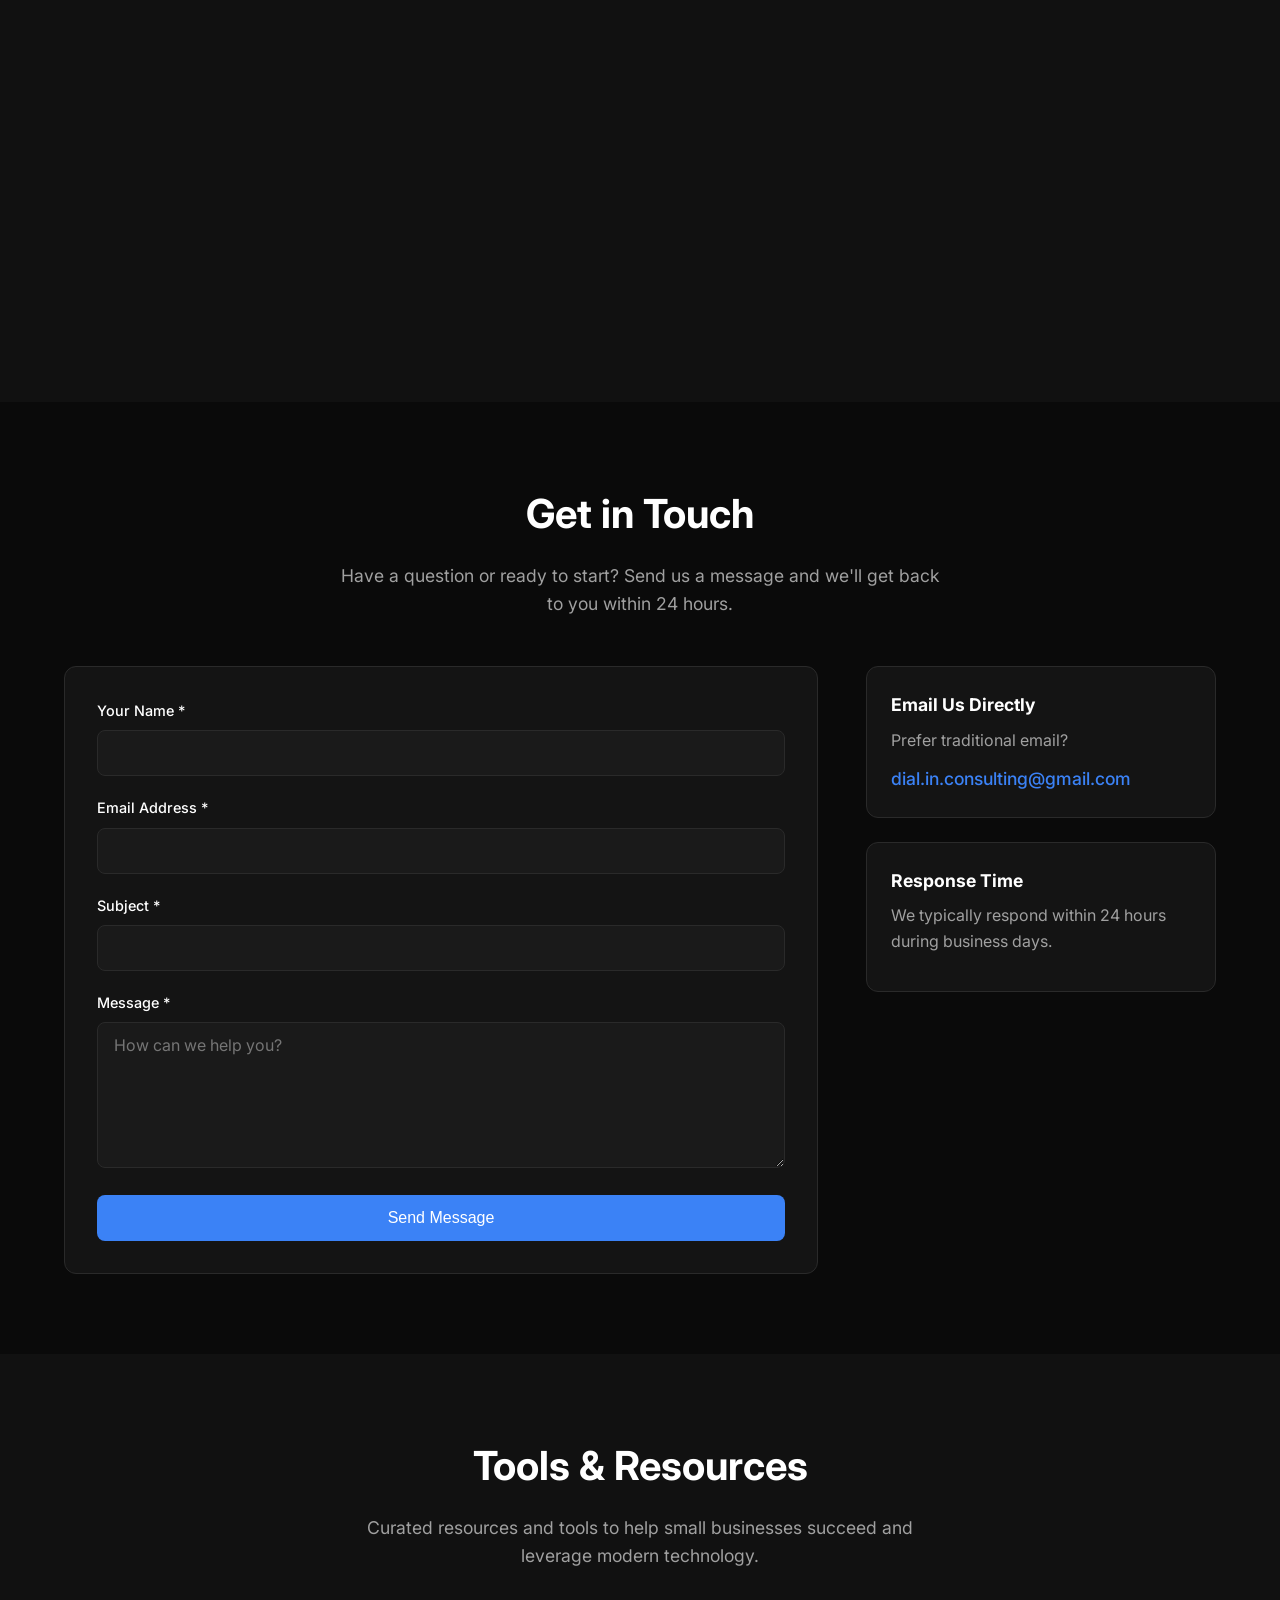
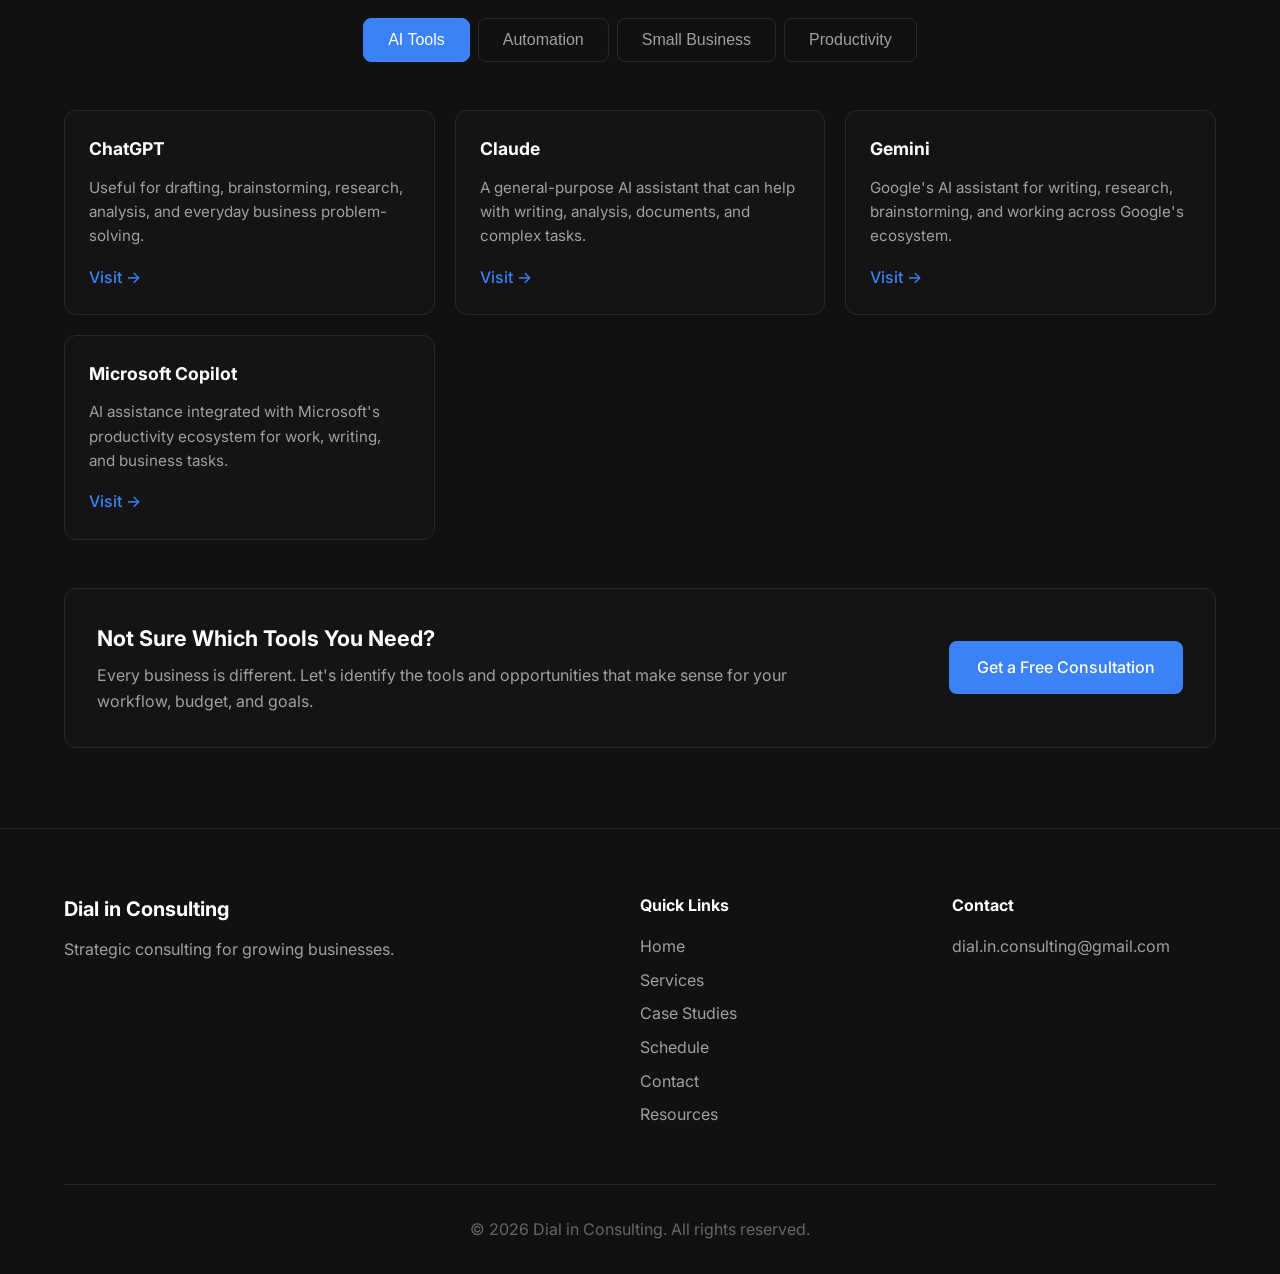
==== commit 6a67d0e2: "Update MyBibleBelt and NfiniteNvoice case studies" ====
--- a/index.html
+++ b/index.html
@@ -116,13 +116,13 @@
                 <div class="service-card">
                     <div class="service-icon"><svg xmlns="http://www.w3.org/2000/svg" width="32" height="32" viewBox="0 0 24 24" fill="none" stroke="currentColor" stroke-width="2" stroke-linecap="round" stroke-linejoin="round"><circle cx="12" cy="10" r="3"/><path d="M12 2a8 8 0 0 0-8 8c0 5 8 12 8 12s8-7 8-12a8 8 0 0 0-8-8Z"/></svg></div>
                     <h3>MyBibleBelt</h3>
-                    <p>Built a location-based church discovery platform that helps people find churches and explore local faith communities.</p>
-                    <p><strong>Focus:</strong> Web applications • Maps • Search and discovery</p>
+                    <p>Built a Sabbath-centered, non-denominational Bible resource to support a continual journey with God through daily devotionals, guided Scripture study, reading plans, prayer, prophecy, and Scripture cross-references.</p>
+                    <p><strong>Focus:</strong> Faith-centered resources • Bible study • Spiritual growth</p>
                     <p><a href="https://jdmarlow86.github.io/mybiblebelt/" target="_blank" rel="noopener noreferrer" class="tool-link">Explore MyBibleBelt →</a></p>
                 </div>
                 <div class="service-card">
                     <div class="service-icon"><svg xmlns="http://www.w3.org/2000/svg" width="32" height="32" viewBox="0 0 24 24" fill="none" stroke="currentColor" stroke-width="2" stroke-linecap="round" stroke-linejoin="round"><rect width="18" height="18" x="3" y="3" rx="2"/><path d="M3 9h18"/><path d="M9 21V9"/></svg></div>
-                    <h3>XpressNvoice</h3>
+                    <h3>NfiniteNvoice</h3>
                     <p>Designed a modern invoicing workflow focused on simplifying billing, job-site information, and small-business administration.</p>
                     <p><strong>Focus:</strong> Automation • Mobile-first workflows • Business efficiency</p>
                 </div>
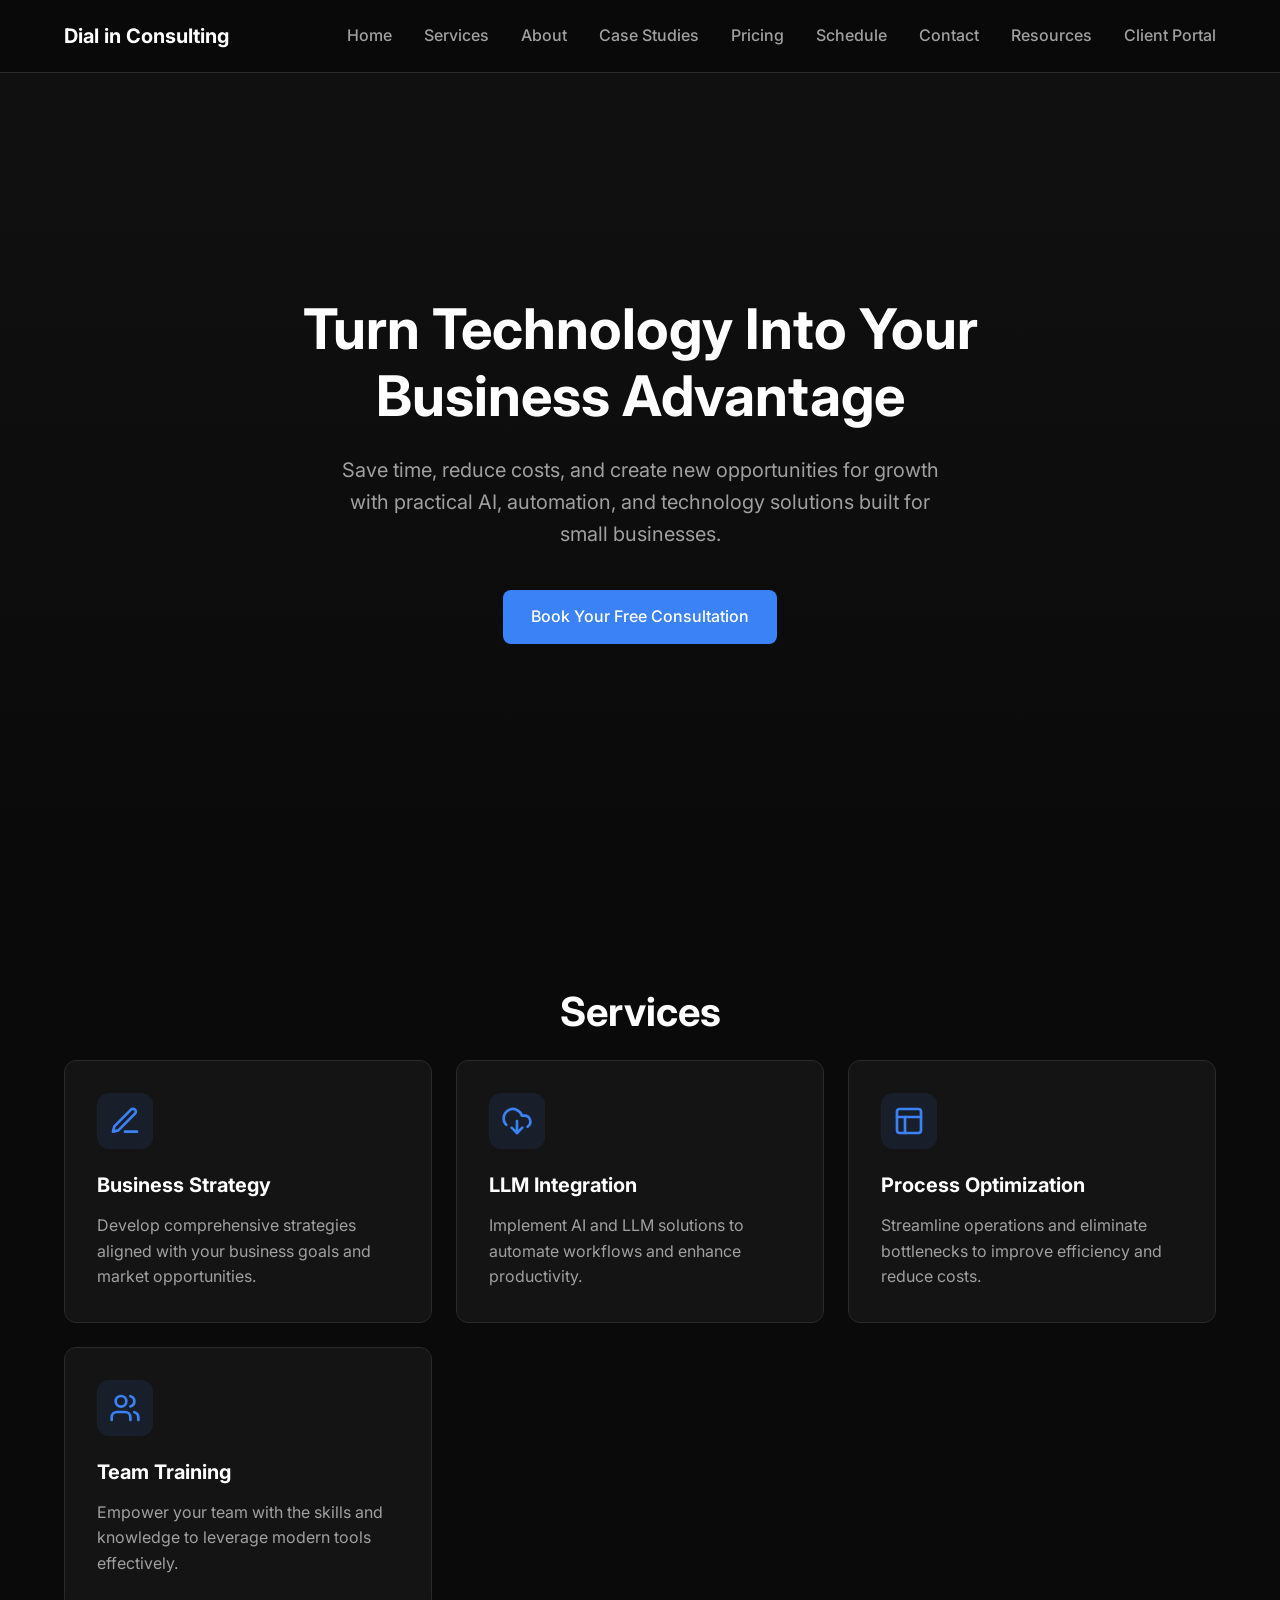
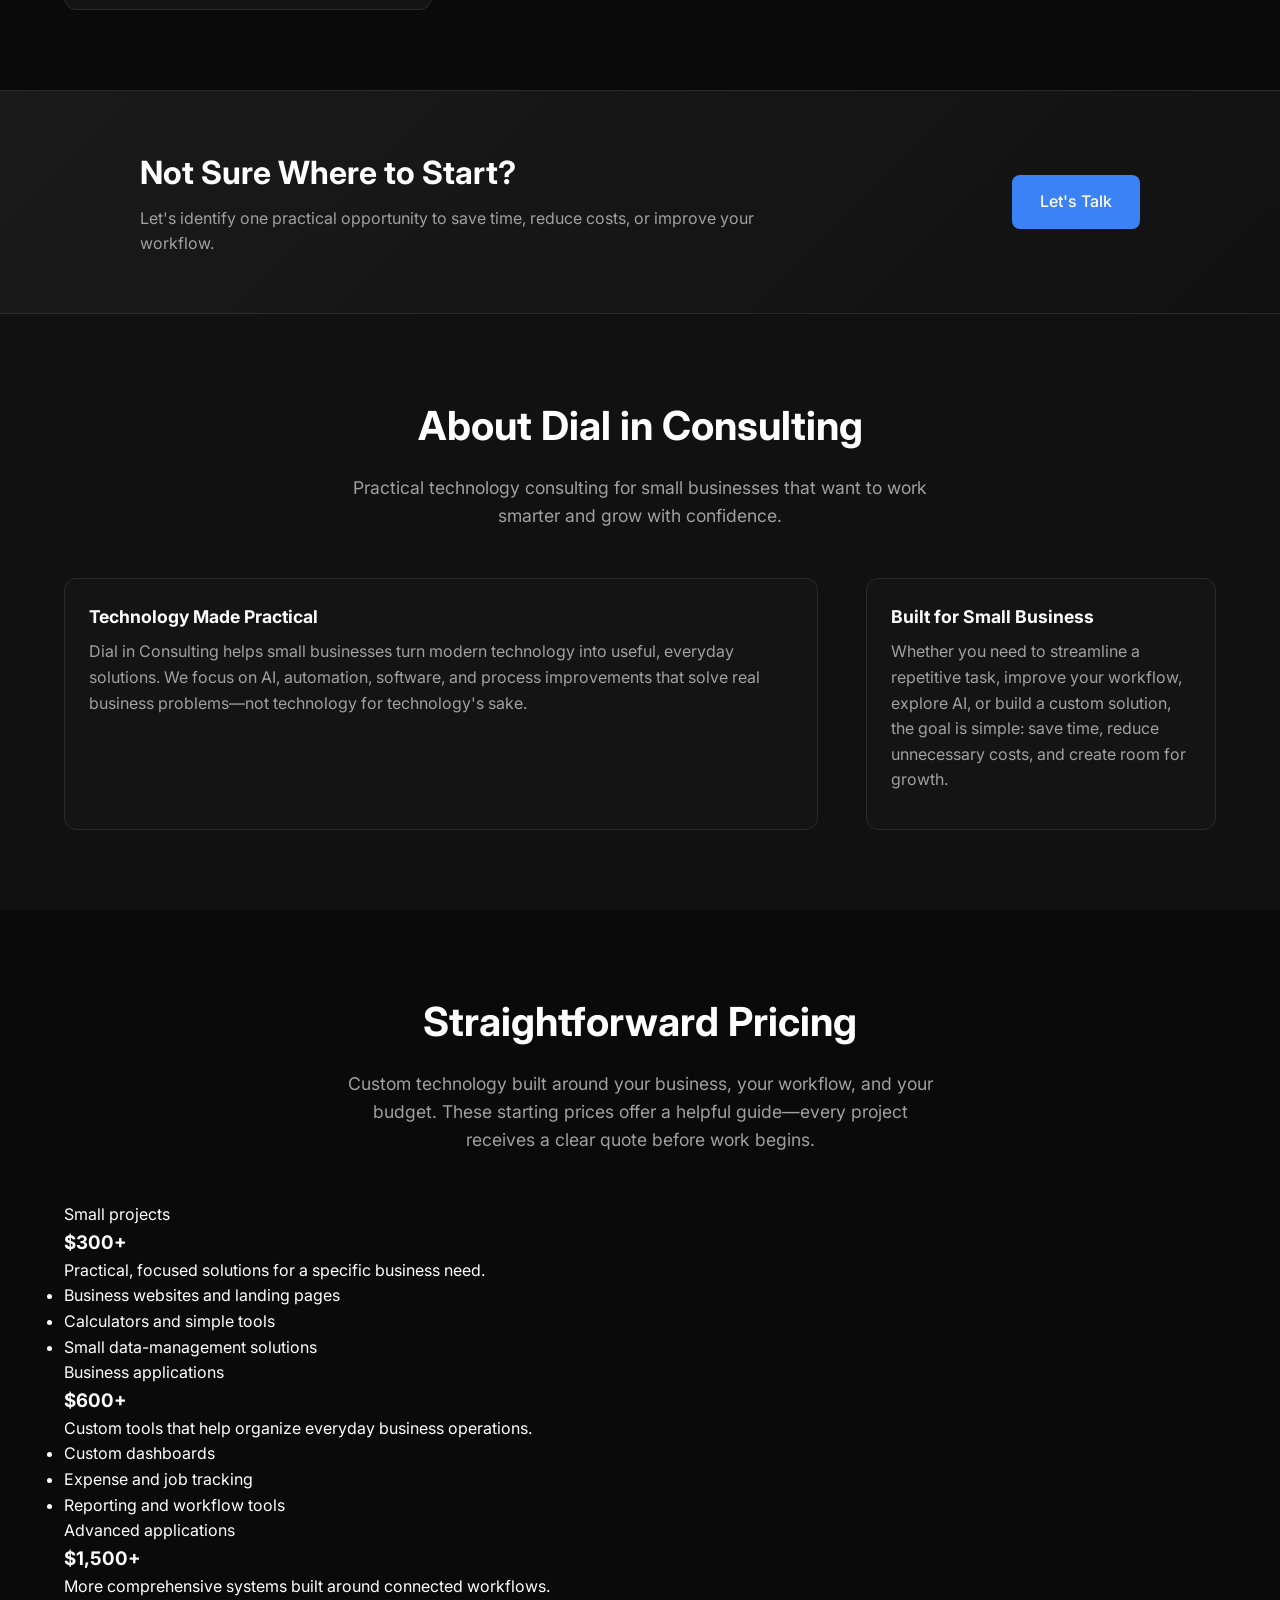
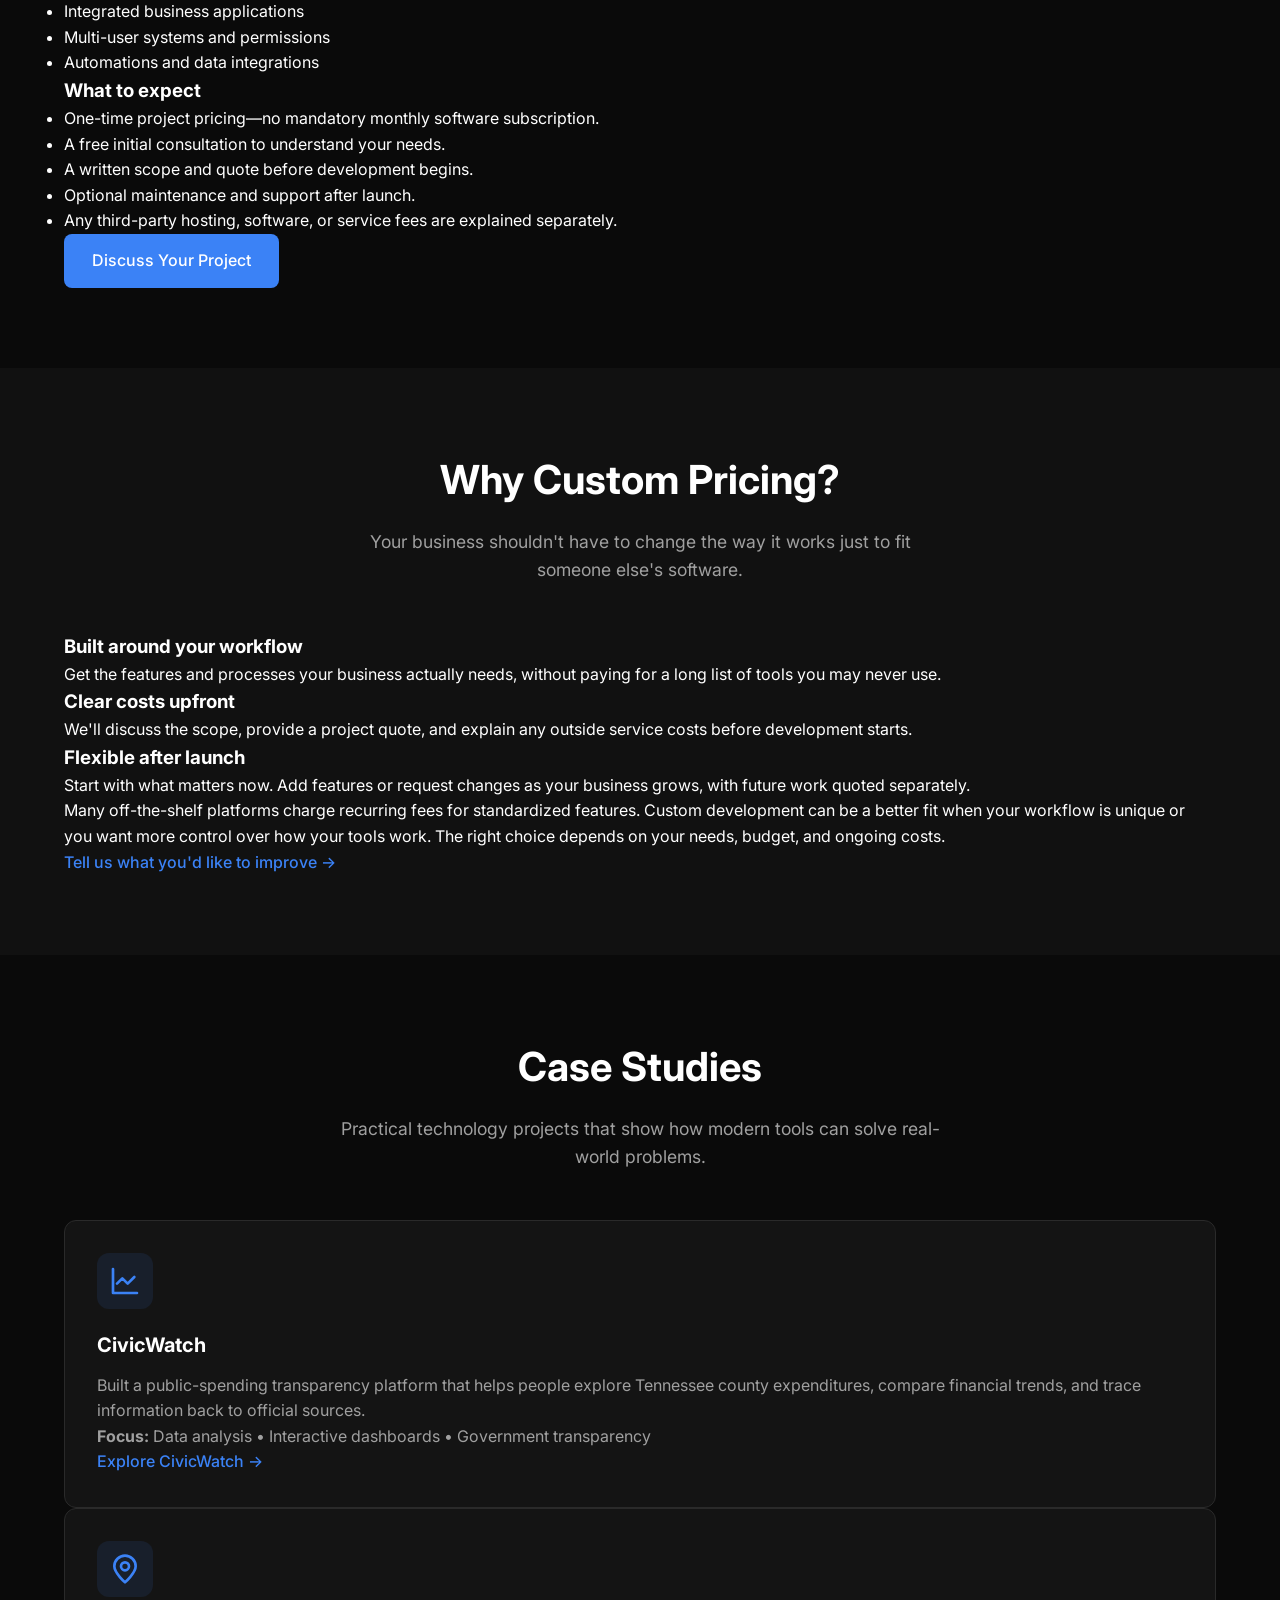
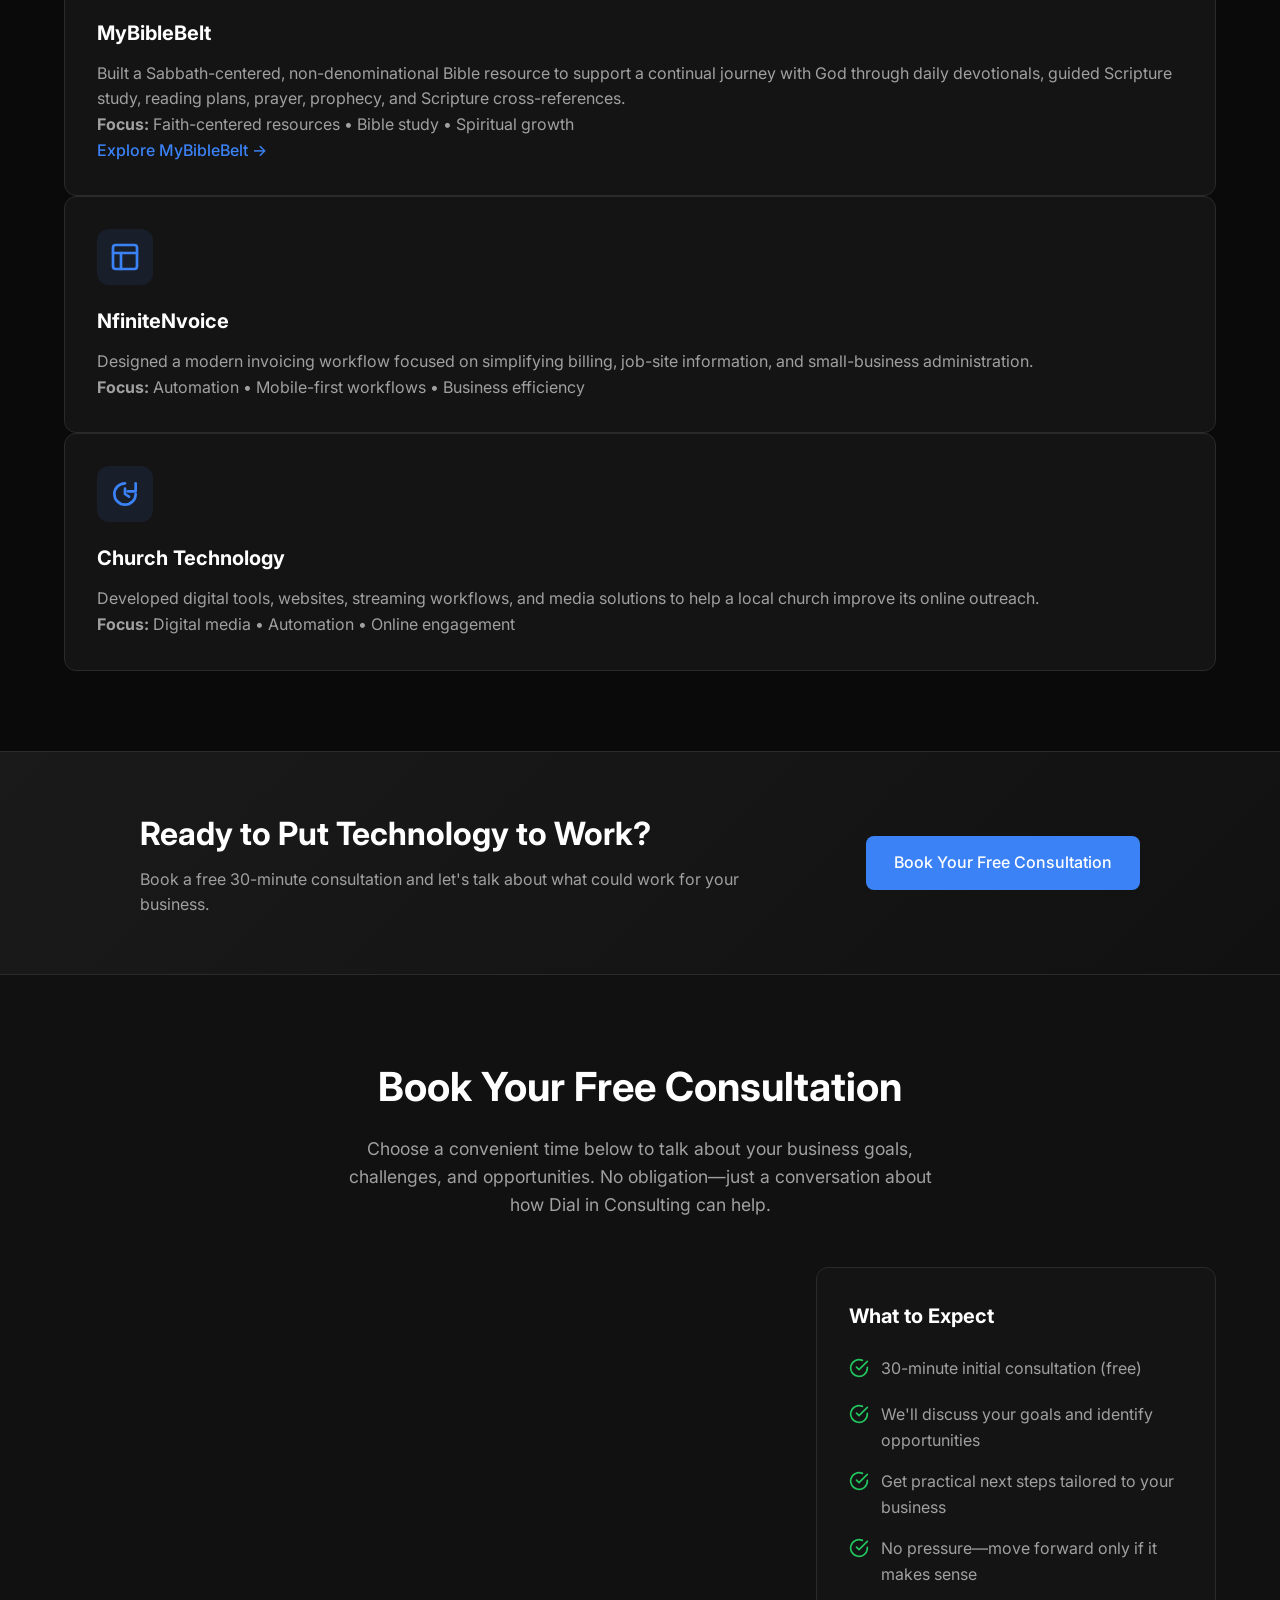
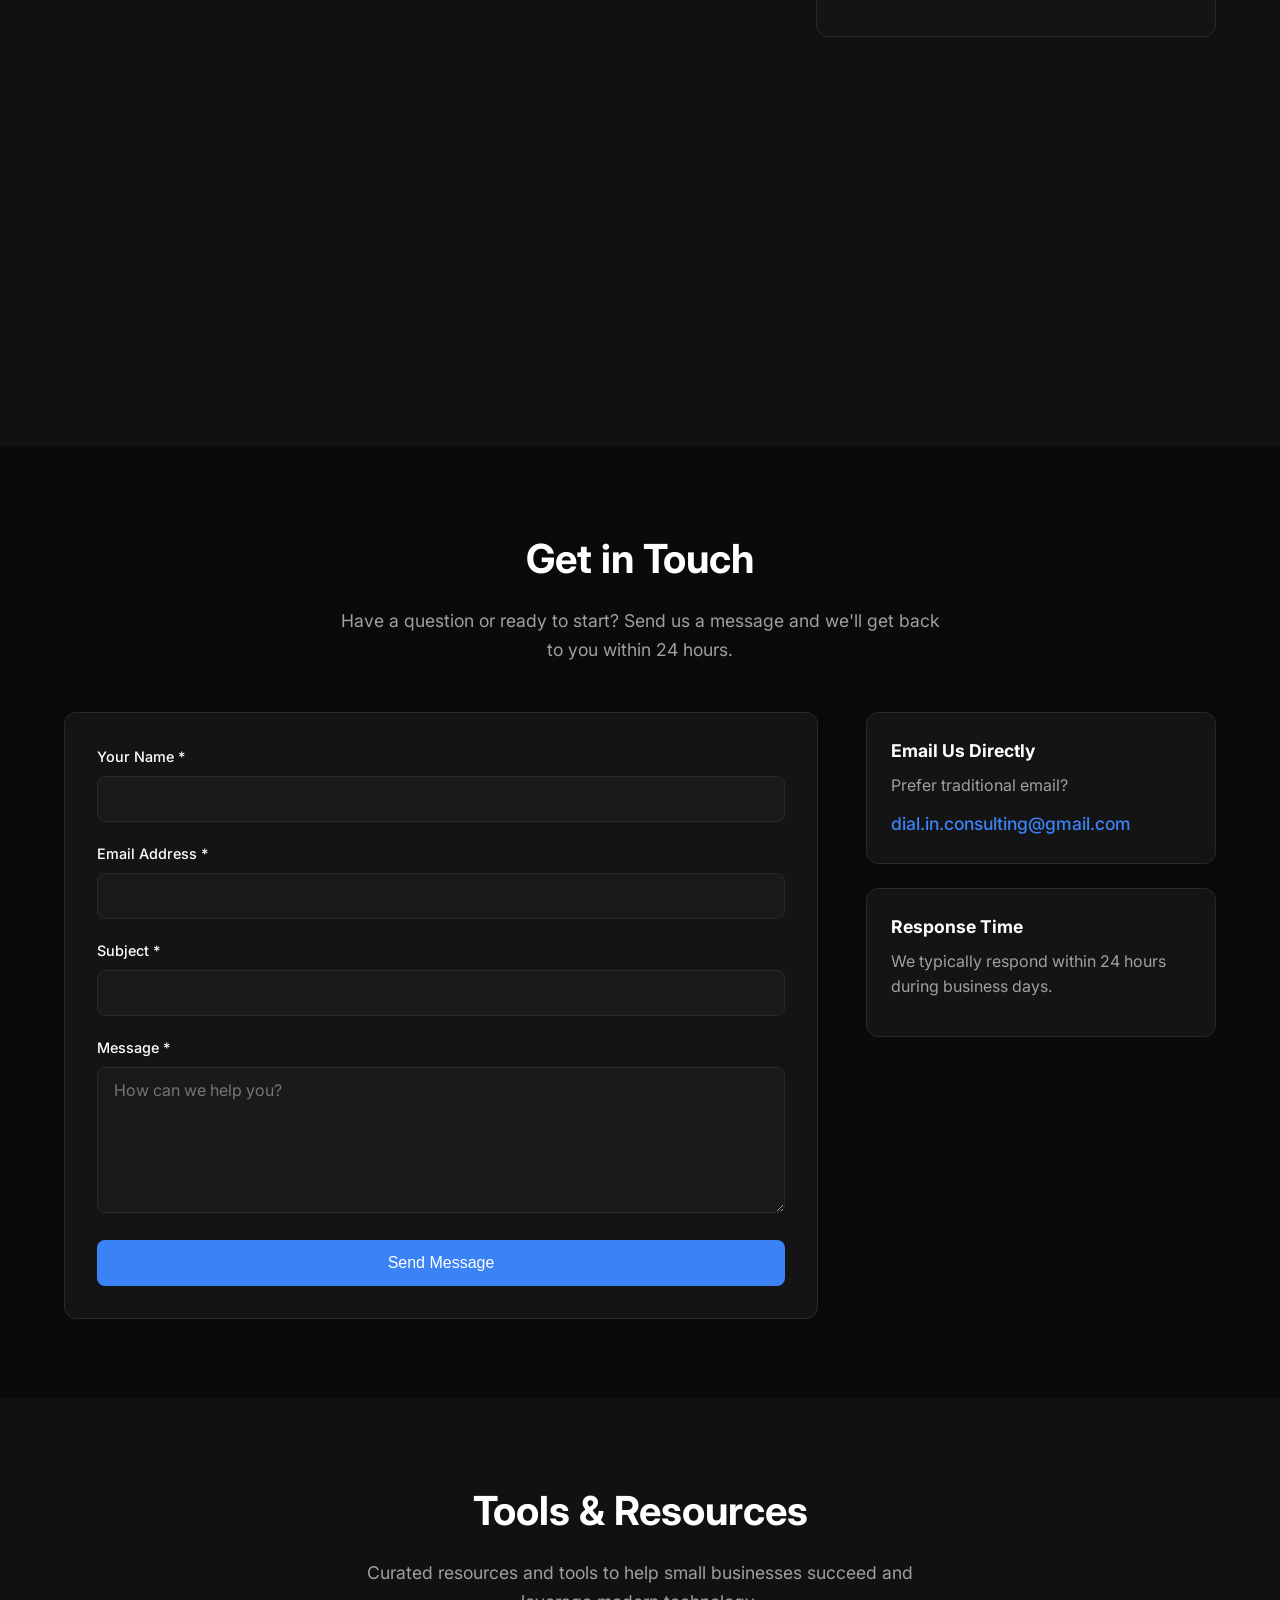
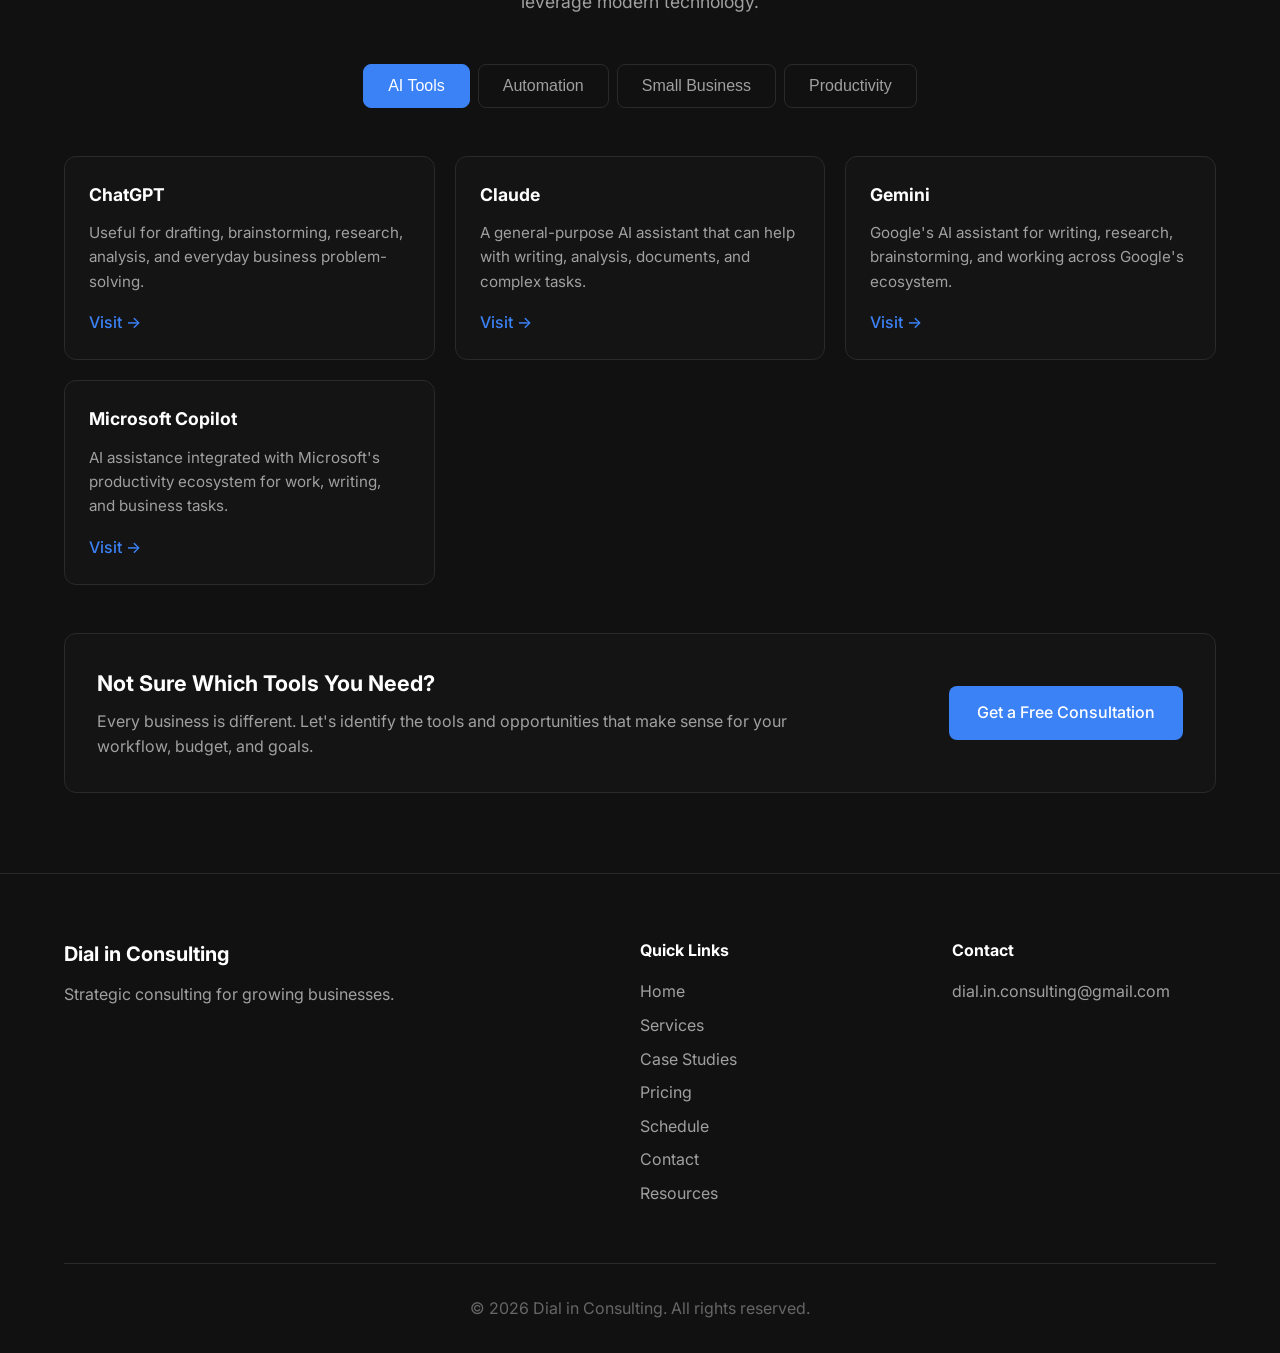
==== commit b5bf07bf: "Add transparent custom project pricing and value section" ====
--- a/index.html
+++ b/index.html
@@ -46,7 +46,7 @@
                 <span></span><span></span><span></span>
             </button>
             <ul class="nav-links" id="navLinks">
-                <li><a href="#home">Home</a></li><li><a href="#services">Services</a></li><li><a href="#about">About</a></li><li><a href="#case-studies">Case Studies</a></li><li><a href="#schedule">Schedule</a></li><li><a href="#contact">Contact</a></li><li><a href="#resources">Resources</a></li><li><a href="client.html">Client Portal</a></li>
+                <li><a href="#home">Home</a></li><li><a href="#services">Services</a></li><li><a href="#about">About</a></li><li><a href="#case-studies">Case Studies</a></li><li><a href="#pricing">Pricing</a></li><li><a href="#schedule">Schedule</a></li><li><a href="#contact">Contact</a></li><li><a href="#resources">Resources</a></li><li><a href="client.html">Client Portal</a></li>
             </ul>
         </div>
     </nav>
@@ -96,6 +96,86 @@
                     <h3>Built for Small Business</h3>
                     <p>Whether you need to streamline a repetitive task, improve your workflow, explore AI, or build a custom solution, the goal is simple: save time, reduce unnecessary costs, and create room for growth.</p>
                 </div>
+            </div>
+        </div>
+    </section>
+
+
+    <section id="pricing" class="section">
+        <div class="container">
+            <h2 class="section-title">Straightforward Pricing</h2>
+            <p class="section-subtitle">Custom technology built around your business, your workflow, and your budget. These starting prices offer a helpful guide—every project receives a clear quote before work begins.</p>
+
+            <div class="pricing-grid">
+                <article class="pricing-card">
+                    <span class="pricing-label">Small projects</span>
+                    <h3>$300<span>+</span></h3>
+                    <p>Practical, focused solutions for a specific business need.</p>
+                    <ul>
+                        <li>Business websites and landing pages</li>
+                        <li>Calculators and simple tools</li>
+                        <li>Small data-management solutions</li>
+                    </ul>
+                </article>
+                <article class="pricing-card pricing-card-featured">
+                    <span class="pricing-label">Business applications</span>
+                    <h3>$600<span>+</span></h3>
+                    <p>Custom tools that help organize everyday business operations.</p>
+                    <ul>
+                        <li>Custom dashboards</li>
+                        <li>Expense and job tracking</li>
+                        <li>Reporting and workflow tools</li>
+                    </ul>
+                </article>
+                <article class="pricing-card">
+                    <span class="pricing-label">Advanced applications</span>
+                    <h3>$1,500<span>+</span></h3>
+                    <p>More comprehensive systems built around connected workflows.</p>
+                    <ul>
+                        <li>Integrated business applications</li>
+                        <li>Multi-user systems and permissions</li>
+                        <li>Automations and data integrations</li>
+                    </ul>
+                </article>
+            </div>
+
+            <div class="pricing-notes">
+                <div>
+                    <h3>What to expect</h3>
+                    <ul>
+                        <li>One-time project pricing—no mandatory monthly software subscription.</li>
+                        <li>A free initial consultation to understand your needs.</li>
+                        <li>A written scope and quote before development begins.</li>
+                        <li>Optional maintenance and support after launch.</li>
+                        <li>Any third-party hosting, software, or service fees are explained separately.</li>
+                    </ul>
+                </div>
+                <a href="#schedule" class="btn btn-primary">Discuss Your Project</a>
+            </div>
+        </div>
+    </section>
+
+    <section id="why-custom-pricing" class="section section-alt">
+        <div class="container">
+            <h2 class="section-title">Why Custom Pricing?</h2>
+            <p class="section-subtitle">Your business shouldn't have to change the way it works just to fit someone else's software.</p>
+            <div class="custom-pricing-grid">
+                <article class="custom-pricing-card">
+                    <h3>Built around your workflow</h3>
+                    <p>Get the features and processes your business actually needs, without paying for a long list of tools you may never use.</p>
+                </article>
+                <article class="custom-pricing-card">
+                    <h3>Clear costs upfront</h3>
+                    <p>We'll discuss the scope, provide a project quote, and explain any outside service costs before development starts.</p>
+                </article>
+                <article class="custom-pricing-card">
+                    <h3>Flexible after launch</h3>
+                    <p>Start with what matters now. Add features or request changes as your business grows, with future work quoted separately.</p>
+                </article>
+            </div>
+            <div class="custom-pricing-callout">
+                <p>Many off-the-shelf platforms charge recurring fees for standardized features. Custom development can be a better fit when your workflow is unique or you want more control over how your tools work. The right choice depends on your needs, budget, and ongoing costs.</p>
+                <a href="#contact" class="tool-link">Tell us what you'd like to improve →</a>
             </div>
         </div>
     </section>
@@ -233,7 +313,7 @@
 
     <footer class="footer"><div class="container"><div class="footer-content">
         <div class="footer-brand"><h3>Dial in Consulting</h3><p>Strategic consulting for growing businesses.</p></div>
-        <div class="footer-links"><h4>Quick Links</h4><ul><li><a href="#home">Home</a></li><li><a href="#services">Services</a></li><li><a href="#case-studies">Case Studies</a></li><li><a href="#schedule">Schedule</a></li><li><a href="#contact">Contact</a></li><li><a href="#resources">Resources</a></li></ul></div>
+        <div class="footer-links"><h4>Quick Links</h4><ul><li><a href="#home">Home</a></li><li><a href="#services">Services</a></li><li><a href="#case-studies">Case Studies</a></li><li><a href="#pricing">Pricing</a></li><li><a href="#schedule">Schedule</a></li><li><a href="#contact">Contact</a></li><li><a href="#resources">Resources</a></li></ul></div>
         <div class="footer-contact"><h4>Contact</h4><a href="mailto:dial.in.consulting@gmail.com">dial.in.consulting@gmail.com</a></div>
     </div><div class="footer-bottom"><p>&copy; 2026 Dial in Consulting. All rights reserved.</p></div></div></footer>
 
